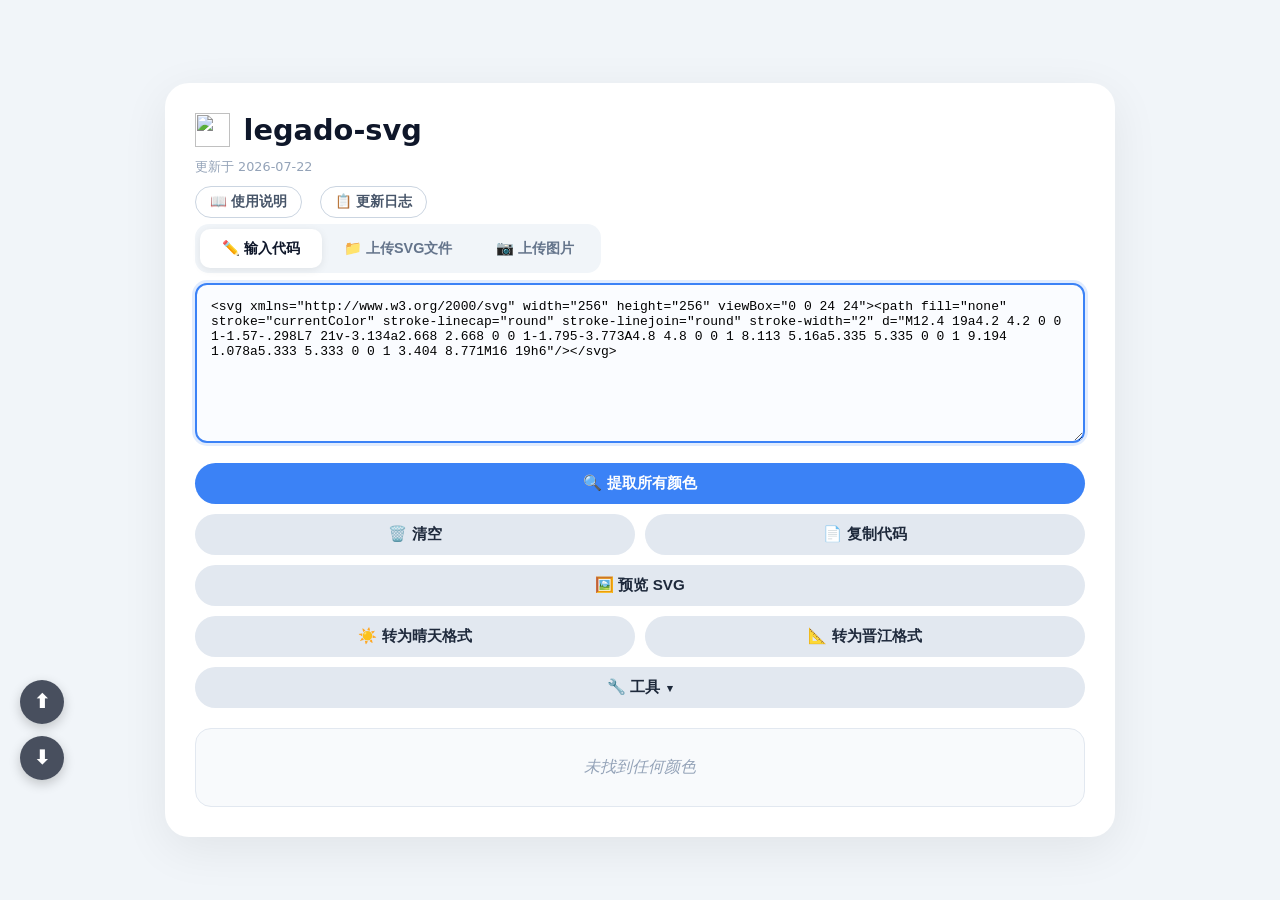
==== index.html @ d41d9b2b "Add files via upload" ====
<!DOCTYPE html>
<html lang="zh">
<head>
    <meta charset="UTF-8">
    <meta name="viewport" content="width=device-width, initial-scale=1.0, viewport-fit=cover">
    <title>legado-svg</title>
    <link rel="icon" type="image/svg+xml" href="https://legado-svg.heartthrob.cn/images/legado-svg.svg">
    <link rel="stylesheet" href="style.css">
</head>
<body>
    <div id="toast-container"></div>

    <!-- 使用说明弹窗 -->
    <div class="help-modal-overlay" id="helpModalOverlay">
        <div class="help-modal" id="helpModal">
            <div class="help-modal-header">
                <h2>📖 手机浏览器使用说明</h2>
                <button class="help-modal-close" id="helpModalClose">&times;</button>
            </div>
            <div class="help-modal-body">
                <div class="help-section">
                    <h3>📥 如何输入内容</h3>
                    <p>你可以通过顶部标签切换输入方式：<strong>"粘贴代码"</strong>、<strong>"上传SVG文件"</strong> 或 <strong>"上传图片"</strong>。</p>
                    <p>在手机上，点击上传区域即可从相册或文件管理器选择文件；支持从其他应用拖拽文件到浏览器（部分浏览器支持）。</p>
                    <div class="help-tip">💡 上传图片后会自动生成带"数量"文字的SVG气泡，并立即打开预览调整。</div>
                </div>
                <hr class="help-divider">
                <div class="help-section">
                    <h3>🎨 提取与替换颜色</h3>
                    <p>点击 <strong>"🔍 提取所有颜色"</strong> 会列出代码中所有的十六进制颜色值。</p>
                    <p><strong>勾选</strong> 你想要修改的颜色（可多选），在下方输入新颜色值（例如 <span class="help-shortcut">#ff0000</span> 或留空表示删除），然后点击 <strong>"⚡ 替换"</strong> 即可。</p>
                    <p>顶部工具栏支持 <strong>全选/取消全选</strong> 以及 <strong>复制颜色列表</strong>。</p>
                </div>
                <hr class="help-divider">
                <div class="help-section">
                    <h3>🎈 气泡预览与导出</h3>
                    <p>点击 <strong>"🎈 气泡预览"</strong> 或格式转换按钮打开实时预览面板，你可以调整以下参数：</p>
                    <p>• 文字位置（X/Y坐标）和字号大小</p>
                    <p>• 字体颜色、字体名称、文本内容</p>
                    <p>• 描边粗细、描边颜色、描边透明度、填充颜色、填充透明度</p>
                    <p>• 画布背景颜色</p>
                    <p>调整满意后点击 <strong>"📋 导出气泡格式"</strong> 即可导出或复制最终的SVG代码。</p>
                    <div class="help-tip">💡 推荐使用 <strong>"📐 转为晋江格式"</strong> 快速生成居中文字的阅读量气泡，<strong>"☀️ 转为晴天格式"</strong> 可自动将颜色替换为变量。</div>
                </div>
                <hr class="help-divider">
                <div class="help-section">
                    <h3>📝 气泡预览参数填写说明</h3>
                    <p>• <strong>X / Y 坐标</strong>：数值，定义文字在画面中的位置。</p>
                    <p>• <strong>字体大小</strong>：数值，字号越大文字越大。</p>
                    <p>• <strong>字体颜色</strong>：支持 <span class="help-shortcut">#十六进制</span> 颜色值（如 <span class="help-shortcut">#ff0000</span>），也可填写变量名（如 <span class="help-shortcut">字</span> 或 <span class="help-shortcut">$fontcolor</span>）。预览时若填非颜色值会自动使用黑色。</p>
                    <p>• <strong>字体族</strong>：字体名称，如 <span class="help-shortcut">Arial</span>、<span class="help-shortcut">Roboto Condensed</span>，可填写多个作为备用。</p>
                    <p>• <strong>字体粗细</strong>：<br>
                    <span style="padding-left:24px;">一、基础规则：支持纯数字，无单位，范围 <span class="help-shortcut">100</span> ~ <span class="help-shortcut">900</span>，只允许整百递增；禁止小数、非整百、加单位。<br>
                    <span style="padding-left:24px;">二、数字与关键字对照：<span class="help-shortcut">100</span>=thin(极细)、<span class="help-shortcut">200</span>=extra-light、<span class="help-shortcut">300</span>=light(细体)、<span class="help-shortcut">400</span>=normal(默认常规)、<span class="help-shortcut">500</span>=medium(中等)、<span class="help-shortcut">600</span>=semi-bold(半粗)、<span class="help-shortcut">700</span>=bold(粗体)、<span class="help-shortcut">800</span>=extra-bold(超粗)、<span class="help-shortcut">900</span>=black(黑体)。<br>
                    <span style="padding-left:24px;">三、动态关键字：<span class="help-shortcut">lighter</span>(更细)、<span class="help-shortcut">bolder</span>(更粗)，不能和数字混用。<br>
                    <span style="padding-left:24px;">四、实际效果取决于字体文件，老旧字体大多只有400、700两档，其余数值会自动就近兼容。</p>
                    <p>• <strong>描边粗细</strong>：数值，控制气泡轮廓线条的宽度。</p>
                    <p>• <strong>描边颜色</strong>：支持 <span class="help-shortcut">#十六进制</span> 颜色值，也可填写变量名。预览时若填非颜色值会自动使用黑色。晴天模式导出时自动替换为变量。</p>
                    <p>• <strong>描边透明度 / 填充透明度</strong>：<span class="help-shortcut">0 ~ 1</span> 之间的数值，<span class="help-shortcut">0</span> 为完全透明，<span class="help-shortcut">1</span> 为不透明。</p>
                    <p>• <strong>填充颜色</strong>：气泡底色，支持十六进制颜色或变量（如 <span class="help-shortcut">$tccolor</span>）。在晴天模式下，每个形状区域现在都有独立的颜色和透明度输入框，并可设置多个区域共享 <span class="help-shortcut">$tccolor</span> 变量。</p>
                    <p>• <strong>文本内容</strong>：预览时显示的文字，导出时晴天格式会替换为 <span class="help-shortcut">$displayText</span>，晋江格式固定为 <span class="help-shortcut">数量</span>。</p>
                    <p>• <strong>画布背景</strong>：整体背景色，可填颜色值或 <span class="help-shortcut">transparent</span>。</p>
                    <p>• <strong>描边旋转 / 文字旋转</strong>：数值（-360 ~ 360），以度为单位。</p>
                    <div class="help-tip">💡 晴天模式导出时，会首先弹出 <strong>$tccolor 选择弹窗</strong>，您必须勾选至少一个形状区域作为 $tccolor 变量（预览图会用斜线标记选中区域），确认后才会进入变量保留确认。</div>
                </div>
                <hr class="help-divider">
                <div class="help-section">
                    <h3>🛠️ 工具区</h3>
                    <p>• <strong>🖼️ 预览SVG</strong>：在新窗口中查看SVG渲染效果。</p>
                    <p>• <strong>🔧 工具</strong>：展开后可访问在线SVG转换服务，支持自定义链接。</p>
                </div>
                <hr class="help-divider">
                <div class="help-section">
                    <h3>⌨️ 快捷键（外接键盘时）</h3>
                    <p>• <span class="help-shortcut">Esc</span> 关闭所有弹窗和面板</p>
                    <p>• <span class="help-shortcut">Ctrl + Enter</span> 快速提取颜色</p>
                </div>
                <hr class="help-divider">
                <div class="help-section">
                    <h3>⚠️ 注意事项</h3>
                    <p>• 本工具是<strong>纯静态网页，无法保存数据</strong>，刷新或关闭页面后内容会丢失，请及时导出代码。</p>
                    <p>• <strong>SVG预览</strong>仅支持纯SVG代码，不支持直接预览阅读格式的气泡（如需预览请点击格式转换按钮）。</p>
                    <p>• 默认图片转SVG工具生成的代码通常较大，会导致气泡文件体积膨胀，可自行替换更优的转换服务。</p>
                    <p>• 上传的图片最好<strong>提前处理</strong>（如去除背景、裁剪多余空白），能有效减小最终代码。</p>
                    <p>• 生成代码的大小主要取决于<strong>图片像素尺寸、压缩等级、是否透明</strong>等因素。</p>
                    <div class="help-warning">
                        📌 <strong>精简技巧（按优先级）</strong><br>
                        ① 裁剪画布多余空白，缩小宽高<br>
                        ② 导出为PNG-8高压缩格式（适合卡通图标）<br>
                        ③ 避免透明通道，使用不透明图片<br>
                        ④ 导出时清空图片元数据<br>
                        ⑤ 纯色、色块类图案压缩效率更高
                    </div>
                </div>
                <div class="help-tip" style="margin-top:12px;">📱 本工具针对手机触摸操作优化，所有按钮都适合手指点击，弹窗可通过点击遮罩或关闭按钮退出。</div>
            </div>
        </div>
    </div>

    <!-- 更新日志弹窗 -->
    <div class="help-modal-overlay" id="changelogModalOverlay">
        <div class="help-modal" id="changelogModal">
            <div class="help-modal-header">
                <h2>📋 更新日志</h2>
                <button class="help-modal-close" id="changelogModalClose">&times;</button>
            </div>
            <div class="help-modal-body">
                <div class="help-section">
                    <h3>2026-07-22 (v2.1)</h3>
                    <p>• 修复气泡预览图自适应问题：无论原始气泡尺寸多大，都会完整缩放显示在预览框内，不再出现只显示1/4的情况</p>
                    <p>• 优化预览框 CSS（overflow 改为 hidden），配合 JS 强制设置 SVG 宽高100%及 preserveAspectRatio 属性</p>
                </div>
                <hr class="help-divider">
                <div class="help-section">
                    <h3>2026-07-14 (v2.0)</h3>
                    <p>• 晴天模式重构：每个形状区域拥有独立的填充颜色和透明度控件（分两行排列，支持滚动）</p>
                    <p>• 新增 <strong>$tccolor 选择弹窗</strong>：导出时需至少选择一个形状作为 $tccolor 变量，勾选后预览图会显示智能斜线标记（深色填充用白线，浅色填充用黑线）</p>
                    <p>• 导出流程优化：先选择 $tccolor，再确认是否保留变量，最后进入导出选项</p>
                    <p>• 填充颜色区域增加滚动限制（超过300px可滚动），$tccolor选择弹窗同理</p>
                    <p>• 晋江格式文字固定为"数量"，导出不再询问</p>
                    <p>• 变量标注灰色小字固定显示变量名，不随颜色变化</p>
                    <p>• 移除独立的"保留修改"按钮，功能完全整合进导出按钮</p>
                </div>
                <hr class="help-divider">
                <div class="help-section">
                    <h3>2026-07-13</h3>
                    <p>• 气泡预览新增描边颜色控件，支持取色器选色与实时预览</p>
                    <p>• 全新自定义取色器，含饱和度/明度大方块、色相条、实时颜色显示与复制、预设常用色</p>
                    <p>• 工具下拉栏内新增独立取色器按钮，随时取色复制</p>
                    <p>• 气泡控件按类别分组并添加小标题</p>
                    <p>• 新增独立形状填充颜色控件</p>
                    <p>• 晴天模式增加保留修改选项</p>
                </div>
                <hr class="help-divider">
                <div class="help-section">
                    <h3>2026-07-12</h3>
                    <p>• 新增颜色预览和取色器，支持快速选色</p>
                    <p>• 气泡预览输入栏统一宽度，预览图 sticky 定位</p>
                    <p>• 新增"转为晴天格式"，自动替换颜色变量并居中文字</p>
                    <p>• "转为阅读格式"更名为"转为晋江格式"</p>
                    <p>• 格式转换不再覆盖输入框，避免误操作</p>
                    <p>• 字体粗细控件在晴天模式下可见，透明度输入栏添加提示</p>
                    <p>• 使用说明更新，补充字体粗细等参数要求</p>
                    <p>• 默认 SVG 更换为简洁气泡图标</p>
                    <p>• 界面新增更新日志按钮及更新时间显示</p>
                    <p>• 修复使用说明按钮点击后蓝色方块残留</p>
                    <p>• 新增描边旋转和文字旋转控件，支持动态预览</p>
                    <p>• 新增"📌 固定"按钮，解决键盘弹出时预览图跟随滚动问题</p>
                    <p>• 预览图固定后右上角显示关闭按钮，点击即可解除固定</p>
                </div>
                <hr class="help-divider">
                <div class="help-section">
                    <h3>2026-07-11</h3>
                    <p>• 项目初始化，实现核心功能：代码输入、文件上传、颜色提取与替换</p>
                    <p>• 气泡预览与导出（复制代码、TXT、SVG）</p>
                    <p>• 工具区（图片转SVG、SVG压缩）</p>
                    <p>• 抽屉弹窗拖拽优化及关闭动画</p>
                    <p>• 按钮布局调整为清晰行列结构</p>
                </div>
            </div>
        </div>
    </div>

    <!-- SVG预览弹窗 -->
    <div class="modal-overlay fullscreen" id="svgModal">
        <div class="modal-content">
            <div style="display:flex;justify-content:space-between;align-items:center;padding:16px 20px 12px;">
                <h2 style="margin:0;">🔍 SVG 预览</h2>
                <button id="closeModalBtn" style="background:none;border:none;font-size:1.8rem;cursor:pointer;color:#94a3b8;">&times;</button>
            </div>
            <div class="modal-body" id="modalBody" style="min-height:400px;border:1px solid #e2e8f0;border-radius:12px;overflow:hidden;"></div>
        </div>
    </div>

    <!-- 图片转SVG / SVG压缩 共用弹窗 -->
    <div class="modal-overlay drawer" id="toSvgModal">
        <div class="modal-content" id="drawerContent">
            <div class="drawer-handle" id="drawerHandle"></div>
            <div class="modal-body" id="toSvgModalBody">
                <iframe src="" loading="lazy"></iframe>
                <div class="loading-overlay" id="toSvgLoading">
                    <div class="loading-spinner"></div>
                    <div>⏳ 正在加载工具...</div>
                </div>
            </div>
        </div>
    </div>

    <!-- 导出气泡格式弹窗 -->
    <div class="export-modal-overlay" id="exportModalOverlay">
        <div class="export-modal" id="exportModal">
            <div class="export-modal-header">
                <h3>📦 导出气泡格式</h3>
                <button class="export-modal-close" id="exportModalClose">&times;</button>
            </div>
            <div class="export-modal-body">
                <button class="export-option-btn" id="exportCopyCodeBtn">
                    <span class="option-icon">📋</span>
                    <span class="option-info"><span class="option-title">复制代码</span><span class="option-desc">将SVG代码复制到剪贴板</span></span>
                </button>
                <button class="export-option-btn" id="exportTxtBtn">
                    <span class="option-icon">📄</span>
                    <span class="option-info"><span class="option-title">导出 TXT 文件</span><span class="option-desc">下载为 .txt 文本文件</span></span>
                </button>
                <button class="export-option-btn" id="exportSvgBtn">
                    <span class="option-icon">🎨</span>
                    <span class="option-info"><span class="option-title">导出 SVG 文件</span><span class="option-desc">下载为 .svg 矢量图文件</span></span>
                </button>
            </div>
        </div>
    </div>

    <!-- 保留修改确认弹窗 -->
    <div class="help-modal-overlay" id="keepModifiedModalOverlay">
        <div class="help-modal" id="keepModifiedModal">
            <div class="help-modal-header">
                <h2>⚠️ 保留修改确认</h2>
                <button class="help-modal-close" id="keepModifiedModalClose">&times;</button>
            </div>
            <div class="help-modal-body">
                <p style="margin-bottom:12px;">以下变量将被写入实际值（若取消则继续使用变量名）：</p>
                <div id="keepModifiedTable"></div>
                <div style="display:flex; justify-content:flex-end; gap:10px; margin-top:16px;">
                    <button id="keepModifiedConfirmBtn" class="btn-apply" style="padding:8px 20px;">确认保留</button>
                    <button id="keepModifiedCancelBtn" class="cp-btn-close" style="padding:8px 20px; background:#f1f5f9; color:#475569;">取消（使用变量）</button>
                </div>
            </div>
        </div>
    </div>

    <!-- 主容器 -->
    <div class="container">
        <h1>
            <img src="https://legado-svg.heartthrob.cn/images/legado-svg.svg" style="width:1.2em; height:1.2em; vertical-align:middle; margin-right:4px;" alt="">legado-svg
            <span class="update-time">更新于 2026-07-22</span>
            <button class="help-btn" id="helpBtn">📖 使用说明</button>
            <button class="help-btn" id="changelogBtn">📋 更新日志</button>
        </h1>

        <div class="input-tabs" id="inputTabs">
            <button class="input-tab active" id="codeTabBtn" data-mode="code">✏️ 输入代码</button>
            <button class="input-tab" id="uploadTabBtn" data-mode="upload">📁 上传SVG文件</button>
            <button class="input-tab" id="imageTabBtn" data-mode="image">📷 上传图片</button>
        </div>

        <textarea id="codeInput" placeholder="在此粘贴你的代码……"></textarea>

        <div id="uploadZone" class="upload-zone hidden">
            <span class="upload-icon">📤</span>
            <span class="upload-label">点击选择或拖拽 SVG 文件到此处</span>
            <span class="upload-hint">支持 .svg / .txt / .html / .xml 等文本文件</span>
            <span class="upload-loading">⏳ 正在读取文件…</span>
            <input type="file" id="fileInput" accept=".svg,.txt,.html,.htm,.xml,.css,.js,text/*,image/svg+xml">
        </div>

        <div id="imageUploadZone" class="upload-zone hidden">
            <span class="upload-icon">🖼️</span>
            <span class="upload-label">点击选择或拖拽图片到此处</span>
            <span class="upload-hint">支持 JPG、PNG、GIF、WebP 等常见格式</span>
            <span class="upload-loading">⏳ 正在处理图片…</span>
            <input type="file" id="imageFileInput" accept="image/*">
        </div>

        <div class="actions">
            <div class="actions-row extract-row"><button id="extractBtn" class="primary">🔍 提取所有颜色</button></div>
            <div class="actions-row">
                <button id="clearBtn" class="secondary" style="flex:1;">🗑️ 清空</button>
                <button id="copyCodeBtn" class="secondary" style="flex:1;">📄 复制代码</button>
            </div>
            <div class="actions-row"><button id="previewSvgBtn" class="secondary" style="flex:1;">🖼️ 预览 SVG</button></div>
            <div class="actions-row">
                <button id="sunnyFormatBtn" class="secondary" style="flex:1;">☀️ 转为晴天格式</button>
                <button id="convertReadingBtn" class="secondary" style="flex:1;">📐 转为晋江格式</button>
            </div>
            <div class="actions-row tool-full-row">
                <div class="btn-group tool-btn-group" id="toolGroup">
                    <button id="toolToggleBtn" class="secondary tool-toggle-btn">🔧 工具 <span class="arrow">▾</span></button>
                    <div class="picker-row"><button id="colorPickerToolBtn" class="secondary" style="width:100%;">🎨 取色器</button></div>
                    <div class="sub-row" id="subRow">
                        <button id="toSvgBtn" class="secondary">🔄 图片转 SVG</button>
                        <button id="customLinkBtn" class="secondary">🔗 自定义链接</button>
                    </div>
                    <div class="sub-row bubble-sub-row" id="bubbleSubRow">
                        <button id="bubbleIconBtn" class="secondary">🎈 气泡图标</button>
                        <button id="bubbleIconCustomLinkBtn" class="secondary">🔗 自定义链接</button>
                    </div>
                    <div class="sub-row compress-sub-row" id="compressSubRow">
                        <button id="compressBtn" class="secondary">🗜️ SVG 压缩</button>
                        <button id="compressCustomLinkBtn" class="secondary">🔗 自定义链接</button>
                    </div>
                </div>
            </div>
        </div>

        <div id="resultContainer">
            <div id="statsAndTools" class="hidden">
                <div class="stats">共 <span id="colorCount">0</span> 个颜色（去重）</div>
                <div class="toolbar">
                    <div class="toolbar-row"><button id="selectAllBtn">✅ 全选</button><button id="deselectAllBtn">⬜ 取消全选</button></div>
                    <div class="toolbar-row"><button id="copyColorBtn">📋 复制颜色</button><span id="selectedCount">已选 0 个</span></div>
                </div>
            </div>
            <div id="resultDisplay"><div class="empty-state">等待提取…</div></div>
            <div id="replaceArea" class="hidden">
                <div class="replace-area">
                    <label>替换为：<span class="color-preview" id="replaceColorPreview"></span><input type="color" id="replaceColorPicker" class="color-picker" style="display:none;"><input type="text" id="replaceInput" placeholder="#000000 或 空" style="width:110px;"></label>
                    <button id="replaceBtn">⚡ 替换选中的颜色</button><span id="replaceStatus"></span>
                </div>
            </div>
        </div>

        <div id="bubbleSection" class="hidden">
            <div class="bubble-header">
                <h2 id="bubbleTitle">
                    <span id="bubbleTitleText">🎈 气泡预览</span>
                    <button id="pinPreviewBtn" style="font-size:0.75rem; padding:2px 10px; border-radius:14px; border:1px solid #cbd5e1; background:#f8fafc; color:#475569; cursor:pointer; transition:all 0.2s; margin-left:8px;">📌 固定</button>
                </h2>
                <button id="closeBubbleBtn" style="background:none;border:none;font-size:1.5rem;cursor:pointer;color:#94a3b8;">&times;</button>
            </div>
            <div class="bubble-preview-container">
                <!-- 移除了内联的 overflow: visible，改用 CSS 控制 -->
                <!-- 确认此处无 style="overflow:visible" -->
<div class="preview-box" id="bubblePreviewBox">
    <button id="closePinBtn" class="close-pin-btn" title="解除固定">✕</button>
</div>
                <div class="bubble-controls" id="bubbleControls">
                    <div class="control-section-title">📍 文字位置</div>
                    <div class="control-row"><label>X 坐标</label><input type="number" id="textX" value="550" step="1" style="width:160px;"></div>
                    <div class="control-row"><label>Y 坐标</label><input type="number" id="textY" value="630" step="1" style="width:160px;"></div>

                    <div class="control-section-title">🔤 文字样式</div>
                    <div class="control-row"><label>字体大小</label><input type="number" id="textSize" value="400" step="1" min="1" style="width:160px;"></div>
                    <div class="control-row">
                        <label>字体颜色</label>
                        <span class="color-preview" id="textFillPreview"></span>
                        <input type="color" id="textFillPicker" class="color-picker" style="display:none;">
                        <input type="text" id="textFill" value="字" placeholder="字" style="width:130px;">
                    </div>
                    <div class="control-row"><label>字体族</label><input type="text" id="textFont" value="Roboto Condensed" placeholder="字体名称" style="width:160px;"></div>
                    <div class="control-row"><label>字体粗细</label><input type="text" id="textWeight" value="bold" placeholder="bold / 700 / normal" style="width:160px;"></div>

                    <div class="control-section-title">💬 文本内容</div>
                    <div class="control-row"><label>文本内容</label><input type="text" id="textContent" value="927" placeholder="预览文本" style="width:160px;"></div>

                    <div class="control-section-title">🎨 填充颜色</div>
                    <div id="fillPerShapeContainer"></div>

                    <div class="control-section-title">✏️ 描边样式</div>
                    <div class="control-row"><label>描边粗细</label><input type="number" id="strokeWidth" value="6" step="0.5" min="0" style="width:160px;"></div>
                    <div class="control-row">
                        <label>描边颜色</label>
                        <span class="color-preview" id="strokeColorPreview"></span>
                        <input type="color" id="strokeColorPicker" class="color-picker" style="display:none;">
                        <input type="text" id="strokeColorInput" value="#000000" placeholder="#000000" style="width:130px;">
                    </div>
                    <div class="control-row"><label>描边透明度</label><input type="number" id="strokeOpacity" value="1" step="0.1" min="0" max="1" placeholder="0~1" style="width:160px;"></div>

                    <div class="control-section-title sunny-only" style="display:none;">🎨 晴天填充</div>
                    <div class="control-row sunny-only" style="display:none;">
                        <label>填充颜色</label>
                        <span class="color-preview" id="fillColorPreview"></span>
                        <input type="color" id="fillColorPicker" class="color-picker" style="display:none;">
                        <input type="text" id="fillColorInput" value="#ffffff" placeholder="#ffffff" style="width:130px;">
                    </div>
                    <div class="control-row"><label>填充透明度</label><input type="number" id="fillOpacity" value="1" step="0.1" min="0" max="1" placeholder="0~1" style="width:160px;"></div>

                    <div class="control-section-title">🔄 旋转</div>
                    <div class="control-row"><label>描边旋转</label><input type="number" id="rotateAngle" value="0" step="0.5" placeholder="-360~360" style="width:160px;"></div>
                    <div class="control-row"><label>文字旋转</label><input type="number" id="textRotateAngle" value="0" step="0.5" placeholder="-360~360" style="width:160px;"></div>

                    <div class="control-section-title">🖼️ 画布背景</div>
                    <div class="control-row">
                        <label>画布背景</label>
                        <span class="color-preview" id="bgColorPreview"></span>
                        <input type="color" id="bgColorPicker" class="color-picker" style="display:none;">
                        <input type="text" id="bgColor" value="transparent" placeholder="transparent / #ffffff" style="width:130px;">
                        <button id="applyBgColorBtn" class="btn-apply" style="padding:6px 14px; font-size:0.85rem;">应用</button>
                    </div>

                    <div class="control-row" id="keepModifiedRow" style="display:none;">
                        <button id="keepModifiedBtn" class="btn-apply" style="padding:6px 14px; font-size:0.85rem; margin-left:0;">保留修改</button>
                    </div>

                    <div class="bubble-actions">
                        <button id="applyBubbleBtn" class="btn-apply">⟳ 更新预览</button>
                        <button id="exportBubbleBtn" class="btn-export">📋 导出气泡格式</button>
                    </div>
                </div>
            </div>
            <div class="bubble-code-output" id="bubbleCodeOutput"></div>
        </div>
    </div>

    <!-- 回到顶端 / 到底端 悬浮按钮 -->
    <div id="float-buttons">
        <button id="btn-to-top" title="回到顶端">⬆</button>
        <button id="btn-to-bottom" title="到底端">⬇</button>
    </div>

    <script src="script.js"></script>
</body>
</html>
---- style.css ----
* { box-sizing: border-box; margin: 0; -webkit-tap-highlight-color: transparent; }
body { font-family: system-ui, -apple-system, sans-serif; background: #f1f5f9; min-height: 100vh; min-height: 100dvh; display: flex; justify-content: center; align-items: center; padding: 20px; padding-bottom: env(safe-area-inset-bottom, 20px); overflow-x: hidden; }
.container { max-width: 950px; width: 100%; background: white; border-radius: 24px; padding: 30px; box-shadow: 0 12px 48px rgba(0,0,0,0.07); }
h1 { font-size: 1.8rem; color: #0f172a; display: flex; align-items: center; gap: 10px; flex-wrap: wrap; margin-top: 0; margin-bottom: 6px; position: relative; }
.update-time { font-size: 0.8rem; color: #94a3b8; font-weight: normal; flex-basis: 100%; margin-top: 2px; order: 1; }
.help-btn { display: inline-flex; align-items: center; gap: 5px; padding: 6px 14px; font-size: 0.85rem; font-weight: 600; border: 1.5px solid #cbd5e1; border-radius: 20px; cursor: pointer; background: white; color: #475569; transition: all 0.2s; white-space: nowrap; order: 2; margin-left: 0; }
.help-btn:last-of-type { margin-left: 8px; }
.help-btn:hover { background: #f1f5f9; border-color: #3b82f6; color: #3b82f6; }
button:focus, button:focus-visible, button:active { outline: none !important; box-shadow: none !important; }
.input-tabs { display: flex; gap: 0; margin-bottom: 0; background: #f1f5f9; border-radius: 14px; padding: 5px; width: fit-content; flex-wrap: wrap; }
.input-tab { padding: 10px 22px; font-size: 0.9rem; font-weight: 600; border: none; border-radius: 10px; cursor: pointer; background: transparent; color: #64748b; transition: all 0.25s; white-space: nowrap; display: flex; align-items: center; gap: 7px; }
.input-tab.active { background: white; color: #0f172a; box-shadow: 0 2px 8px rgba(0,0,0,0.08); }
.input-tab:hover:not(.active) { color: #475569; background: rgba(255,255,255,0.5); }
textarea { width: 100%; height: 160px; padding: 14px; font-family: 'Courier New', monospace; font-size: 13px; border: 2px solid #e2e8f0; border-radius: 12px; resize: vertical; background: #fafcff; transition: border-color 0.2s, opacity 0.25s; margin-top: 10px; }
textarea:focus { border-color: #3b82f6; outline: none; box-shadow: 0 0 0 3px rgba(59,130,246,0.15); }
textarea.hidden { display: none; }
textarea.drag-over { border-color: #3b82f6 !important; border-style: dashed !important; background: #eff6ff !important; }
.upload-zone { width: 100%; min-height: 160px; border: 2px dashed #cbd5e1; border-radius: 14px; display: flex; flex-direction: column; align-items: center; justify-content: center; gap: 10px; cursor: pointer; background: #fafcff; transition: all 0.25s; padding: 30px 20px; margin-top: 10px; text-align: center; user-select: none; position: relative; overflow: hidden; }
.upload-zone.hidden { display: none; }
.upload-zone:hover { border-color: #3b82f6; background: #f8faff; }
.upload-zone.drag-over { border-color: #3b82f6 !important; border-style: solid !important; background: #eff6ff !important; transform: scale(1.01); }
.upload-zone .upload-icon { font-size: 3rem; pointer-events: none; transition: transform 0.3s; }
.upload-zone.drag-over .upload-icon { transform: translateY(-6px); }
.upload-zone .upload-label { font-weight: 600; color: #475569; font-size: 1rem; }
.upload-zone .upload-hint { font-size: 0.8rem; color: #94a3b8; }
.upload-zone .upload-loading { display: none; font-size: 0.9rem; color: #3b82f6; font-weight: 500; }
.upload-zone.loading .upload-icon, .upload-zone.loading .upload-label, .upload-zone.loading .upload-hint { display: none; }
.upload-zone.loading .upload-loading { display: block; animation: pulse 1.2s ease-in-out infinite; }
@keyframes pulse { 0%, 100% { opacity: 1; } 50% { opacity: 0.4; } }
.upload-zone input[type="file"] { position: absolute; opacity: 0; width: 100%; height: 100%; top: 0; left: 0; cursor: pointer; }
.actions { display: flex; flex-direction: column; gap: 10px; margin: 16px 0 20px; }
.actions-row { display: flex; align-items: center; gap: 10px; flex-wrap: wrap; }
.actions-row.extract-row { flex-direction: column; align-items: stretch; }
.actions-row.extract-row .btn-group { width: 100%; justify-content: flex-end; margin-top: 10px; }
.actions-row .btn-group { display: flex; gap: 10px; flex: 0 0 auto; align-items: center; }
.actions-row .btn-group button { width: 120px; flex-shrink: 0; }
.btn-group.stacked { flex-direction: column; width: 100%; margin-left: 0; align-items: stretch; }
.btn-group.stacked>button { width: 100% !important; flex: none; }
.btn-group .sub-row, .btn-group .link-row { display: none; }
.btn-group.stacked .sub-row { display: flex; gap: 10px; width: 100%; justify-content: center; }
.btn-group.stacked .sub-row button { flex: 1; min-width: 0; width: auto !important; }
.btn-group.stacked .link-row { display: block; text-align: center; font-size: 0.75rem; color: #94a3b8; padding: 4px 0 0; }
.btn-group .picker-row { display: none; }
.btn-group.stacked .picker-row { display: flex; gap: 10px; width: 100%; justify-content: center; }
.btn-group.stacked .picker-row button { flex: 1; min-width: 0; width: auto !important; }
.link-status { font-size: 0.75rem; color: #94a3b8; max-width: 300px; overflow: hidden; text-overflow: ellipsis; white-space: nowrap; display: inline-block; }
.tool-toggle-btn .arrow { display: inline-block; transition: transform 0.3s ease; font-size: 0.7rem; margin-left: 2px; }
.tool-toggle-btn.open .arrow { transform: rotate(180deg); }
.actions button { padding: 10px 0; font-size: 0.95rem; font-weight: 600; border: none; border-radius: 30px; cursor: pointer; transition: background 0.15s, transform 0.1s; white-space: nowrap; text-align: center; background: #e2e8f0; color: #1e293b; }
.actions button:hover { transform: scale(1.02); }
.actions button.primary { background: #3b82f6; color: white; }
.actions button.primary:hover { background: #2563eb; }
.actions button.secondary { background: #e2e8f0; color: #1e293b; }
.actions button.secondary:hover { background: #cbd5e1; }
#resultContainer { margin-top: 6px; border: 1px solid #e2e8f0; border-radius: 16px; padding: 16px; background: #f8fafc; }
#statsAndTools { display: flex; flex-wrap: wrap; align-items: center; justify-content: space-between; gap: 10px 20px; margin-bottom: 12px; }
#statsAndTools.hidden { display: none; }
.stats { font-size: 0.95rem; color: #475569; }
.stats span { font-weight: 700; color: #0f172a; }
.toolbar { display: flex; flex-direction: column; align-items: stretch; gap: 8px; flex: 1; }
.toolbar-row { display: flex; align-items: center; gap: 12px; flex-wrap: wrap; justify-content: center; }
.toolbar-row:first-child button { flex: 1; min-width: 80px; max-width: 180px; }
.toolbar-row:last-child { justify-content: center; }
.toolbar-row:last-child button { min-width: 140px; flex: 1; max-width: 280px; }
#selectedCount { font-size: 0.9rem; color: #475569; white-space: nowrap; margin-left: 4px; }
.toolbar button { padding: 6px 16px; font-size: 0.85rem; border: 1px solid #cbd5e1; border-radius: 30px; background: white; cursor: pointer; font-weight: 500; color: #1e293b; transition: background 0.1s; white-space: nowrap; }
.toolbar button:hover { background: #f1f5f9; }
.color-grid { display: grid; grid-template-columns: 1fr 1fr; gap: 6px 16px; max-height: 200px; overflow-y: auto; padding: 8px 6px; border: 1px solid #e2e8f0; border-radius: 12px; background: white; }
.color-item { display: inline-flex; align-items: center; padding: 2px 6px 2px 2px; border-radius: 20px; gap: 6px; font-size: 0.9rem; user-select: none; }
.color-item input[type="checkbox"] { width: 15px; height: 15px; accent-color: #3b82f6; cursor: pointer; margin: 0; flex-shrink: 0; }
.color-swatch { display: inline-block; width: 1.2rem; height: 1.2rem; border-radius: 6px; border: 1px solid #d1d5db; flex-shrink: 0; }
.color-label { font-family: 'Courier New', monospace; font-weight: 500; word-break: break-all; }
.empty-state { color: #94a3b8; font-style: italic; padding: 12px 0; text-align: center; }
#replaceArea { margin-top: 16px; padding-top: 14px; border-top: 1px dashed #d1d5db; }
#replaceArea.hidden { display: none; }
.replace-area { display: flex; flex-wrap: wrap; align-items: center; gap: 12px 20px; }
.replace-area label { font-weight: 500; color: #0f172a; display: flex; align-items: center; gap: 8px; flex-wrap: wrap; }
.replace-area input { padding: 8px 14px; border: 1.5px solid #d1d5db; border-radius: 30px; font-family: 'Courier New', monospace; font-size: 0.95rem; width: 160px; background: white; transition: border-color 0.2s; }
.replace-area input:focus { border-color: #3b82f6; outline: none; box-shadow: 0 0 0 3px rgba(59,130,246,0.15); }
.replace-area button { padding: 8px 26px; background: #0f172a; color: white; border: none; border-radius: 30px; font-weight: 600; cursor: pointer; transition: background 0.15s; }
.replace-area button:hover { background: #1e293b; }
.replace-area button:disabled { opacity: 0.4; cursor: not-allowed; }
#replaceStatus { font-size: 0.85rem; color: #64748b; }
#bubbleSection { margin-top: 24px; border-top: 2px solid #e2e8f0; padding-top: 16px; }
#bubbleSection.hidden { display: none; }
.bubble-header { display: flex; justify-content: space-between; align-items: center; margin-bottom: 12px; }
.bubble-header h2 { font-size: 1.2rem; color: #0f172a; margin: 0; }
.bubble-preview-container { display: flex; flex-wrap: wrap; gap: 24px; align-items: flex-start; }

/* ---------- 预览框核心修复 ---------- */
.preview-box {
    width: 200px;
    height: 200px;
    border: 2px solid #e2e8f0;
    border-radius: 16px;
    background-color: #ffffff;
    background-image: linear-gradient(45deg, #e5e7eb 25%, transparent 25%), linear-gradient(-45deg, #e5e7eb 25%, transparent 25%), linear-gradient(45deg, transparent 75%, #e5e7eb 75%), linear-gradient(-45deg, transparent 75%, #e5e7eb 75%);
    background-size: 20px 20px;
    background-position: 0 0, 0 10px, 10px -10px, -10px 0px;
    display: flex;
    align-items: center;
    justify-content: center;
    overflow: hidden;          /* 裁剪超出的部分 */
    flex-shrink: 0;
    position: sticky;          /* 保持原有粘性定位 */
    top: 10px;
    z-index: 5;
}

/* 强制内部 SVG 完整显示且保持比例 */
.preview-box svg {
    display: block;
    width: 100% !important;
    height: 100% !important;
    max-width: 100%;
    max-height: 100%;
    /* 如果 SVG 没有 viewBox，下面的规则配合 JS 补全的 viewBox 可完美缩放 */
}

/* 关闭按钮：移到预览框内部右上角，避免被 overflow 裁剪 */
.close-pin-btn {
    position: absolute;
    top: 4px;
    right: 4px;
    width: 22px;
    height: 22px;
    border-radius: 50%;
    background: rgba(0,0,0,0.55);
    color: white;
    border: none;
    font-size: 14px;
    font-weight: bold;
    display: none;              /* 默认隐藏，固定时显示 */
    align-items: center;
    justify-content: center;
    cursor: pointer;
    z-index: 110;
    line-height: 1;
    transition: background 0.2s;
}
.close-pin-btn:hover { background: rgba(0,0,0,0.8); }

/* ---------- 其他控件保持不变 ---------- */
.bubble-controls { flex: 1; min-width: 220px; display: flex; flex-direction: column; gap: 12px; }
.control-row { display: flex; align-items: center; gap: 8px; flex-wrap: wrap; }
.control-row label { font-weight: 500; color: #475569; width: 70px; font-size: 0.9rem; }
.control-row input { padding: 6px 12px; border: 1.5px solid #d1d5db; border-radius: 20px; font-family: 'Courier New', monospace; font-size: 0.9rem; width: 100px; background: white; transition: border-color 0.2s; }
.control-row input:focus { border-color: #3b82f6; outline: none; box-shadow: 0 0 0 3px rgba(59,130,246,0.15); }
.bubble-actions { display: flex; gap: 10px; margin-top: 8px; flex-wrap: wrap; }
.bubble-actions button { padding: 8px 20px; border-radius: 30px; font-weight: 600; font-size: 0.9rem; border: none; cursor: pointer; transition: background 0.2s, transform 0.1s; }
.bubble-actions button:hover { transform: scale(1.02); }
.btn-export { background: #0f172a; color: white; }
.btn-export:hover { background: #1e293b; }
.btn-apply { background: #3b82f6; color: white; border: 1px solid #2563eb; border-radius: 30px; }
.btn-apply:hover { background: #2563eb; border-color: #1d4ed8; }
.bubble-code-output { margin-top: 12px; background: #f1f5f9; border-radius: 12px; padding: 12px; font-family: 'Courier New', monospace; font-size: 0.8rem; white-space: pre-wrap; word-break: break-all; max-height: 120px; overflow-y: auto; border: 1px solid #e2e8f0; color: #0f172a; display: none; }
.bubble-code-output.show { display: block; }

/* Toast 通知 */
#toast-container { position: fixed; top: 24px; right: 24px; z-index: 9999; display: flex; flex-direction: column; gap: 10px; max-width: 360px; pointer-events: none; }
.toast { background: #0f172a; color: white; padding: 14px 20px; border-radius: 16px; font-size: 0.95rem; font-weight: 500; box-shadow: 0 8px 24px rgba(0,0,0,0.15); animation: slideIn 0.3s ease-out; pointer-events: auto; display: flex; align-items: center; gap: 10px; }
.toast.success { background: #16a34a; }
.toast.error { background: #dc2626; }
.toast .toast-icon { font-size: 1.2rem; }
@keyframes slideIn { from { opacity: 0; transform: translateX(40px); } to { opacity: 1; transform: translateX(0); } }
.toast-out { animation: slideOut 0.25s ease-in forwards; }
@keyframes slideOut { from { opacity: 1; transform: translateX(0); } to { opacity: 0; transform: translateX(40px); } }

/* 模态弹窗相关 */
.modal-overlay { position: fixed; top: 0; left: 0; width: 100%; height: 100%; background: rgba(0,0,0,0); display: none; justify-content: center; align-items: flex-end; z-index: 10000; transition: background 0.3s; }
.modal-overlay.active { display: flex; background: rgba(0,0,0,0.5); }
.modal-overlay.fullscreen { align-items: center; }
.modal-overlay.fullscreen .modal-content { height: auto; max-height: 92vh; width: 1000px; max-width: 92vw; border-radius: 24px; transform: scale(0.95); transition: transform 0.3s; }
.modal-overlay.fullscreen.active .modal-content { transform: scale(1); }
.modal-overlay.drawer .modal-content { width: 100%; max-width: 100%; border-radius: 24px 24px 0 0; padding-bottom: env(safe-area-inset-bottom, 0px); transform: translateY(100%); transition: transform 0.35s cubic-bezier(0.32,0.72,0,1), height 0.35s; will-change: transform, height; touch-action: none; overflow: hidden; display: flex; flex-direction: column; background: white; box-shadow: 0 -8px 40px rgba(0,0,0,0.15); }
.modal-overlay.drawer.active .modal-content { transform: translateY(0); }
.modal-overlay.drawer.closing .modal-content { transition: transform 0.3s cubic-bezier(0.55,0,1,0.45); transform: translateY(100%); }
.modal-overlay.drawer.closing { transition: background 0.3s; background: rgba(0,0,0,0); }
.drawer-handle { width: 80px; height: 8px; border-radius: 99px; background: #94a3b8; margin: 16px auto 12px; flex-shrink: 0; cursor: grab; touch-action: none; user-select: none; }
.modal-body { flex: 1; min-height: 0; position: relative; overflow: hidden; background: #f8fafc; }
.modal-body iframe { position: absolute; top:0; left:0; width:100%; height:100%; border:none; background:white; }
.loading-overlay { position: absolute; top:0; left:0; width:100%; height:100%; display: flex; justify-content: center; align-items: center; background: #f8fafc; z-index:20; flex-direction: column; gap:16px; transition: opacity 0.5s; }
.loading-overlay.hidden { opacity: 0; pointer-events: none; }
.loading-spinner { width:44px; height:44px; border:4px solid #e2e8f0; border-top-color:#3b82f6; border-radius:50%; animation: spin 0.8s linear infinite; }
@keyframes spin { to { transform: rotate(360deg); } }

/* 帮助弹窗 */
.help-modal-overlay { position: fixed; top:0; left:0; width:100%; height:100%; background: rgba(0,0,0,0); display: none; justify-content: center; align-items: center; z-index: 10001; transition: background 0.3s; }
.help-modal-overlay.active { display: flex; background: rgba(0,0,0,0.55); }
.help-modal { background: white; border-radius:20px; width:680px; max-width:92vw; max-height:85vh; overflow-y:auto; box-shadow:0 20px 60px rgba(0,0,0,0.2); transform:scale(0.9); transition: transform 0.3s cubic-bezier(0.32,0.72,0,1); padding:0; }
.help-modal-overlay.active .help-modal { transform: scale(1); }
.help-modal-header { display: flex; justify-content: space-between; align-items: center; padding:20px 24px 16px; border-bottom:1px solid #e2e8f0; position:sticky; top:0; background:white; border-radius:20px 20px 0 0; z-index:2; }
.help-modal-header h2 { font-size:1.3rem; color:#0f172a; margin:0; display:flex; align-items:center; gap:8px; }
.help-modal-close { width:36px; height:36px; border-radius:50%; border:none; background:#f1f5f9; font-size:1.2rem; cursor:pointer; color:#64748b; display:flex; align-items:center; justify-content:center; transition:all 0.2s; flex-shrink:0; }
.help-modal-close:hover { background:#e2e8f0; color:#0f172a; }
.help-modal-body { padding:20px 24px 24px; }
.help-section { margin-bottom:20px; }
.help-section:last-child { margin-bottom:0; }
.help-section h3 { font-size:1rem; color:#1e293b; margin:0 0 8px; display:flex; align-items:center; gap:6px; }
.help-section p { font-size:0.9rem; color:#475569; line-height:1.6; margin:0 0 6px; padding-left:24px; }
.help-section .help-tip { background:#fefce8; border-left:3px solid #facc15; padding:8px 14px; border-radius:0 8px 8px 0; font-size:0.85rem; color:#854d0e; margin:8px 0 0 24px; line-height:1.5; }
.help-section .help-shortcut { display:inline-block; background:#f1f5f9; padding:2px 8px; border-radius:4px; font-family:'Courier New',monospace; font-size:0.8rem; color:#475569; border:1px solid #e2e8f0; margin:0 2px; }
.help-divider { border:none; border-top:1px dashed #e2e8f0; margin:16px 0; }
.help-warning { background:#fff7ed; border-left:3px solid #f97316; padding:10px 14px; border-radius:0 8px 8px 0; font-size:0.85rem; color:#9a3412; margin:10px 0 0 24px; line-height:1.5; }

/* 导出弹窗 */
.export-modal-overlay { position: fixed; top:0; left:0; width:100%; height:100%; background:rgba(0,0,0,0); display:none; justify-content:center; align-items:center; z-index:10002; transition: background 0.3s; }
.export-modal-overlay.active { display:flex; background:rgba(0,0,0,0.55); }
.export-modal { background:white; border-radius:20px; width:440px; max-width:92vw; box-shadow:0 20px 60px rgba(0,0,0,0.2); transform:scale(0.9); transition: transform 0.3s cubic-bezier(0.32,0.72,0,1); padding:0; overflow:hidden; }
.export-modal-overlay.active .export-modal { transform:scale(1); }
.export-modal-header { display:flex; justify-content:space-between; align-items:center; padding:18px 22px 14px; border-bottom:1px solid #e2e8f0; }
.export-modal-header h3 { font-size:1.1rem; color:#0f172a; margin:0; display:flex; align-items:center; gap:8px; }
.export-modal-close { width:34px; height:34px; border-radius:50%; border:none; background:#f1f5f9; font-size:1.1rem; cursor:pointer; color:#64748b; display:flex; align-items:center; justify-content:center; transition:all 0.2s; flex-shrink:0; }
.export-modal-close:hover { background:#e2e8f0; color:#0f172a; }
.export-modal-body { padding:20px 22px 24px; display:flex; flex-direction:column; gap:12px; }
.export-option-btn { display:flex; align-items:center; gap:14px; width:100%; padding:16px 20px; border:2px solid #e2e8f0; border-radius:14px; background:white; cursor:pointer; font-size:1rem; font-weight:600; color:#1e293b; transition:all 0.2s; text-align:left; font-family:inherit; }
.export-option-btn:hover { border-color:#3b82f6; background:#f8faff; transform:translateY(-1px); box-shadow:0 4px 12px rgba(59,130,246,0.1); }
.export-option-btn:active { transform:scale(0.98); }
.export-option-btn .option-icon { font-size:1.6rem; flex-shrink:0; width:44px; height:44px; display:flex; align-items:center; justify-content:center; background:#f1f5f9; border-radius:12px; }
.export-option-btn .option-info { display:flex; flex-direction:column; gap:2px; }
.export-option-btn .option-title { font-size:0.95rem; font-weight:700; color:#0f172a; }
.export-option-btn .option-desc { font-size:0.78rem; color:#94a3b8; font-weight:400; }

/* 工具区子行 */
.btn-group.stacked .compress-sub-row { display:flex; gap:10px; width:100%; justify-content:center; }
.btn-group.stacked .compress-sub-row button { flex:1; min-width:0; width:auto !important; }
.btn-group.stacked .compress-link-row { display:block; text-align:center; font-size:0.75rem; color:#94a3b8; padding:4px 0 0; }
.btn-group.stacked .bubble-sub-row { display: flex; gap: 10px; width: 100%; justify-content: center; }
.btn-group.stacked .bubble-sub-row button { flex: 1; min-width: 0; width: auto !important; }
.btn-group.stacked .bubble-link-row { display: block; text-align: center; font-size: 0.75rem; color: #94a3b8; padding: 4px 0 0; }

/* 颜色预览 */
.color-preview { display:inline-block; width:24px; height:24px; border-radius:50%; border:1px solid #cbd5e1; background-color:#ffffff; flex-shrink:0; vertical-align:middle; margin:0 2px; cursor:pointer; transition: box-shadow 0.15s; }
.color-preview:hover { box-shadow:0 0 0 2px rgba(59,130,246,0.3); }
.color-picker { width:24px; height:24px; border:none; padding:0; cursor:pointer; background:none; flex-shrink:0; vertical-align:middle; }
.actions-row.tool-full-row { flex-direction:column; align-items:stretch; }
.tool-btn-group { width:100%; display:flex; flex-direction:column; gap:10px; }
.tool-btn-group > button { width:100% !important; }
.btn-group.stacked.tool-btn-group > button { width:100% !important; }

/* 取色器 */
.color-picker-panel { position: fixed; top: 50%; left: 50%; transform: translate(-50%, -50%) scale(0.9); background: white; border-radius: 20px; box-shadow: 0 20px 60px rgba(0,0,0,0.3); padding: 20px; z-index: 10010; width: 320px; max-width: 90vw; display: none; flex-direction: column; gap: 16px; touch-action: none; }
.color-picker-panel.active { display: flex; transform: translate(-50%, -50%) scale(1); transition: transform 0.2s ease; }
.color-picker-overlay { position: fixed; top:0; left:0; right:0; bottom:0; background: rgba(0,0,0,0.4); z-index: 10009; display: none; }
.color-picker-overlay.active { display: block; }
.cp-sv-box { width: 100%; height: 200px; border-radius: 12px; position: relative; cursor: crosshair; touch-action: none; overflow: hidden; border: 1px solid #e2e8f0; }
.cp-sv-box canvas { display: block; width: 100%; height: 100%; }
.cp-sv-cursor { position: absolute; width: 18px; height: 18px; border: 2px solid white; border-radius: 50%; box-shadow: 0 0 4px rgba(0,0,0,0.3); pointer-events: none; transform: translate(-50%, -50%); }
.cp-hue-bar { width: 100%; height: 24px; border-radius: 12px; background: linear-gradient(to right, #f00, #ff0, #0f0, #0ff, #00f, #f0f, #f00); position: relative; cursor: pointer; touch-action: none; border: 1px solid #e2e8f0; }
.cp-hue-thumb { position: absolute; top: -4px; width: 20px; height: 32px; background: white; border: 2px solid #0f172a; border-radius: 6px; pointer-events: none; transform: translateX(-50%); box-shadow: 0 2px 6px rgba(0,0,0,0.15); }
.cp-current-color { display: flex; align-items: center; gap: 10px; }
.cp-current-color input { flex: 1; padding: 8px 12px; border: 1.5px solid #d1d5db; border-radius: 8px; font-family: 'Courier New', monospace; font-size: 1rem; background: #f8fafc; color: #0f172a; text-align: center; min-width: 0; }
.cp-copy-btn { padding: 8px 18px; background: #0f172a; color: white; border: none; border-radius: 8px; font-weight: 600; cursor: pointer; transition: background 0.2s; white-space: nowrap; flex-shrink: 0; }
.cp-copy-btn:hover { background: #1e293b; }
.cp-presets { display: flex; gap: 10px; flex-wrap: wrap; justify-content: center; }
.cp-preset-swatch { width: 32px; height: 32px; border-radius: 50%; border: 2px solid #e2e8f0; cursor: pointer; transition: transform 0.1s, border-color 0.2s; }
.cp-preset-swatch:hover { transform: scale(1.15); border-color: #0f172a; }
.cp-actions { display: flex; justify-content: flex-end; gap: 10px; }
.cp-actions button { padding: 8px 20px; border-radius: 20px; font-weight: 600; font-size: 0.9rem; border: none; cursor: pointer; }
.cp-btn-close { background: #f1f5f9; color: #475569; }
.cp-btn-close:hover { background: #e2e8f0; }

/* 控件标题 */
.control-section-title { font-size: 0.85rem; font-weight: 700; color: #475569; margin-top: 12px; margin-bottom: 2px; padding-left: 4px; letter-spacing: 0.3px; }
.control-section-title:first-child { margin-top: 0; }

/* 变量输入框样式 */
.variable-input { border-color: #f59e0b !important; border-style: dashed !important; background-color: #fffbeb !important; }
.variable-label { font-size: 0.7rem; color: #94a3b8; margin-top: -8px; margin-bottom: 8px; margin-left: 78px; display: block; }

/* 保留修改弹窗表格 */
#keepModifiedTable { width: 100%; }
#keepModifiedTable .kv-row { display: flex; justify-content: space-between; padding: 8px 12px; border-bottom: 1px solid #e2e8f0; font-size: 0.9rem; }
#keepModifiedTable .kv-row:last-child { border-bottom: none; }
.kv-var { font-family: 'Courier New', monospace; color: #b45309; background: #fef3c7; padding: 2px 8px; border-radius: 4px; font-weight: 600; }
.kv-val { font-family: 'Courier New', monospace; color: #0f172a; }

/* 移动端适配 */
@media (max-width: 740px) {
    .input-tabs { width:100%; border-radius:12px; padding:4px; }
    .input-tab { flex:1; justify-content:center; padding:10px 12px; font-size:0.85rem; }
    .bubble-preview-container { flex-direction:column; align-items:center; }
    .preview-box { width:160px; height:160px; }
    .actions-row .btn-group { width:100%; margin-left:0; justify-content:stretch; }
    .actions-row .btn-group button { flex:1; }
    .help-modal { max-height:90vh; border-radius:16px; }
    .help-modal-header { padding:16px 18px 12px; }
    .help-modal-body { padding:16px 18px 20px; }
    .export-modal { border-radius:16px; }
    .export-modal-header { padding:14px 16px 10px; }
    .export-modal-body { padding:16px 16px 20px; gap:10px; }
    .export-option-btn { padding:14px 16px; }
    .export-option-btn .option-icon { width:38px; height:38px; font-size:1.4rem; border-radius:10px; }
}

/* 悬浮按钮 */
#float-buttons {
    position: fixed;
    left: 20px;
    bottom: 120px;
    z-index: 9999;
    display: flex;
    flex-direction: column;
    gap: 12px;
}
#float-buttons button {
    width: 44px;
    height: 44px;
    border-radius: 50%;
    border: none;
    background: rgba(15, 23, 42, 0.75);
    color: white;
    font-size: 1.2rem;
    font-weight: bold;
    cursor: pointer;
    backdrop-filter: blur(6px);
    box-shadow: 0 4px 12px rgba(0,0,0,0.2);
    transition: all 0.2s ease;
    display: flex;
    align-items: center;
    justify-content: center;
    line-height: 1;
}
#float-buttons button:hover {
    background: rgba(15, 23, 42, 0.9);
    transform: scale(1.1);
    box-shadow: 0 6px 16px rgba(0,0,0,0.3);
}
#float-buttons button.highlight {
    background: #3b82f6;
    color: white;
    box-shadow: 0 0 14px rgba(59,130,246,0.5);
    transform: scale(1.05);
}
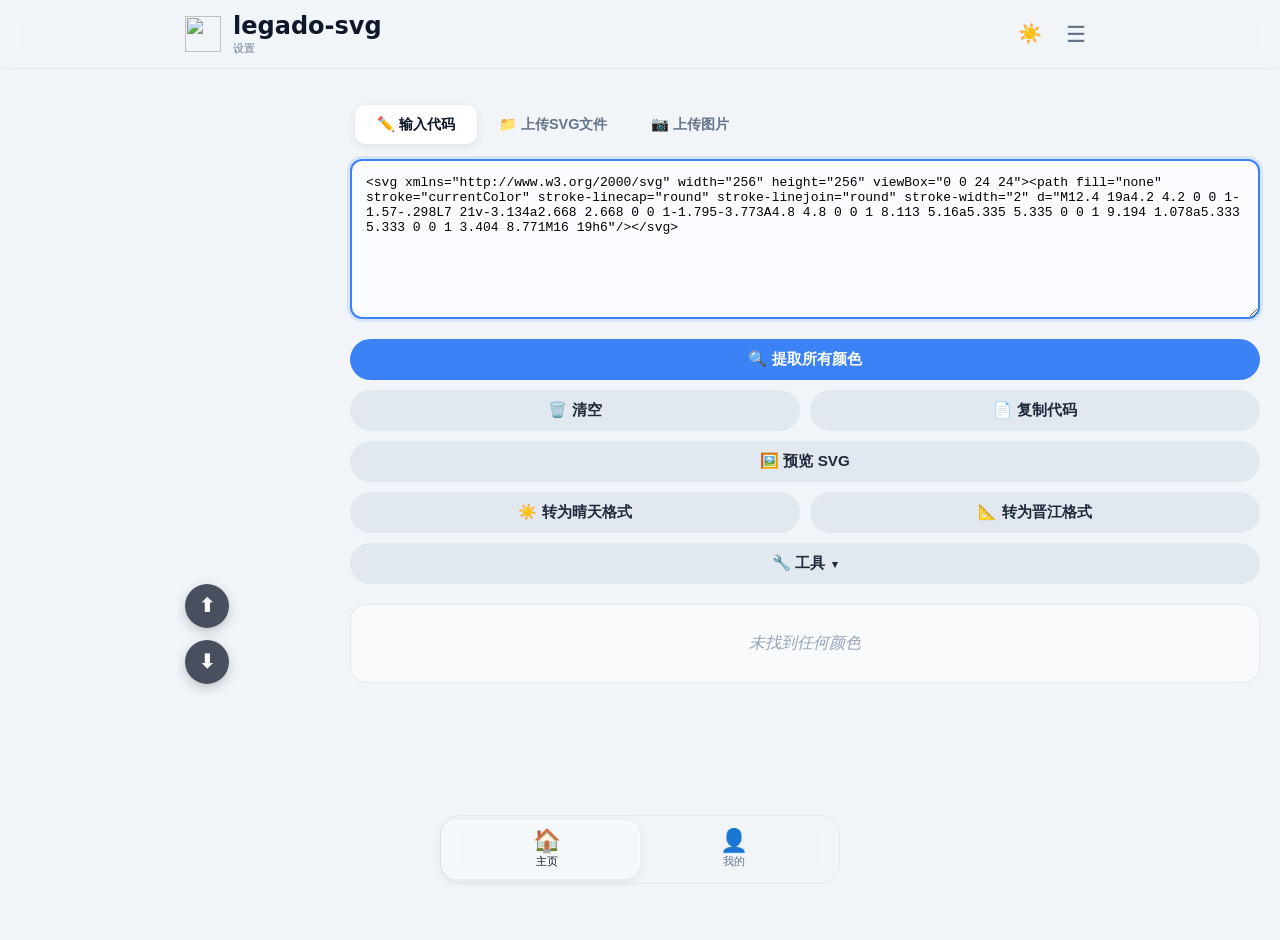
==== commit 41145887: "Add files via upload" ====
--- a/index.html
+++ b/index.html
@@ -3,12 +3,316 @@
 <head>
     <meta charset="UTF-8">
     <meta name="viewport" content="width=device-width, initial-scale=1.0, viewport-fit=cover">
-    <title>legado-svg</title>
+    <title>legado-svg · 设置</title>
     <link rel="icon" type="image/svg+xml" href="https://legado-svg.heartthrob.cn/images/legado-svg.svg">
-    <link rel="stylesheet" href="style.css">
+    <style>
+        :root {
+            --bg: #f1f5f9;
+            --surface: #ffffff;
+            --text: #0f172a;
+            --text-secondary: #64748b;
+            --border: #e2e8f0;
+            --primary: #3b82f6;
+            --primary-hover: #2563eb;
+            --toggle-bg: #cbd5e1;
+            --bottom-nav-height: 72px;
+            --modal-radius: 24px;
+        }
+        .dark-mode {
+            --bg: #0f172a;
+            --surface: #1e293b;
+            --text: #e2e8f0;
+            --text-secondary: #94a3b8;
+            --border: #334155;
+            --toggle-bg: #475569;
+        }
+
+        * { box-sizing: border-box; margin: 0; -webkit-tap-highlight-color: transparent; }
+        body {
+            font-family: system-ui, -apple-system, sans-serif;
+            background: var(--bg); color: var(--text);
+            min-height: 100vh; padding-top: 80px;
+            padding-bottom: calc(var(--bottom-nav-height) + 24px);
+            transition: background 0.3s, color 0.3s;
+        }
+
+        .top-nav {
+            position: fixed; top: 0; left: 0; right: 0; z-index: 1100;
+            background: rgba(255,255,255,0.85); backdrop-filter: blur(10px);
+            -webkit-backdrop-filter: blur(10px); border-bottom: 1px solid var(--border);
+            transition: all 0.3s;
+        }
+        .dark-mode .top-nav { background: rgba(15,23,42,0.85); }
+        .nav-inner { max-width:950px; margin:0 auto; padding:12px 20px; display:flex; align-items:center; justify-content:space-between; }
+        .nav-brand { display:flex; align-items:center; gap:12px; }
+        .nav-logo { width:36px; height:36px; }
+        .nav-title { display:flex; flex-direction:column; }
+        .nav-title-text { font-size:1.5rem; font-weight:800; color:var(--text); line-height:1.2; }
+        .nav-update { font-size:0.7rem; color:var(--text-secondary); }
+        .nav-actions { display:flex; align-items:center; gap:8px; }
+        .theme-toggle-btn {
+            width:38px; height:38px; border-radius:10px; border:none; background:transparent;
+            cursor:pointer; font-size:1.2rem; color:var(--text-secondary); transition:background 0.2s;
+        }
+        .theme-icon-dark { display:none; }
+        .dark-mode .theme-icon-light { display:none; }
+        .dark-mode .theme-icon-dark { display:inline; }
+        .nav-menu { position:static; }
+        .nav-menu-btn {
+            list-style:none; width:38px; height:38px; border-radius:10px; display:flex;
+            align-items:center; justify-content:center; cursor:pointer; background:transparent;
+            border:none; color:var(--text-secondary); font-size:1.4rem;
+        }
+        .nav-dropdown {
+            position:absolute; left:0; right:0; top:100%; background:rgba(255,255,255,0.92);
+            backdrop-filter:blur(12px); border:1px solid var(--border); border-top:none;
+            border-radius:0 0 14px 14px; box-shadow:0 8px 24px rgba(0,0,0,0.08);
+            padding:8px 20px; display:none; flex-direction:column; z-index:100;
+        }
+        .dark-mode .nav-dropdown { background:rgba(15,23,42,0.92); }
+        .nav-menu[open] .nav-dropdown { display:flex; }
+        .nav-dropdown button {
+            display:flex; align-items:center; width:100%; padding:10px 0; border:none;
+            background:transparent; font-size:0.95rem; font-weight:500; color:var(--text);
+            cursor:pointer; text-align:left; font-family:inherit; transition:background 0.15s; gap:8px;
+        }
+        .nav-dropdown button:hover { background:rgba(0,0,0,0.04); border-radius:8px; padding-left:8px; }
+
+        .main-content { max-width:950px; margin:0 auto; padding:24px 20px 40px; }
+        .view { display:none; }
+        .view.active { display:block; }
+
+        /* 主页 iframe 容器 */
+        #viewHome {
+            width: 100vw;
+            height: calc(100vh - 80px - var(--bottom-nav-height) - 24px);
+            margin: -24px -20px 0 -20px;
+            max-width: 100vw;
+            position: relative;
+        }
+        #homeIframe {
+            width: 100%;
+            height: 100%;
+            border: none;
+            display: block;
+        }
+
+        .bottom-nav {
+            position:fixed; bottom:16px; left:50%; transform:translateX(-50%);
+            width:calc(100% - 32px); max-width:400px;
+            background:var(--surface); backdrop-filter:blur(20px);
+            -webkit-backdrop-filter:blur(20px);
+            border:1px solid var(--border); border-radius:20px;
+            padding:8px 12px; display:flex; justify-content:space-around;
+            align-items:center; box-shadow:0 8px 24px rgba(0,0,0,0.06);
+            z-index:900; transition:all 0.3s; user-select:none; touch-action:none;
+        }
+        .bottom-nav-item {
+            flex:1; display:flex; flex-direction:column; align-items:center;
+            gap:2px; padding:6px 0; border-radius:16px;
+            color:var(--text-secondary); font-size:0.7rem; font-weight:500;
+            cursor:pointer; transition:color 0.2s, background 0.2s;
+            border:none; background:transparent; position:relative; z-index:1;
+        }
+        .bottom-nav-item .icon { font-size:1.4rem; line-height:1; transition:transform 0.2s; }
+        .bottom-nav-item.active { color:var(--text); }
+
+        .slide-indicator {
+            position:absolute; top:4px; bottom:4px; left:0; width:50%;
+            background:rgba(255,255,255,0.3); backdrop-filter:blur(16px);
+            -webkit-backdrop-filter:blur(16px); border-radius:16px;
+            transition:transform 0.4s cubic-bezier(0.2,0.9,0.4,1), width 0.4s cubic-bezier(0.2,0.9,0.4,1);
+            box-shadow:0 2px 10px rgba(0,0,0,0.08), inset 0 1px 0 rgba(255,255,255,0.5);
+            border:1px solid rgba(255,255,255,0.3); pointer-events:none; z-index:0;
+        }
+        .dark-mode .slide-indicator {
+            background:rgba(255,255,255,0.12); border-color:rgba(255,255,255,0.08);
+            box-shadow:0 2px 10px rgba(0,0,0,0.3);
+        }
+
+        .bottom-nav.mode-slide {
+            backdrop-filter:blur(24px); -webkit-backdrop-filter:blur(24px);
+            background:rgba(255,255,255,0.35); border-radius:24px;
+        }
+        .dark-mode .bottom-nav.mode-slide { background:rgba(15,23,42,0.45); }
+
+        .bottom-nav.mode-slide .slide-indicator {
+            background:rgba(255,255,255,0.25); backdrop-filter:blur(22px);
+            -webkit-backdrop-filter:blur(22px);
+            border:1px solid rgba(255,255,255,0.5);
+            box-shadow:0 4px 12px rgba(0,0,0,0.1), inset 0 1px 0 rgba(255,255,255,0.6);
+            border-radius:24px;
+        }
+        .dark-mode .bottom-nav.mode-slide .slide-indicator {
+            background:rgba(255,255,255,0.15); border-color:rgba(255,255,255,0.2);
+            box-shadow:0 4px 12px rgba(0,0,0,0.3), inset 0 1px 0 rgba(255,255,255,0.2);
+        }
+
+        #editModal .modal-sheet {
+            display:flex; flex-direction:column; overflow:hidden;
+        }
+        #editModal .modal-sheet #editModalContent {
+            flex:1; overflow-y:auto;
+        }
+        #editModal .modal-sheet .modal-footer {
+            flex-shrink:0;
+        }
+
+        .profile-card {
+            display:flex; align-items:center; gap:16px;
+            background:var(--surface); border:1px solid var(--border); border-radius:20px;
+            padding:20px; margin-bottom:24px;
+        }
+        .profile-avatar { width:56px; height:56px; border-radius:50%; background:linear-gradient(135deg,#3b82f6,#8b5cf6); display:flex; align-items:center; justify-content:center; font-size:2rem; color:white; }
+        .profile-info { flex:1; }
+        .profile-name { font-size:1.2rem; font-weight:700; margin-bottom:2px; }
+        .profile-bio { font-size:0.85rem; color:var(--text-secondary); }
+        .settings-list { background:var(--surface); border:1px solid var(--border); border-radius:20px; overflow:hidden; }
+        .settings-item { display:flex; align-items:center; justify-content:space-between; padding:14px 20px; border-bottom:1px solid var(--border); cursor:pointer; font-size:0.95rem; font-weight:500; }
+        .settings-item:last-child { border-bottom:none; }
+        .settings-item .item-left { display:flex; align-items:center; gap:10px; }
+        .settings-item .item-icon { font-size:1.3rem; }
+
+        .back-btn { width:40px; height:40px; border-radius:12px; border:1px solid var(--border); background:var(--surface); font-size:1.3rem; cursor:pointer; color:var(--text); display:flex; align-items:center; justify-content:center; transition:all 0.2s; }
+        .back-btn:hover { background:var(--bg); border-color:var(--primary); }
+        .appearance-header { display:flex; align-items:center; gap:12px; margin-bottom:20px; }
+        .appearance-header h2 { font-size:1.2rem; font-weight:700; }
+
+        .entry-btn { display:flex; align-items:center; justify-content:space-between; background:var(--surface); border:1px solid var(--border); border-radius:16px; padding:16px 20px; margin-bottom:12px; cursor:pointer; }
+        .entry-btn:hover { background:var(--bg); }
+        .entry-info { display:flex; flex-direction:column; gap:4px; }
+        .entry-title { font-size:1rem; font-weight:600; }
+        .entry-desc { font-size:0.85rem; color:var(--text-secondary); }
+
+        .tab-switch { display:flex; background:var(--surface); border:1px solid var(--border); border-radius:12px; padding:4px; margin-bottom:20px; }
+        .tab-switch button { flex:1; padding:8px 0; border:none; border-radius:10px; font-size:0.9rem; font-weight:500; background:transparent; color:var(--text-secondary); cursor:pointer; transition:all 0.2s; }
+        .tab-switch button.active { background:var(--primary); color:white; }
+
+        .config-card { background:var(--surface); border:1px solid var(--border); border-radius:20px; padding:20px; margin-bottom:16px; transition:border-color 0.2s; }
+        .config-card.active-card { border-color:var(--primary); box-shadow:0 0 0 2px rgba(59,130,246,0.15); }
+        .config-card-header { display:flex; justify-content:space-between; align-items:center; margin-bottom:8px; }
+        .config-card-title { font-size:1rem; font-weight:700; }
+        .status-badge { font-size:0.75rem; padding:4px 10px; border-radius:20px; background:#dcfce7; color:#166534; }
+        .status-badge.inactive { background:#f1f5f9; color:#64748b; }
+        .dark-mode .status-badge.inactive { background:#334155; color:#94a3b8; }
+        .config-summary { font-size:0.85rem; color:var(--text-secondary); margin-bottom:14px; }
+        .card-actions { display:flex; gap:10px; flex-wrap:wrap; }
+        .card-actions button { flex:1; min-width:60px; padding:10px 0; border-radius:10px; font-weight:600; font-size:0.85rem; border:1px solid var(--border); background:var(--surface); color:var(--text); cursor:pointer; transition:all 0.15s; }
+        .card-actions button.primary { background:var(--primary); color:white; border-color:var(--primary); }
+        .card-actions button.applied { background:#dcfce7; color:#166534; border-color:#bbf7d0; }
+        .dark-mode .card-actions button.applied { background:#064e3b; color:#86efac; border-color:#065f46; }
+        .card-actions button:hover { opacity:0.85; }
+
+        .add-config-btn { width:100%; padding:14px; border:2px dashed var(--border); border-radius:16px; background:transparent; color:var(--text-secondary); font-size:0.95rem; font-weight:500; cursor:pointer; transition:all 0.2s; }
+        .add-config-btn:hover { border-color:var(--primary); color:var(--primary); }
+
+        .custom-section-title { font-size:0.9rem; font-weight:600; color:var(--text-secondary); margin:20px 0 12px 0; padding-top:16px; border-top:1px solid var(--border); display:flex; align-items:center; gap:8px; }
+        .custom-section-title .badge-count { background:var(--border); color:var(--text-secondary); font-size:0.7rem; padding:0 8px; border-radius:12px; font-weight:500; }
+
+        .modal-overlay { position:fixed; top:0; left:0; right:0; bottom:0; background:rgba(0,0,0,0.4); z-index:1200; display:flex; align-items:center; justify-content:center; opacity:0; pointer-events:none; transition:opacity 0.2s; }
+        .modal-overlay.active { opacity:1; pointer-events:auto; }
+        .modal-sheet { background:var(--surface); width:90%; max-width:480px; border-radius:24px; padding:24px 20px 20px; max-height:80vh; overflow-y:auto; box-shadow:0 20px 60px rgba(0,0,0,0.3); margin:0 16px; position:relative; }
+        .modal-header { margin-bottom:20px; }
+        .modal-header h3 { font-size:1.3rem; font-weight:700; }
+        .modal-header .subtitle { font-size:0.9rem; color:var(--text-secondary); margin-top:2px; }
+        .modal-divider { height:1px; background:var(--border); margin:16px 0; }
+        .modal-list { display:flex; flex-direction:column; gap:10px; }
+        .modal-list button { display:flex; align-items:center; width:100%; padding:14px 20px; border:1px solid var(--border); border-radius:14px; background:var(--surface); color:var(--text); font-size:0.95rem; font-weight:500; cursor:pointer; transition:background 0.15s; }
+        .modal-list button:hover { background:var(--bg); }
+        .modal-close-btn { background:none; border:none; font-size:1.5rem; cursor:pointer; position:absolute; right:20px; top:20px; color:var(--text-secondary); }
+
+        .setting-item { display:flex; align-items:center; justify-content:space-between; padding:14px 0; border-bottom:1px solid var(--border); cursor:pointer; }
+        .setting-item .label { font-size:0.95rem; font-weight:500; }
+        .setting-item .value { display:flex; align-items:center; gap:8px; font-size:0.9rem; color:var(--text-secondary); }
+        .color-swatch-sm { width:22px; height:22px; border-radius:5px; border:1px solid var(--border); flex-shrink:0; }
+        .toggle-sm { position:relative; width:44px; height:24px; background:var(--toggle-bg); border-radius:12px; cursor:pointer; transition:background 0.2s; flex-shrink:0; }
+        .toggle-sm.active { background:var(--primary); }
+        .toggle-sm::after { content:''; position:absolute; top:2px; left:2px; width:20px; height:20px; background:white; border-radius:50%; transition:transform 0.2s; }
+        .toggle-sm.active::after { transform:translateX(20px); }
+        .modal-footer { display:flex; gap:12px; margin-top:24px; }
+        .modal-footer button { flex:1; padding:12px 0; border:none; border-radius:12px; font-weight:600; cursor:pointer; background:var(--surface); color:var(--text); border:1px solid var(--border); }
+        .modal-footer button.primary { background:var(--primary); color:white; border-color:var(--primary); }
+        .option-grid { display:grid; grid-template-columns:repeat(auto-fill, minmax(100px,1fr)); gap:8px; margin:12px 0; }
+        .option-card { padding:10px 6px; border-radius:12px; border:1px solid var(--border); text-align:center; cursor:pointer; font-size:0.8rem; transition:all 0.15s; }
+        .option-card.active { border-color:var(--primary); background:rgba(59,130,246,0.1); }
+        .option-card:hover { border-color:var(--primary); }
+        .option-icon { font-size:1.2rem; display:block; margin-bottom:2px; }
+
+        .toast { position:fixed; bottom:100px; left:50%; transform:translateX(-50%); background:var(--surface); border:1px solid var(--border); border-radius:14px; padding:12px 24px; box-shadow:0 8px 30px rgba(0,0,0,0.15); font-size:0.9rem; font-weight:500; z-index:1300; opacity:0; transition:opacity 0.25s; pointer-events:none; max-width:90%; }
+        .toast.show { opacity:1; }
+
+        /* 帮助弹窗与更新日志弹窗 */
+        .help-modal-overlay {
+            position: fixed; top:0; left:0; width:100%; height:100%;
+            background: rgba(0,0,0,0.55); z-index: 1201; display: none;
+            justify-content: center; align-items: center;
+        }
+        .help-modal-overlay.active { display: flex; }
+        .help-modal {
+            background: var(--surface); border-radius:20px;
+            width:680px; max-width:92vw; max-height:85vh; overflow-y:auto;
+            box-shadow:0 20px 60px rgba(0,0,0,0.2);
+            transform:scale(0.9); transition: transform 0.3s cubic-bezier(0.32,0.72,0,1);
+            padding:0;
+        }
+        .help-modal-overlay.active .help-modal { transform: scale(1); }
+        .help-modal-header {
+            display: flex; justify-content: space-between; align-items: center;
+            padding:20px 24px 16px; border-bottom:1px solid var(--border);
+            position:sticky; top:0; background: var(--surface);
+            border-radius:20px 20px 0 0; z-index:2;
+        }
+        .help-modal-header h2 { font-size:1.3rem; color: var(--text); margin:0; display:flex; align-items:center; gap:8px; }
+        .help-modal-close {
+            width:36px; height:36px; border-radius:50%; border:none;
+            background: var(--bg); font-size:1.2rem; cursor:pointer;
+            color: var(--text-secondary); display:flex; align-items:center;
+            justify-content:center; transition:all 0.2s; flex-shrink:0;
+        }
+        .help-modal-close:hover { background: var(--border); color: var(--text); }
+        .help-modal-body { padding:20px 24px 24px; }
+        .help-section { margin-bottom:20px; }
+        .help-section:last-child { margin-bottom:0; }
+        .help-section h3 { font-size:1rem; color: var(--text); margin:0 0 8px; display:flex; align-items:center; gap:6px; }
+        .help-section p { font-size:0.9rem; color: var(--text-secondary); line-height:1.6; margin:0 0 6px; padding-left:24px; }
+        .help-tip { background:#fefce8; border-left:3px solid #facc15; padding:8px 14px; border-radius:0 8px 8px 0; font-size:0.85rem; color:#854d0e; margin:8px 0 0 24px; line-height:1.5; }
+        .help-shortcut { display:inline-block; background:#f1f5f9; padding:2px 8px; border-radius:4px; font-family:'Courier New',monospace; font-size:0.8rem; color:#475569; border:1px solid #e2e8f0; margin:0 2px; }
+        .help-divider { border:none; border-top:1px dashed var(--border); margin:16px 0; }
+        .help-warning { background:#fff7ed; border-left:3px solid #f97316; padding:10px 14px; border-radius:0 8px 8px 0; font-size:0.85rem; color:#9a3412; margin:10px 0 0 24px; line-height:1.5; }
+
+        @media (max-width:480px) {
+            .nav-title-text { font-size:1.2rem; }
+            .config-card { padding:16px; }
+            .card-actions button { font-size:0.75rem; padding:8px 0; min-width:50px; }
+        }
+    </style>
 </head>
 <body>
-    <div id="toast-container"></div>
+
+    <nav class="top-nav" id="topNav">
+        <div class="nav-inner">
+            <div class="nav-brand">
+                <img src="https://legado-svg.heartthrob.cn/images/legado-svg.svg" class="nav-logo" alt="">
+                <div class="nav-title">
+                    <span class="nav-title-text">legado-svg</span>
+                    <span class="nav-update">设置</span>
+                </div>
+            </div>
+            <div class="nav-actions">
+                <button id="themeToggleBtn" class="theme-toggle-btn" aria-label="切换深色模式">
+                    <span class="theme-icon-light">☀️</span>
+                    <span class="theme-icon-dark">🌙</span>
+                </button>
+                <details class="nav-menu">
+                    <summary class="nav-menu-btn" aria-label="菜单">☰</summary>
+                    <div class="nav-dropdown">
+                        <button id="helpBtn">📖 使用说明</button>
+                        <button id="changelogBtn">📋 更新日志</button>
+                    </div>
+                </details>
+            </div>
+        </div>
+    </nav>
 
     <!-- 使用说明弹窗 -->
     <div class="help-modal-overlay" id="helpModalOverlay">
@@ -109,6 +413,10 @@
                     <h3>2026-07-22 (v2.1)</h3>
                     <p>• 修复气泡预览图自适应问题：无论原始气泡尺寸多大，都会完整缩放显示在预览框内，不再出现只显示1/4的情况</p>
                     <p>• 优化预览框 CSS（overflow 改为 hidden），配合 JS 强制设置 SVG 宽高100%及 preserveAspectRatio 属性</p>
+                    <p>• 新增顶部固定导航栏，右侧下拉菜单收纳“使用说明”和“更新日志”入口</p>
+                    <p>• 移除页面外层圆弧卡片，布局更简洁</p>
+                    <p>• 新增日夜切换按钮，支持深色/浅色主题，偏好自动保存</p>
+                    <p>• 下拉面板改为全宽延伸，视觉更统一</p>
                 </div>
                 <hr class="help-divider">
                 <div class="help-section">
@@ -117,9 +425,9 @@
                     <p>• 新增 <strong>$tccolor 选择弹窗</strong>：导出时需至少选择一个形状作为 $tccolor 变量，勾选后预览图会显示智能斜线标记（深色填充用白线，浅色填充用黑线）</p>
                     <p>• 导出流程优化：先选择 $tccolor，再确认是否保留变量，最后进入导出选项</p>
                     <p>• 填充颜色区域增加滚动限制（超过300px可滚动），$tccolor选择弹窗同理</p>
-                    <p>• 晋江格式文字固定为"数量"，导出不再询问</p>
+                    <p>• 晋江格式文字固定为“数量”，导出不再询问</p>
                     <p>• 变量标注灰色小字固定显示变量名，不随颜色变化</p>
-                    <p>• 移除独立的"保留修改"按钮，功能完全整合进导出按钮</p>
+                    <p>• 移除独立的“保留修改”按钮，功能完全整合进导出按钮</p>
                 </div>
                 <hr class="help-divider">
                 <div class="help-section">
@@ -136,8 +444,8 @@
                     <h3>2026-07-12</h3>
                     <p>• 新增颜色预览和取色器，支持快速选色</p>
                     <p>• 气泡预览输入栏统一宽度，预览图 sticky 定位</p>
-                    <p>• 新增"转为晴天格式"，自动替换颜色变量并居中文字</p>
-                    <p>• "转为阅读格式"更名为"转为晋江格式"</p>
+                    <p>• 新增“转为晴天格式”，自动替换颜色变量并居中文字</p>
+                    <p>• “转为阅读格式”更名为“转为晋江格式”</p>
                     <p>• 格式转换不再覆盖输入框，避免误操作</p>
                     <p>• 字体粗细控件在晴天模式下可见，透明度输入栏添加提示</p>
                     <p>• 使用说明更新，补充字体粗细等参数要求</p>
@@ -145,7 +453,7 @@
                     <p>• 界面新增更新日志按钮及更新时间显示</p>
                     <p>• 修复使用说明按钮点击后蓝色方块残留</p>
                     <p>• 新增描边旋转和文字旋转控件，支持动态预览</p>
-                    <p>• 新增"📌 固定"按钮，解决键盘弹出时预览图跟随滚动问题</p>
+                    <p>• 新增“📌 固定”按钮，解决键盘弹出时预览图跟随滚动问题</p>
                     <p>• 预览图固定后右上角显示关闭按钮，点击即可解除固定</p>
                 </div>
                 <hr class="help-divider">
@@ -161,242 +469,924 @@
         </div>
     </div>
 
-    <!-- SVG预览弹窗 -->
-    <div class="modal-overlay fullscreen" id="svgModal">
-        <div class="modal-content">
-            <div style="display:flex;justify-content:space-between;align-items:center;padding:16px 20px 12px;">
-                <h2 style="margin:0;">🔍 SVG 预览</h2>
-                <button id="closeModalBtn" style="background:none;border:none;font-size:1.8rem;cursor:pointer;color:#94a3b8;">&times;</button>
-            </div>
-            <div class="modal-body" id="modalBody" style="min-height:400px;border:1px solid #e2e8f0;border-radius:12px;overflow:hidden;"></div>
+    <div class="main-content" id="viewContainer">
+        <div class="view active" id="viewHome">
+            <iframe id="homeIframe" src="app.html" allow="clipboard-write"></iframe>
+        </div>
+
+        <div class="view" id="viewProfile">
+            <div class="profile-card">
+                <div class="profile-avatar">😊</div>
+                <div class="profile-info">
+                    <div class="profile-name">legado 用户</div>
+                    <div class="profile-bio">自定义你的阅读气泡与导航栏</div>
+                </div>
+            </div>
+            <div class="settings-list">
+                <div class="settings-item" id="openAppearanceBtn">
+                    <div class="item-left">
+                        <span class="item-icon">🎨</span>
+                        <span>外观设置</span>
+                    </div>
+                    <span style="color:var(--text-secondary);">›</span>
+                </div>
+            </div>
+        </div>
+        <div class="view" id="viewAppearance">
+            <div class="appearance-header">
+                <button class="back-btn" id="backFromAppearance">←</button>
+                <h2>外观设置</h2>
+            </div>
+            <div class="entry-btn" id="topBarEntry">
+                <div class="entry-info">
+                    <span class="entry-title">🔝 顶部操作栏</span>
+                    <span class="entry-desc">自定义导航栏日间/夜间及更多样式</span>
+                </div>
+                <span style="color:var(--text-secondary);">›</span>
+            </div>
+            <div class="entry-btn" id="bottomBarEntry">
+                <div class="entry-info">
+                    <span class="entry-title">🔽 底部操作栏</span>
+                    <span class="entry-desc">自定义底部导航栏样式</span>
+                </div>
+                <span style="color:var(--text-secondary);">›</span>
+            </div>
+        </div>
+
+        <div class="view" id="viewTopBarSettings">
+            <div class="appearance-header">
+                <button class="back-btn" id="backFromTopBar">←</button>
+                <h2>顶部操作栏</h2>
+            </div>
+            <div class="tab-switch" id="topTabSwitch">
+                <button data-mode="day" class="active">☀️ 日间主题</button>
+                <button data-mode="night">🌙 夜间模式</button>
+            </div>
+            <div id="topActiveModeCard"></div>
+            <button class="add-config-btn" id="topAddConfigBtn">＋ 添加配置</button>
+        </div>
+
+        <div class="view" id="viewBottomBarSettings">
+            <div class="appearance-header">
+                <button class="back-btn" id="backFromBottomBar">←</button>
+                <h2>底部操作栏</h2>
+            </div>
+            <div class="tab-switch" id="bottomTabSwitch">
+                <button data-mode="day" class="active">☀️ 日间主题</button>
+                <button data-mode="night">🌙 夜间模式</button>
+            </div>
+            <div id="bottomActiveModeCard"></div>
+            <button class="add-config-btn" id="bottomAddConfigBtn">＋ 添加配置</button>
         </div>
     </div>
 
-    <!-- 图片转SVG / SVG压缩 共用弹窗 -->
-    <div class="modal-overlay drawer" id="toSvgModal">
-        <div class="modal-content" id="drawerContent">
-            <div class="drawer-handle" id="drawerHandle"></div>
-            <div class="modal-body" id="toSvgModalBody">
-                <iframe src="" loading="lazy"></iframe>
-                <div class="loading-overlay" id="toSvgLoading">
-                    <div class="loading-spinner"></div>
-                    <div>⏳ 正在加载工具...</div>
-                </div>
+    <!-- 底部导航栏（含滑块） -->
+    <div class="bottom-nav" id="bottomNav">
+        <div class="slide-indicator" id="slideIndicator"></div>
+        <button class="bottom-nav-item active" data-view="home"><span class="icon">🏠</span><span>主页</span></button>
+        <button class="bottom-nav-item" data-view="profile"><span class="icon">👤</span><span>我的</span></button>
+    </div>
+
+    <div class="modal-overlay" id="addConfigModal">
+        <div class="modal-sheet">
+            <div class="modal-header">
+                <h3>添加配置</h3>
+                <button class="modal-close-btn" id="closeAddModalBtn">&times;</button>
+            </div>
+            <div class="modal-list">
+                <button id="manualConfigBtn">✋ 手动配置</button>
+                <button id="importConfigBtn">📥 导入</button>
+                <input type="file" id="importFileInput" style="display:none;" accept=".json">
             </div>
         </div>
     </div>
 
-    <!-- 导出气泡格式弹窗 -->
-    <div class="export-modal-overlay" id="exportModalOverlay">
-        <div class="export-modal" id="exportModal">
-            <div class="export-modal-header">
-                <h3>📦 导出气泡格式</h3>
-                <button class="export-modal-close" id="exportModalClose">&times;</button>
-            </div>
-            <div class="export-modal-body">
-                <button class="export-option-btn" id="exportCopyCodeBtn">
-                    <span class="option-icon">📋</span>
-                    <span class="option-info"><span class="option-title">复制代码</span><span class="option-desc">将SVG代码复制到剪贴板</span></span>
-                </button>
-                <button class="export-option-btn" id="exportTxtBtn">
-                    <span class="option-icon">📄</span>
-                    <span class="option-info"><span class="option-title">导出 TXT 文件</span><span class="option-desc">下载为 .txt 文本文件</span></span>
-                </button>
-                <button class="export-option-btn" id="exportSvgBtn">
-                    <span class="option-icon">🎨</span>
-                    <span class="option-info"><span class="option-title">导出 SVG 文件</span><span class="option-desc">下载为 .svg 矢量图文件</span></span>
-                </button>
+    <div class="modal-overlay" id="editModal">
+        <div class="modal-sheet">
+            <div class="modal-header">
+                <h3>编辑</h3>
+                <div class="subtitle" id="editModalSubtitle">自定义配置</div>
+                <div class="modal-divider"></div>
+            </div>
+            <div id="editModalContent"></div>
+            <div class="modal-footer">
+                <button id="editModalCancel">取消</button>
+                <button class="primary" id="editModalApply">确定</button>
             </div>
         </div>
     </div>
 
-    <!-- 保留修改确认弹窗 -->
-    <div class="help-modal-overlay" id="keepModifiedModalOverlay">
-        <div class="help-modal" id="keepModifiedModal">
-            <div class="help-modal-header">
-                <h2>⚠️ 保留修改确认</h2>
-                <button class="help-modal-close" id="keepModifiedModalClose">&times;</button>
-            </div>
-            <div class="help-modal-body">
-                <p style="margin-bottom:12px;">以下变量将被写入实际值（若取消则继续使用变量名）：</p>
-                <div id="keepModifiedTable"></div>
-                <div style="display:flex; justify-content:flex-end; gap:10px; margin-top:16px;">
-                    <button id="keepModifiedConfirmBtn" class="btn-apply" style="padding:8px 20px;">确认保留</button>
-                    <button id="keepModifiedCancelBtn" class="cp-btn-close" style="padding:8px 20px; background:#f1f5f9; color:#475569;">取消（使用变量）</button>
-                </div>
-            </div>
+    <div class="modal-overlay" id="moreModal">
+        <div class="modal-sheet">
+            <div class="modal-header">
+                <h3 id="moreModalTitle">更多操作</h3>
+                <button class="modal-close-btn" id="closeMoreModalBtn">&times;</button>
+            </div>
+            <div class="modal-list" id="moreModalList"></div>
         </div>
     </div>
 
-    <!-- 主容器 -->
-    <div class="container">
-        <h1>
-            <img src="https://legado-svg.heartthrob.cn/images/legado-svg.svg" style="width:1.2em; height:1.2em; vertical-align:middle; margin-right:4px;" alt="">legado-svg
-            <span class="update-time">更新于 2026-07-22</span>
-            <button class="help-btn" id="helpBtn">📖 使用说明</button>
-            <button class="help-btn" id="changelogBtn">📋 更新日志</button>
-        </h1>
-
-        <div class="input-tabs" id="inputTabs">
-            <button class="input-tab active" id="codeTabBtn" data-mode="code">✏️ 输入代码</button>
-            <button class="input-tab" id="uploadTabBtn" data-mode="upload">📁 上传SVG文件</button>
-            <button class="input-tab" id="imageTabBtn" data-mode="image">📷 上传图片</button>
-        </div>
-
-        <textarea id="codeInput" placeholder="在此粘贴你的代码……"></textarea>
-
-        <div id="uploadZone" class="upload-zone hidden">
-            <span class="upload-icon">📤</span>
-            <span class="upload-label">点击选择或拖拽 SVG 文件到此处</span>
-            <span class="upload-hint">支持 .svg / .txt / .html / .xml 等文本文件</span>
-            <span class="upload-loading">⏳ 正在读取文件…</span>
-            <input type="file" id="fileInput" accept=".svg,.txt,.html,.htm,.xml,.css,.js,text/*,image/svg+xml">
-        </div>
-
-        <div id="imageUploadZone" class="upload-zone hidden">
-            <span class="upload-icon">🖼️</span>
-            <span class="upload-label">点击选择或拖拽图片到此处</span>
-            <span class="upload-hint">支持 JPG、PNG、GIF、WebP 等常见格式</span>
-            <span class="upload-loading">⏳ 正在处理图片…</span>
-            <input type="file" id="imageFileInput" accept="image/*">
-        </div>
-
-        <div class="actions">
-            <div class="actions-row extract-row"><button id="extractBtn" class="primary">🔍 提取所有颜色</button></div>
-            <div class="actions-row">
-                <button id="clearBtn" class="secondary" style="flex:1;">🗑️ 清空</button>
-                <button id="copyCodeBtn" class="secondary" style="flex:1;">📄 复制代码</button>
-            </div>
-            <div class="actions-row"><button id="previewSvgBtn" class="secondary" style="flex:1;">🖼️ 预览 SVG</button></div>
-            <div class="actions-row">
-                <button id="sunnyFormatBtn" class="secondary" style="flex:1;">☀️ 转为晴天格式</button>
-                <button id="convertReadingBtn" class="secondary" style="flex:1;">📐 转为晋江格式</button>
-            </div>
-            <div class="actions-row tool-full-row">
-                <div class="btn-group tool-btn-group" id="toolGroup">
-                    <button id="toolToggleBtn" class="secondary tool-toggle-btn">🔧 工具 <span class="arrow">▾</span></button>
-                    <div class="picker-row"><button id="colorPickerToolBtn" class="secondary" style="width:100%;">🎨 取色器</button></div>
-                    <div class="sub-row" id="subRow">
-                        <button id="toSvgBtn" class="secondary">🔄 图片转 SVG</button>
-                        <button id="customLinkBtn" class="secondary">🔗 自定义链接</button>
-                    </div>
-                    <div class="sub-row bubble-sub-row" id="bubbleSubRow">
-                        <button id="bubbleIconBtn" class="secondary">🎈 气泡图标</button>
-                        <button id="bubbleIconCustomLinkBtn" class="secondary">🔗 自定义链接</button>
-                    </div>
-                    <div class="sub-row compress-sub-row" id="compressSubRow">
-                        <button id="compressBtn" class="secondary">🗜️ SVG 压缩</button>
-                        <button id="compressCustomLinkBtn" class="secondary">🔗 自定义链接</button>
-                    </div>
-                </div>
-            </div>
-        </div>
-
-        <div id="resultContainer">
-            <div id="statsAndTools" class="hidden">
-                <div class="stats">共 <span id="colorCount">0</span> 个颜色（去重）</div>
-                <div class="toolbar">
-                    <div class="toolbar-row"><button id="selectAllBtn">✅ 全选</button><button id="deselectAllBtn">⬜ 取消全选</button></div>
-                    <div class="toolbar-row"><button id="copyColorBtn">📋 复制颜色</button><span id="selectedCount">已选 0 个</span></div>
-                </div>
-            </div>
-            <div id="resultDisplay"><div class="empty-state">等待提取…</div></div>
-            <div id="replaceArea" class="hidden">
-                <div class="replace-area">
-                    <label>替换为：<span class="color-preview" id="replaceColorPreview"></span><input type="color" id="replaceColorPicker" class="color-picker" style="display:none;"><input type="text" id="replaceInput" placeholder="#000000 或 空" style="width:110px;"></label>
-                    <button id="replaceBtn">⚡ 替换选中的颜色</button><span id="replaceStatus"></span>
-                </div>
-            </div>
-        </div>
-
-        <div id="bubbleSection" class="hidden">
-            <div class="bubble-header">
-                <h2 id="bubbleTitle">
-                    <span id="bubbleTitleText">🎈 气泡预览</span>
-                    <button id="pinPreviewBtn" style="font-size:0.75rem; padding:2px 10px; border-radius:14px; border:1px solid #cbd5e1; background:#f8fafc; color:#475569; cursor:pointer; transition:all 0.2s; margin-left:8px;">📌 固定</button>
-                </h2>
-                <button id="closeBubbleBtn" style="background:none;border:none;font-size:1.5rem;cursor:pointer;color:#94a3b8;">&times;</button>
-            </div>
-            <div class="bubble-preview-container">
-                <!-- 移除了内联的 overflow: visible，改用 CSS 控制 -->
-                <!-- 确认此处无 style="overflow:visible" -->
-<div class="preview-box" id="bubblePreviewBox">
-    <button id="closePinBtn" class="close-pin-btn" title="解除固定">✕</button>
-</div>
-                <div class="bubble-controls" id="bubbleControls">
-                    <div class="control-section-title">📍 文字位置</div>
-                    <div class="control-row"><label>X 坐标</label><input type="number" id="textX" value="550" step="1" style="width:160px;"></div>
-                    <div class="control-row"><label>Y 坐标</label><input type="number" id="textY" value="630" step="1" style="width:160px;"></div>
-
-                    <div class="control-section-title">🔤 文字样式</div>
-                    <div class="control-row"><label>字体大小</label><input type="number" id="textSize" value="400" step="1" min="1" style="width:160px;"></div>
-                    <div class="control-row">
-                        <label>字体颜色</label>
-                        <span class="color-preview" id="textFillPreview"></span>
-                        <input type="color" id="textFillPicker" class="color-picker" style="display:none;">
-                        <input type="text" id="textFill" value="字" placeholder="字" style="width:130px;">
-                    </div>
-                    <div class="control-row"><label>字体族</label><input type="text" id="textFont" value="Roboto Condensed" placeholder="字体名称" style="width:160px;"></div>
-                    <div class="control-row"><label>字体粗细</label><input type="text" id="textWeight" value="bold" placeholder="bold / 700 / normal" style="width:160px;"></div>
-
-                    <div class="control-section-title">💬 文本内容</div>
-                    <div class="control-row"><label>文本内容</label><input type="text" id="textContent" value="927" placeholder="预览文本" style="width:160px;"></div>
-
-                    <div class="control-section-title">🎨 填充颜色</div>
-                    <div id="fillPerShapeContainer"></div>
-
-                    <div class="control-section-title">✏️ 描边样式</div>
-                    <div class="control-row"><label>描边粗细</label><input type="number" id="strokeWidth" value="6" step="0.5" min="0" style="width:160px;"></div>
-                    <div class="control-row">
-                        <label>描边颜色</label>
-                        <span class="color-preview" id="strokeColorPreview"></span>
-                        <input type="color" id="strokeColorPicker" class="color-picker" style="display:none;">
-                        <input type="text" id="strokeColorInput" value="#000000" placeholder="#000000" style="width:130px;">
-                    </div>
-                    <div class="control-row"><label>描边透明度</label><input type="number" id="strokeOpacity" value="1" step="0.1" min="0" max="1" placeholder="0~1" style="width:160px;"></div>
-
-                    <div class="control-section-title sunny-only" style="display:none;">🎨 晴天填充</div>
-                    <div class="control-row sunny-only" style="display:none;">
-                        <label>填充颜色</label>
-                        <span class="color-preview" id="fillColorPreview"></span>
-                        <input type="color" id="fillColorPicker" class="color-picker" style="display:none;">
-                        <input type="text" id="fillColorInput" value="#ffffff" placeholder="#ffffff" style="width:130px;">
-                    </div>
-                    <div class="control-row"><label>填充透明度</label><input type="number" id="fillOpacity" value="1" step="0.1" min="0" max="1" placeholder="0~1" style="width:160px;"></div>
-
-                    <div class="control-section-title">🔄 旋转</div>
-                    <div class="control-row"><label>描边旋转</label><input type="number" id="rotateAngle" value="0" step="0.5" placeholder="-360~360" style="width:160px;"></div>
-                    <div class="control-row"><label>文字旋转</label><input type="number" id="textRotateAngle" value="0" step="0.5" placeholder="-360~360" style="width:160px;"></div>
-
-                    <div class="control-section-title">🖼️ 画布背景</div>
-                    <div class="control-row">
-                        <label>画布背景</label>
-                        <span class="color-preview" id="bgColorPreview"></span>
-                        <input type="color" id="bgColorPicker" class="color-picker" style="display:none;">
-                        <input type="text" id="bgColor" value="transparent" placeholder="transparent / #ffffff" style="width:130px;">
-                        <button id="applyBgColorBtn" class="btn-apply" style="padding:6px 14px; font-size:0.85rem;">应用</button>
-                    </div>
-
-                    <div class="control-row" id="keepModifiedRow" style="display:none;">
-                        <button id="keepModifiedBtn" class="btn-apply" style="padding:6px 14px; font-size:0.85rem; margin-left:0;">保留修改</button>
-                    </div>
-
-                    <div class="bubble-actions">
-                        <button id="applyBubbleBtn" class="btn-apply">⟳ 更新预览</button>
-                        <button id="exportBubbleBtn" class="btn-export">📋 导出气泡格式</button>
-                    </div>
-                </div>
-            </div>
-            <div class="bubble-code-output" id="bubbleCodeOutput"></div>
+    <div class="modal-overlay" id="subPickerModal">
+        <div class="modal-sheet">
+            <div class="modal-header">
+                <h3 id="subPickerTitle">选择</h3>
+            </div>
+            <div id="subPickerContent"></div>
+            <div class="modal-footer">
+                <button id="subPickerCancel">取消</button>
+                <button class="primary" id="subPickerApply">确定</button>
+            </div>
         </div>
     </div>
 
-    <!-- 回到顶端 / 到底端 悬浮按钮 -->
-    <div id="float-buttons">
-        <button id="btn-to-top" title="回到顶端">⬆</button>
-        <button id="btn-to-bottom" title="到底端">⬇</button>
-    </div>
-
-    <script src="script.js"></script>
+    <div id="toast" class="toast"></div>
+
+    <script>
+        (function() {
+            // ---------- 主题切换 ----------
+            var themeBtn = document.getElementById('themeToggleBtn');
+            var DARK_KEY = 'legado-svg-dark-mode';
+
+            function applyDark(d) { document.body.classList.toggle('dark-mode', d); }
+            var savedDark = localStorage.getItem(DARK_KEY);
+            if (savedDark === 'true') applyDark(true);
+            else if (savedDark === null && window.matchMedia && window.matchMedia('(prefers-color-scheme: dark)').matches) applyDark(true);
+            
+            themeBtn.addEventListener('click', function() {
+                var isDark = document.body.classList.toggle('dark-mode');
+                localStorage.setItem(DARK_KEY, isDark);
+                // 同步 iframe 深色模式
+                var iframe = document.getElementById('homeIframe');
+                if (iframe && iframe.contentWindow) {
+                    iframe.contentWindow.postMessage({ type: 'darkMode', isDark: isDark }, '*');
+                }
+            });
+
+            // ---------- 预设数据 ----------
+            var texturePresets = [
+                { name: '磨砂', icon: '🌫️', blur: true, blurAmt: 8, opac: 0.8, bg: 'transparent', txt: '#0f172a', bdr: '#e2e8f0' },
+                { name: '高透玻璃', icon: '🪟', blur: true, blurAmt: 12, opac: 0.5, bg: 'transparent', txt: '#0f172a', bdr: '#cbd5e1' },
+                { name: '弥散渐变', icon: '🌈', blur: true, blurAmt: 10, opac: 0.7, bg: 'transparent', txt: '#1e293b', bdr: '#dbeafe' },
+                { name: '纯透明', icon: '💎', blur: false, blurAmt: 0, opac: 0, bg: 'transparent', txt: '#0f172a', bdr: 'transparent' },
+                { name: '新拟态', icon: '🪨', blur: false, blurAmt: 0, opac: 1, bg: '#f1f5f9', txt: '#0f172a', bdr: '#e2e8f0' },
+                { name: '金属拉丝', icon: '🔩', blur: false, blurAmt: 0, opac: 1, bg: '#e2e8f0', txt: '#0f172a', bdr: '#94a3b8' },
+                { name: '水晶琉璃', icon: '🔮', blur: true, blurAmt: 14, opac: 0.4, bg: 'transparent', txt: '#0f172a', bdr: '#bae6fd' },
+                { name: '霓虹光效', icon: '💡', blur: true, blurAmt: 6, opac: 0.7, bg: 'transparent', txt: '#0f172a', bdr: '#3b82f6', shadow: 0.4 },
+                { name: '流光渐变', icon: '🌊', blur: true, blurAmt: 8, opac: 0.6, bg: 'transparent', txt: '#0f172a', bdr: '#7dd3fc' },
+                { name: '哑光杂色', icon: '📎', blur: false, blurAmt: 0, opac: 1, bg: '#f8fafc', txt: '#0f172a', bdr: '#e2e8f0' },
+                { name: '皮革纹理', icon: '🧵', blur: false, blurAmt: 0, opac: 1, bg: '#d4c5b9', txt: '#2d1c15', bdr: '#a89b8c' }
+            ];
+            var topLayoutPresets = [
+                { name: '默认', icon: '📏', borderRadius: 0, shadow: 0 },
+                { name: '悬浮岛屿', icon: '🏝️', borderRadius: 16, shadow: 0.3 },
+                { name: '胶囊按钮', icon: '💊', borderRadius: 30, shadow: 0.15 }
+            ];
+            var bottomLayoutPresets = [
+                { name: '常规等分', icon: '📐', borderRadius: 0, shadow: 0, style: 'full' },
+                { name: '悬浮胶囊', icon: '💊', borderRadius: 20, shadow: 0.2, style: 'capsule' },
+                { name: '滑动吸附', icon: '📌', borderRadius: 24, shadow: 0.1, style: 'sticky' }
+            ];
+            var slideAnimPresets = [
+                { name: '平滑', icon: '〰️', transition: 'transform 0.4s cubic-bezier(0.2,0.9,0.4,1), width 0.4s cubic-bezier(0.2,0.9,0.4,1)' },
+                { name: '弹性', icon: '🐇', transition: 'transform 0.35s cubic-bezier(0.34,1.56,0.64,1), width 0.35s cubic-bezier(0.34,1.56,0.64,1)' },
+                { name: '线性', icon: '➖', transition: 'transform 0.3s linear, width 0.3s linear' },
+                { name: '缓入缓出', icon: '🔄', transition: 'transform 0.35s ease-in-out, width 0.35s ease-in-out' },
+                { name: '快速', icon: '⚡', transition: 'transform 0.2s ease, width 0.2s ease' }
+            ];
+
+            function defaultSettings(barType) {
+                return {
+                    blurEnabled: true,
+                    blurAmount: 8,
+                    opacity: 0.85,
+                    bgColor: 'transparent',
+                    textColor: '#0f172a',
+                    borderColor: '#e2e8f0',
+                    borderRadius: 0,
+                    shadowOpacity: 0,
+                    _textureName: '磨砂',
+                    _layoutName: barType === 'bottom' ? '悬浮胶囊' : '默认',
+                    _slideAnimation: '平滑'
+                };
+            }
+
+            // ---------- 存储结构 ----------
+            var STORAGE_KEY = 'legado-svg-nav-settings-v9';
+            var defaultData = function() {
+                return {
+                    top: {
+                        currentTab: 'day',
+                        day: { settings: defaultSettings('top'), customConfigs: [], activeConfigId: 'day', customCounter: 0 },
+                        night: { settings: defaultSettings('top'), customConfigs: [], activeConfigId: 'night', customCounter: 0 }
+                    },
+                    bottom: {
+                        currentTab: 'day',
+                        day: { settings: defaultSettings('bottom'), customConfigs: [], activeConfigId: 'day', customCounter: 0 },
+                        night: { settings: defaultSettings('bottom'), customConfigs: [], activeConfigId: 'night', customCounter: 0 }
+                    }
+                };
+            };
+
+            var data = JSON.parse(localStorage.getItem(STORAGE_KEY));
+            if (!data || !data.top || !data.top.day || !data.top.day.customConfigs) {
+                data = defaultData();
+            }
+            if (!data.top.currentTab) data.top.currentTab = 'day';
+            if (!data.bottom.currentTab) data.bottom.currentTab = 'day';
+
+            function saveData() { localStorage.setItem(STORAGE_KEY, JSON.stringify(data)); }
+            function getBarData(barType) { return barType === 'top' ? data.top : data.bottom; }
+            function getCurrentThemeData(barType) {
+                var bar = getBarData(barType);
+                var tab = bar.currentTab || 'day';
+                return tab === 'day' ? bar.day : bar.night;
+            }
+            function getConfigById(barType, configId) {
+                var theme = getCurrentThemeData(barType);
+                if (configId === 'day' || configId === 'night') return theme.settings;
+                var found = theme.customConfigs.find(function(c) { return c.id === configId; });
+                return found ? found.settings : null;
+            }
+            function getConfigName(barType, configId) {
+                if (configId === 'day') return '日间主题';
+                if (configId === 'night') return '夜间模式';
+                var theme = getCurrentThemeData(barType);
+                var found = theme.customConfigs.find(function(c) { return c.id === configId; });
+                return found ? found.name : configId;
+            }
+            function getConfigFull(barType, configId) {
+                var theme = getCurrentThemeData(barType);
+                if (configId === 'day') return { id: 'day', name: '日间主题', settings: theme.settings, isDefault: true };
+                if (configId === 'night') return { id: 'night', name: '夜间模式', settings: theme.settings, isDefault: true };
+                var found = theme.customConfigs.find(function(c) { return c.id === configId; });
+                return found ? { id: found.id, name: found.name, settings: found.settings, isDefault: false } : null;
+            }
+
+            // ---------- 应用顶部样式 ----------
+            function applyTopSettings(settings) {
+                var nav = document.getElementById('topNav');
+                if (!nav || !settings) return;
+                if (settings.bgColor === 'transparent') nav.style.backgroundColor = 'transparent';
+                else {
+                    var hex = settings.bgColor;
+                    var r = parseInt(hex.slice(1,3),16), g = parseInt(hex.slice(3,5),16), b = parseInt(hex.slice(5,7),16);
+                    nav.style.backgroundColor = 'rgba('+r+','+g+','+b+','+settings.opacity+')';
+                }
+                nav.style.backdropFilter = settings.blurEnabled ? 'blur('+settings.blurAmount+'px)' : 'none';
+                nav.style.webkitBackdropFilter = nav.style.backdropFilter;
+                nav.style.borderBottomColor = settings.borderColor;
+                nav.style.borderRadius = settings.borderRadius + 'px';
+                nav.style.boxShadow = settings.shadowOpacity > 0 ? '0 4px 12px rgba(0,0,0,'+(settings.shadowOpacity*0.2)+')' : 'none';
+                var txt = document.querySelector('.nav-title-text');
+                if (txt) txt.style.color = settings.textColor;
+            }
+
+            // ---------- 底部滑块交互 ----------
+            var sliderEnabled = false;
+            var sliderEl = document.getElementById('slideIndicator');
+            var bottomNav = document.getElementById('bottomNav');
+            var isDragging = false, dragStartX = 0, activeIndex = 0;
+
+            function updateSliderPosition() {
+                if (!sliderEl) return;
+                var items = bottomNav.querySelectorAll('.bottom-nav-item');
+                var activeIdx = 0;
+                items.forEach(function(item, i) { if (item.classList.contains('active')) activeIdx = i; });
+                activeIndex = activeIdx;
+                var activeItem = items[activeIdx];
+                if (!activeItem) return;
+                var navRect = bottomNav.getBoundingClientRect();
+                var itemRect = activeItem.getBoundingClientRect();
+                var offsetX = itemRect.left - navRect.left;
+                var width = itemRect.width;
+                var sliderWidth = width - 4;
+                sliderEl.style.width = sliderWidth + 'px';
+                var leftPos = offsetX + (width - sliderWidth) / 2;
+                sliderEl.style.transform = 'translateX(' + leftPos + 'px)';
+            }
+
+            function setActiveIndex(index) {
+                var items = bottomNav.querySelectorAll('.bottom-nav-item');
+                items.forEach(function(item, i) {
+                    if (i === index) item.classList.add('active');
+                    else item.classList.remove('active');
+                });
+                if (items[index]) switchView(items[index].dataset.view);
+                updateSliderPosition();
+            }
+
+            function enableSlider(enable) {
+                if (enable === sliderEnabled) return;
+                sliderEnabled = enable;
+                if (enable) {
+                    bottomNav.classList.add('mode-slide');
+                    sliderEl.style.display = 'block';
+                    updateSliderPosition();
+                    bottomNav.addEventListener('touchstart', onTouchStart, { passive: false });
+                    bottomNav.addEventListener('touchmove', onTouchMove, { passive: false });
+                    bottomNav.addEventListener('touchend', onTouchEnd);
+                    bottomNav.addEventListener('mousedown', onMouseDown);
+                } else {
+                    bottomNav.classList.remove('mode-slide');
+                    sliderEl.style.display = 'none';
+                    bottomNav.removeEventListener('touchstart', onTouchStart);
+                    bottomNav.removeEventListener('touchmove', onTouchMove);
+                    bottomNav.removeEventListener('touchend', onTouchEnd);
+                    bottomNav.removeEventListener('mousedown', onMouseDown);
+                    document.removeEventListener('mousemove', onMouseMove);
+                    document.removeEventListener('mouseup', onMouseUp);
+                }
+            }
+
+            function onTouchStart(e) { if (!sliderEnabled) return; dragStartX = e.touches[0].clientX; isDragging = true; }
+            function onTouchMove(e) {
+                if (!isDragging || !sliderEnabled) return;
+                e.preventDefault();
+                var deltaX = e.touches[0].clientX - dragStartX;
+                var navWidth = bottomNav.getBoundingClientRect().width;
+                var percent = deltaX / navWidth;
+                percent = Math.max(-1, Math.min(1, percent));
+                var targetIdx = percent < -0.3 ? 0 : (percent > 0.3 ? 1 : activeIndex);
+                if (targetIdx !== activeIndex) { setActiveIndex(targetIdx); dragStartX = e.touches[0].clientX; }
+            }
+            function onTouchEnd() { isDragging = false; }
+
+            var mouseDown = false, mouseStartX = 0;
+            function onMouseDown(e) {
+                if (!sliderEnabled) return;
+                mouseDown = true; mouseStartX = e.clientX;
+                document.addEventListener('mousemove', onMouseMove);
+                document.addEventListener('mouseup', onMouseUp);
+                e.preventDefault();
+            }
+            function onMouseMove(e) {
+                if (!mouseDown || !sliderEnabled) return;
+                var deltaX = e.clientX - mouseStartX;
+                var navWidth = bottomNav.getBoundingClientRect().width;
+                var percent = deltaX / navWidth;
+                percent = Math.max(-1, Math.min(1, percent));
+                var targetIdx = percent < -0.3 ? 0 : (percent > 0.3 ? 1 : activeIndex);
+                if (targetIdx !== activeIndex) { setActiveIndex(targetIdx); mouseStartX = e.clientX; }
+            }
+            function onMouseUp() { mouseDown = false; document.removeEventListener('mousemove', onMouseMove); document.removeEventListener('mouseup', onMouseUp); }
+            function handleResize() { if (sliderEnabled) updateSliderPosition(); }
+
+            // ---------- 应用底部设置 ----------
+            function applyBottomSettings(settings) {
+                var bar = document.getElementById('bottomNav');
+                if (!bar || !settings) return;
+
+                bar.style.bottom = '16px';
+                var layout = bottomLayoutPresets.find(function(l) { return l.name === settings._layoutName; });
+                if (layout && layout.style === 'full') {
+                    bar.style.left = '0'; bar.style.transform = 'none';
+                    bar.style.width = '100%'; bar.style.maxWidth = '100%';
+                    bar.style.borderRadius = '0px';
+                    enableSlider(false);
+                } else {
+                    bar.style.left = '50%'; bar.style.transform = 'translateX(-50%)';
+                    bar.style.width = 'calc(100% - 32px)'; bar.style.maxWidth = '400px';
+                    if (layout && layout.style === 'sticky') {
+                        bar.style.borderRadius = '24px';
+                        enableSlider(true);
+                    } else {
+                        bar.style.borderRadius = '20px';
+                        enableSlider(false);
+                    }
+                }
+
+                if (layout && layout.style === 'sticky') {
+                    if (settings.bgColor === 'transparent') bar.style.backgroundColor = '';
+                    else {
+                        var hex = settings.bgColor;
+                        var r = parseInt(hex.slice(1,3),16), g = parseInt(hex.slice(3,5),16), b = parseInt(hex.slice(5,7),16);
+                        bar.style.backgroundColor = 'rgba('+r+','+g+','+b+','+settings.opacity+')';
+                    }
+                } else {
+                    if (settings.bgColor === 'transparent') bar.style.backgroundColor = 'transparent';
+                    else {
+                        var hex = settings.bgColor;
+                        var r = parseInt(hex.slice(1,3),16), g = parseInt(hex.slice(3,5),16), b = parseInt(hex.slice(5,7),16);
+                        bar.style.backgroundColor = 'rgba('+r+','+g+','+b+','+settings.opacity+')';
+                    }
+                }
+
+                bar.style.backdropFilter = settings.blurEnabled ? 'blur('+settings.blurAmount+'px)' : 'none';
+                bar.style.webkitBackdropFilter = bar.style.backdropFilter;
+                bar.style.borderColor = settings.borderColor;
+                bar.style.boxShadow = settings.shadowOpacity > 0 ? '0 8px 24px rgba(0,0,0,'+(settings.shadowOpacity*0.3)+')' : 'none';
+                bar.style.bottom = '16px';
+
+                if (settings._slideAnimation && sliderEl) {
+                    var animPreset = slideAnimPresets.find(function(a) { return a.name === settings._slideAnimation; });
+                    if (animPreset) sliderEl.style.transition = animPreset.transition;
+                }
+            }
+
+            // ---------- 视图切换 ----------
+            var views = {
+                home: document.getElementById('viewHome'),
+                profile: document.getElementById('viewProfile'),
+                appearance: document.getElementById('viewAppearance'),
+                topBar: document.getElementById('viewTopBarSettings'),
+                bottomBar: document.getElementById('viewBottomBarSettings')
+            };
+
+            function switchView(name) {
+                Object.keys(views).forEach(function(k) { views[k].classList.remove('active'); });
+                views[name].classList.add('active');
+                if (name === 'home' || name === 'profile') {
+                    var items = bottomNav.querySelectorAll('.bottom-nav-item');
+                    items.forEach(function(item) {
+                        if (item.dataset.view === name) item.classList.add('active');
+                        else item.classList.remove('active');
+                    });
+                    if (sliderEnabled) updateSliderPosition();
+                }
+                bottomNav.style.display = 'flex';
+            }
+
+            bottomNav.addEventListener('click', function(e) {
+                var item = e.target.closest('.bottom-nav-item');
+                if (!item) return;
+                var view = item.dataset.view;
+                if (view) {
+                    var items = bottomNav.querySelectorAll('.bottom-nav-item');
+                    items.forEach(function(it, i) {
+                        if (it === item) { it.classList.add('active'); activeIndex = i; }
+                        else it.classList.remove('active');
+                    });
+                    switchView(view);
+                    if (sliderEnabled) updateSliderPosition();
+                }
+            });
+
+            document.getElementById('openAppearanceBtn').addEventListener('click', function() { switchView('appearance'); });
+            document.getElementById('backFromAppearance').addEventListener('click', function() { switchView('profile'); });
+            document.getElementById('topBarEntry').addEventListener('click', function() { switchView('topBar'); renderActiveModeCard('top'); });
+            document.getElementById('bottomBarEntry').addEventListener('click', function() { switchView('bottomBar'); renderActiveModeCard('bottom'); });
+            document.getElementById('backFromTopBar').addEventListener('click', function() { switchView('appearance'); });
+            document.getElementById('backFromBottomBar').addEventListener('click', function() { switchView('appearance'); });
+
+            var toastEl = document.getElementById('toast');
+            var toastTimer = null;
+            function showToast(msg) {
+                toastEl.textContent = msg; toastEl.classList.add('show');
+                clearTimeout(toastTimer);
+                toastTimer = setTimeout(function() { toastEl.classList.remove('show'); }, 2000);
+            }
+
+            // ---------- 渲染配置卡片 ----------
+            function renderActiveModeCard(barType) {
+                var containerId = barType === 'top' ? 'topActiveModeCard' : 'bottomActiveModeCard';
+                var container = document.getElementById(containerId);
+                if (!container) return;
+
+                var bar = getBarData(barType);
+                var currentTab = bar.currentTab || 'day';
+                var theme = currentTab === 'day' ? bar.day : bar.night;
+                var activeId = theme.activeConfigId || currentTab;
+                var presetSettings = theme.settings;
+                var presetName = (currentTab === 'day') ? '日间主题' : '夜间模式';
+                var isPresetActive = (activeId === currentTab);
+
+                var layoutPresets = barType === 'top' ? topLayoutPresets : bottomLayoutPresets;
+                var presetLayoutName = presetSettings._layoutName || (barType === 'bottom' ? '悬浮胶囊' : '默认');
+
+                var html = '<div class="config-card '+(isPresetActive?'active-card':'')+'">';
+                html += '<div class="config-card-header"><span class="config-card-title">'+presetName+' <span style="font-size:0.7rem;font-weight:400;color:var(--text-secondary);">(预设)</span></span>';
+                html += '<span class="status-badge '+(isPresetActive?'':'inactive')+'">'+(isPresetActive?'已应用':'未应用')+'</span></div>';
+                html += '<div class="config-summary">'+presetSettings._textureName+' / '+presetLayoutName+'</div>';
+                html += '<div class="card-actions"><button class="apply-btn primary '+(isPresetActive?'applied':'')+'" data-bar="'+barType+'" data-id="'+currentTab+'">'+(isPresetActive?'已应用':'应用')+'</button>';
+                html += '<button class="more-btn" data-bar="'+barType+'" data-id="'+currentTab+'">更多</button></div></div>';
+
+                var customs = theme.customConfigs || [];
+                if (customs.length > 0) {
+                    html += '<div class="custom-section-title">📁 自定义配置 <span class="badge-count">'+customs.length+'</span></div>';
+                    customs.forEach(function(cfg) {
+                        var isActive = (activeId === cfg.id);
+                        var cfgSettings = cfg.settings || {};
+                        var cfgLayoutName = cfgSettings._layoutName || (barType === 'bottom' ? '悬浮胶囊' : '默认');
+                        html += '<div class="config-card '+(isActive?'active-card':'')+'">';
+                        html += '<div class="config-card-header"><span class="config-card-title">'+escapeHtml(cfg.name)+'</span>';
+                        html += '<span class="status-badge '+(isActive?'':'inactive')+'">'+(isActive?'已应用':'未应用')+'</span></div>';
+                        html += '<div class="config-summary">'+(cfgSettings._textureName||'磨砂')+' / '+cfgLayoutName+'</div>';
+                        html += '<div class="card-actions"><button class="apply-btn primary '+(isActive?'applied':'')+'" data-bar="'+barType+'" data-id="'+cfg.id+'">'+(isActive?'已应用':'应用')+'</button>';
+                        html += '<button class="edit-btn" data-bar="'+barType+'" data-id="'+cfg.id+'">编辑</button>';
+                        html += '<button class="more-btn" data-bar="'+barType+'" data-id="'+cfg.id+'">更多</button></div></div>';
+                    });
+                } else {
+                    html += '<div style="text-align:center;padding:20px 0;color:var(--text-secondary);font-size:0.9rem;">暂无自定义配置，点击下方「添加配置」创建</div>';
+                }
+                container.innerHTML = html;
+
+                container.querySelectorAll('.apply-btn').forEach(function(btn) {
+                    btn.addEventListener('click', function(e) {
+                        e.stopPropagation();
+                        var bar = this.dataset.bar, id = this.dataset.id;
+                        var theme = getCurrentThemeData(bar);
+                        theme.activeConfigId = id;
+                        var settings = getConfigById(bar, id);
+                        if (settings) {
+                            if (bar === 'top') applyTopSettings(settings);
+                            else applyBottomSettings(settings);
+                            saveData();
+                            renderActiveModeCard(bar);
+                            showToast('已应用「'+getConfigName(bar, id)+'」');
+                        }
+                    });
+                });
+                container.querySelectorAll('.edit-btn').forEach(function(btn) {
+                    btn.addEventListener('click', function(e) {
+                        e.stopPropagation();
+                        openEditModal(this.dataset.bar, this.dataset.id);
+                    });
+                });
+                container.querySelectorAll('.more-btn').forEach(function(btn) {
+                    btn.addEventListener('click', function(e) {
+                        e.stopPropagation();
+                        openMoreModal(this.dataset.bar, this.dataset.id);
+                    });
+                });
+            }
+
+            function escapeHtml(str) {
+                if (!str) return '';
+                return str.replace(/[&<>"]/g, function(m) {
+                    if (m === '&') return '&amp;';
+                    if (m === '<') return '&lt;';
+                    if (m === '>') return '&gt;';
+                    if (m === '"') return '&quot;';
+                    return m;
+                });
+            }
+
+            // ---------- Tab 切换 ----------
+            document.getElementById('topTabSwitch').addEventListener('click', function(e) {
+                if (e.target.tagName !== 'BUTTON') return;
+                document.querySelectorAll('#topTabSwitch button').forEach(b => b.classList.remove('active'));
+                e.target.classList.add('active');
+                data.top.currentTab = e.target.dataset.mode;
+                saveData();
+                var theme = getCurrentThemeData('top');
+                var settings = getConfigById('top', theme.activeConfigId || data.top.currentTab);
+                if (settings) applyTopSettings(settings);
+                renderActiveModeCard('top');
+            });
+            document.getElementById('bottomTabSwitch').addEventListener('click', function(e) {
+                if (e.target.tagName !== 'BUTTON') return;
+                document.querySelectorAll('#bottomTabSwitch button').forEach(b => b.classList.remove('active'));
+                e.target.classList.add('active');
+                data.bottom.currentTab = e.target.dataset.mode;
+                saveData();
+                var theme = getCurrentThemeData('bottom');
+                var settings = getConfigById('bottom', theme.activeConfigId || data.bottom.currentTab);
+                if (settings) applyBottomSettings(settings);
+                renderActiveModeCard('bottom');
+            });
+
+            // ---------- 添加配置 ----------
+            var pendingBarType = null;
+            window.manualAddConfig = function() {
+                if (!pendingBarType) { showToast('请先选择操作栏'); return; }
+                var theme = getCurrentThemeData(pendingBarType);
+                var counter = theme.customCounter || 0, name;
+                do { counter++; name = '自定义'+counter; }
+                while (theme.customConfigs.some(c => c.name === name) || name === '日间主题' || name === '夜间模式');
+                theme.customCounter = counter;
+                var newSettings = defaultSettings(pendingBarType);
+                var newId = 'custom_'+Date.now();
+                theme.customConfigs.push({ id: newId, name: name, settings: newSettings });
+                theme.activeConfigId = newId;
+                saveData();
+                renderActiveModeCard(pendingBarType);
+                document.getElementById('addConfigModal').classList.remove('active');
+                pendingBarType = null;
+                showToast('已添加「'+name+'」');
+            };
+            window.importConfig = function() { document.getElementById('importFileInput').click(); };
+
+            var addConfigModal = document.getElementById('addConfigModal');
+            document.getElementById('topAddConfigBtn').addEventListener('click', function() { pendingBarType = 'top'; addConfigModal.classList.add('active'); });
+            document.getElementById('bottomAddConfigBtn').addEventListener('click', function() { pendingBarType = 'bottom'; addConfigModal.classList.add('active'); });
+            document.getElementById('closeAddModalBtn').addEventListener('click', function() { addConfigModal.classList.remove('active'); pendingBarType = null; });
+            addConfigModal.addEventListener('click', function(e) { if (e.target === addConfigModal) { addConfigModal.classList.remove('active'); pendingBarType = null; } });
+            document.getElementById('manualConfigBtn').addEventListener('click', window.manualAddConfig);
+            // 绑定导入按钮
+            document.getElementById('importConfigBtn').addEventListener('click', window.importConfig);
+
+            document.getElementById('importFileInput').addEventListener('change', function(e) {
+                var file = e.target.files[0];
+                if (!file) return;
+                var reader = new FileReader();
+                reader.onload = function(event) {
+                    try {
+                        var imported = JSON.parse(event.target.result);
+                        if (!imported.settings || !imported.name) throw new Error('无效格式');
+                        if (!pendingBarType) { showToast('请先选择操作栏'); return; }
+                        var theme = getCurrentThemeData(pendingBarType);
+                        var importedName = imported.name, suffix = 1;
+                        while (theme.customConfigs.some(c => c.name === importedName) || importedName === '日间主题' || importedName === '夜间模式') {
+                            importedName = imported.name + ' ('+suffix+')'; suffix++;
+                        }
+                        var newId = 'custom_'+Date.now();
+                        theme.customConfigs.push({ id: newId, name: importedName, settings: imported.settings });
+                        theme.activeConfigId = newId;
+                        saveData();
+                        renderActiveModeCard(pendingBarType);
+                        addConfigModal.classList.remove('active');
+                        pendingBarType = null;
+                        showToast('已导入「'+importedName+'」');
+                    } catch (err) { alert('导入失败：文件格式不正确'); }
+                };
+                reader.readAsText(file);
+                e.target.value = '';
+            });
+
+            // ---------- 更多弹窗 ----------
+            var moreModal = document.getElementById('moreModal');
+            function openMoreModal(barType, configId) {
+                var name = getConfigName(barType, configId);
+                document.getElementById('moreModalTitle').textContent = name + ' · 更多操作';
+                var list = document.getElementById('moreModalList');
+                list.innerHTML = '';
+                var exportBtn = document.createElement('button');
+                exportBtn.textContent = '📤 导出配置';
+                exportBtn.addEventListener('click', function() {
+                    var settings = getConfigById(barType, configId);
+                    if (!settings) { showToast('配置不存在'); return; }
+                    var exportData = { name: getConfigName(barType, configId), settings: settings, barType: barType, exportedAt: new Date().toISOString() };
+                    var blob = new Blob([JSON.stringify(exportData, null, 2)], { type: 'application/json' });
+                    var url = URL.createObjectURL(blob);
+                    var a = document.createElement('a'); a.href = url; a.download = 'config-'+barType+'-'+configId+'.json'; a.click();
+                    URL.revokeObjectURL(url);
+                    moreModal.classList.remove('active');
+                    showToast('已导出');
+                });
+                list.appendChild(exportBtn);
+                if (configId !== 'day' && configId !== 'night') {
+                    var copyBtn = document.createElement('button');
+                    copyBtn.textContent = '📋 复制为预设';
+                    copyBtn.addEventListener('click', function() {
+                        var settings = getConfigById(barType, configId);
+                        if (!settings) return;
+                        var theme = getCurrentThemeData(barType);
+                        var newId = 'custom_'+Date.now();
+                        var newName = getConfigName(barType, configId) + ' (副本)', suffix = 1;
+                        while (theme.customConfigs.some(c => c.name === newName)) { newName = getConfigName(barType, configId) + ' (副本'+suffix+')'; suffix++; }
+                        theme.customConfigs.push({ id: newId, name: newName, settings: JSON.parse(JSON.stringify(settings)) });
+                        theme.activeConfigId = newId;
+                        saveData();
+                        renderActiveModeCard(barType);
+                        moreModal.classList.remove('active');
+                        showToast('已复制为「'+newName+'」');
+                    });
+                    list.appendChild(copyBtn);
+                    var deleteBtn = document.createElement('button');
+                    deleteBtn.textContent = '🗑️ 删除配置';
+                    deleteBtn.style.color = '#dc2626';
+                    deleteBtn.addEventListener('click', function() {
+                        if (confirm('确定要删除配置「'+getConfigName(barType, configId)+'」吗？')) {
+                            var theme = getCurrentThemeData(barType);
+                            theme.customConfigs = theme.customConfigs.filter(c => c.id !== configId);
+                            if (theme.activeConfigId === configId) {
+                                theme.activeConfigId = barType === 'top' ? data.top.currentTab : data.bottom.currentTab;
+                            }
+                            saveData();
+                            renderActiveModeCard(barType);
+                            moreModal.classList.remove('active');
+                            showToast('已删除');
+                        }
+                    });
+                    list.appendChild(deleteBtn);
+                }
+                moreModal.classList.add('active');
+            }
+            document.getElementById('closeMoreModalBtn').addEventListener('click', function() { moreModal.classList.remove('active'); });
+            moreModal.addEventListener('click', function(e) { if (e.target === moreModal) moreModal.classList.remove('active'); });
+
+            // ---------- 编辑弹窗 ----------
+            var currentEditBarType, editTempSettings, editCurrentId;
+            var editModal = document.getElementById('editModal');
+
+            function openEditModal(barType, configId) {
+                var full = getConfigFull(barType, configId);
+                if (!full) { showToast('配置不存在'); return; }
+                currentEditBarType = barType;
+                editCurrentId = configId;
+                editTempSettings = JSON.parse(JSON.stringify(full.settings));
+                document.getElementById('editModalSubtitle').textContent = full.name + (full.isDefault ? ' (预设)' : '');
+                renderEditModalContent(barType);
+                editModal.classList.add('active');
+            }
+
+            function renderEditModalContent(barType) {
+                var s = editTempSettings;
+                var layoutPresets = barType === 'top' ? topLayoutPresets : bottomLayoutPresets;
+                var content = document.getElementById('editModalContent');
+                var isCustom = (editCurrentId !== 'day' && editCurrentId !== 'night');
+                var nameHtml = '';
+                if (isCustom) {
+                    var theme = getCurrentThemeData(currentEditBarType);
+                    var found = theme.customConfigs.find(c => c.id === editCurrentId);
+                    var currentName = found ? found.name : '自定义';
+                    nameHtml = '<div class="setting-item" id="editNameItem"><span class="label">✏️ 名称</span><span class="value">'+escapeHtml(currentName)+' ›</span></div>';
+                }
+                content.innerHTML = nameHtml +
+                    '<div class="setting-item" id="editTextureItem"><span class="label">背景质感</span><span class="value">'+s._textureName+' ›</span></div>' +
+                    '<div class="setting-item" id="editLayoutItem"><span class="label">布局样式</span><span class="value">'+(s._layoutName || (barType==='bottom'?'悬浮胶囊':'默认'))+' ›</span></div>' +
+                    (barType === 'bottom' ? '<div class="setting-item" id="editSlideAnimItem"><span class="label">滑块动画</span><span class="value">'+(s._slideAnimation||'平滑')+' ›</span></div>' : '') +
+                    '<div class="setting-item" id="editBlurItem"><span class="label">启用磨砂</span><span class="value"><div class="toggle-sm '+(s.blurEnabled?'active':'')+'" id="editBlurToggle"></div></span></div>' +
+                    '<div class="setting-item" id="editBlurAmountItem"><span class="label">模糊强度</span><span class="value">'+s.blurAmount+'px</span></div>' +
+                    '<div class="setting-item" id="editOpacityItem"><span class="label">不透明度</span><span class="value">'+Math.round(s.opacity*100)+'%</span></div>' +
+                    '<div class="setting-item" id="editRadiusItem"><span class="label">圆角大小</span><span class="value">'+s.borderRadius+'px</span></div>' +
+                    '<div class="setting-item" id="editShadowItem"><span class="label">阴影透明度</span><span class="value">'+s.shadowOpacity+'</span></div>' +
+                    '<div class="setting-item" id="editBgColorItem"><span class="label">背景颜色</span><span class="value"><span class="color-swatch-sm" style="background:'+(s.bgColor==='transparent'?'transparent':s.bgColor)+'; border:'+(s.bgColor==='transparent'?'2px dashed #cbd5e1':'1px solid var(--border)')+';"></span> '+(s.bgColor==='transparent'?'透明':s.bgColor)+'</span></div>' +
+                    '<div class="setting-item" id="editTextColorItem"><span class="label">文字颜色</span><span class="value"><span class="color-swatch-sm" style="background:'+s.textColor+';"></span> '+s.textColor+'</span></div>' +
+                    '<div class="setting-item" id="editBorderColorItem"><span class="label">边框颜色</span><span class="value"><span class="color-swatch-sm" style="background:'+s.borderColor+';"></span> '+s.borderColor+'</span></div>';
+
+                function bind(id, fn) { var el = document.getElementById(id); if (el) el.addEventListener('click', fn); }
+
+                if (isCustom) bind('editNameItem', function() {
+                    var theme = getCurrentThemeData(currentEditBarType);
+                    var found = theme.customConfigs.find(c => c.id === editCurrentId);
+                    if (!found) return;
+                    var newName = prompt('输入新名称：', found.name);
+                    if (newName !== null && newName.trim() !== '') {
+                        newName = newName.trim();
+                        if (theme.customConfigs.some(c => c.id !== editCurrentId && c.name === newName) || newName === '日间主题' || newName === '夜间模式') {
+                            alert('名称已被使用'); return;
+                        }
+                        found.name = newName;
+                        saveData();
+                        renderActiveModeCard(currentEditBarType);
+                        openEditModal(currentEditBarType, editCurrentId);
+                        showToast('已重命名');
+                    }
+                });
+
+                bind('editTextureItem', function() {
+                    openSubPicker('背景质感', texturePresets, s._textureName, function(p) {
+                        s._textureName = p.name; s.blurEnabled = p.blur; s.blurAmount = p.blurAmt;
+                        s.opacity = p.opac; s.bgColor = p.bg; s.textColor = p.txt; s.borderColor = p.bdr;
+                        if (p.shadow !== undefined) s.shadowOpacity = p.shadow;
+                        renderEditModalContent(barType);
+                        if (barType === 'top') applyTopSettings(s); else applyBottomSettings(s);
+                    });
+                });
+                bind('editLayoutItem', function() {
+                    openSubPicker('布局样式', layoutPresets, s._layoutName || (barType==='bottom'?'悬浮胶囊':'默认'), function(p) {
+                        s._layoutName = p.name;
+                        if (p.borderRadius !== undefined) s.borderRadius = p.borderRadius;
+                        if (p.shadow !== undefined) s.shadowOpacity = p.shadow;
+                        renderEditModalContent(barType);
+                        if (barType === 'top') applyTopSettings(s); else applyBottomSettings(s);
+                    });
+                });
+                if (barType === 'bottom') {
+                    bind('editSlideAnimItem', function() {
+                        openSubPicker('滑块动画', slideAnimPresets, s._slideAnimation || '平滑', function(p) {
+                            s._slideAnimation = p.name;
+                            renderEditModalContent(barType);
+                            applyBottomSettings(s);
+                        });
+                    });
+                }
+                document.getElementById('editBlurToggle').addEventListener('click', function(e) {
+                    e.stopPropagation();
+                    s.blurEnabled = !s.blurEnabled;
+                    renderEditModalContent(barType);
+                    if (barType === 'top') applyTopSettings(s); else applyBottomSettings(s);
+                });
+
+                function promptNum(title, cur, min, max, cb) {
+                    var val = prompt(title, String(cur));
+                    if (val === null) return;
+                    var num = parseFloat(val);
+                    if (!isNaN(num) && num >= min && num <= max) { cb(num); renderEditModalContent(barType); if (barType==='top') applyTopSettings(s); else applyBottomSettings(s); }
+                    else alert('请输入 '+min+' ~ '+max+' 之间的数值');
+                }
+                bind('editBlurAmountItem', function() { promptNum('模糊强度 (0-20)', s.blurAmount, 0, 20, v => s.blurAmount = v); });
+                bind('editOpacityItem', function() { promptNum('不透明度 (0-1)', s.opacity, 0, 1, v => s.opacity = v); });
+                bind('editRadiusItem', function() { promptNum('圆角 (0-30)', s.borderRadius, 0, 30, v => s.borderRadius = v); });
+                bind('editShadowItem', function() { promptNum('阴影透明度 (0-1)', s.shadowOpacity, 0, 1, v => s.shadowOpacity = v); });
+
+                function pickColor(cur, cb) {
+                    var inp = document.createElement('input');
+                    inp.type = 'color'; inp.value = cur === 'transparent' ? '#ffffff' : cur;
+                    inp.style.position = 'fixed'; inp.style.opacity = '0'; inp.style.pointerEvents = 'none';
+                    document.body.appendChild(inp);
+                    inp.addEventListener('input', function(e) { cb(e.target.value); renderEditModalContent(barType); if (barType==='top') applyTopSettings(s); else applyBottomSettings(s); });
+                    inp.click(); setTimeout(() => inp.remove(), 100);
+                }
+                bind('editBgColorItem', function() { pickColor(s.bgColor === 'transparent' ? '#ffffff' : s.bgColor, v => s.bgColor = v); });
+                bind('editTextColorItem', function() { pickColor(s.textColor, v => s.textColor = v); });
+                bind('editBorderColorItem', function() { pickColor(s.borderColor, v => s.borderColor = v); });
+            }
+
+            document.getElementById('editModalCancel').addEventListener('click', function() {
+                editModal.classList.remove('active');
+                var theme = getCurrentThemeData(currentEditBarType);
+                var settings = getConfigById(currentEditBarType, theme.activeConfigId || currentEditBarType);
+                if (settings) { if (currentEditBarType === 'top') applyTopSettings(settings); else applyBottomSettings(settings); }
+            });
+            document.getElementById('editModalApply').addEventListener('click', function() {
+                if (!editCurrentId || !currentEditBarType) return;
+                var theme = getCurrentThemeData(currentEditBarType);
+                var settings = JSON.parse(JSON.stringify(editTempSettings));
+                if (editCurrentId === 'day' || editCurrentId === 'night') {
+                    theme.settings = settings;
+                } else {
+                    var cfg = theme.customConfigs.find(c => c.id === editCurrentId);
+                    if (cfg) cfg.settings = settings;
+                }
+                if (theme.activeConfigId === editCurrentId) {
+                    if (currentEditBarType === 'top') applyTopSettings(settings); else applyBottomSettings(settings);
+                }
+                saveData();
+                renderActiveModeCard(currentEditBarType);
+                editModal.classList.remove('active');
+                showToast('已保存配置');
+            });
+
+            // ---------- 子选择器 ----------
+            var subPickerModal = document.getElementById('subPickerModal');
+            var subPickerCallback = null;
+            function openSubPicker(title, options, currentName, callback) {
+                document.getElementById('subPickerTitle').textContent = title;
+                subPickerCallback = callback;
+                var content = document.getElementById('subPickerContent');
+                content.innerHTML = '';
+                var grid = document.createElement('div');
+                grid.className = 'option-grid';
+                options.forEach(function(opt) {
+                    var card = document.createElement('div');
+                    card.className = 'option-card'+(opt.name === currentName ? ' active' : '');
+                    card.innerHTML = '<span class="option-icon">'+(opt.icon||'')+'</span><span>'+opt.name+'</span>';
+                    card.addEventListener('click', function() {
+                        subPickerModal.classList.remove('active');
+                        if (subPickerCallback) subPickerCallback(opt);
+                        subPickerCallback = null;
+                    });
+                    grid.appendChild(card);
+                });
+                content.appendChild(grid);
+                subPickerModal.classList.add('active');
+            }
+            document.getElementById('subPickerCancel').addEventListener('click', function() { subPickerModal.classList.remove('active'); subPickerCallback = null; });
+            document.getElementById('subPickerApply').addEventListener('click', function() { subPickerModal.classList.remove('active'); subPickerCallback = null; });
+
+            // ---------- 使用说明 / 更新日志弹窗 ----------
+            var helpModalOverlay = document.getElementById('helpModalOverlay');
+            var helpModalClose = document.getElementById('helpModalClose');
+            var changelogModalOverlay = document.getElementById('changelogModalOverlay');
+            var changelogModalClose = document.getElementById('changelogModalClose');
+
+            document.getElementById('helpBtn').addEventListener('click', function() {
+                helpModalOverlay.classList.add('active');
+            });
+            document.getElementById('changelogBtn').addEventListener('click', function() {
+                changelogModalOverlay.classList.add('active');
+            });
+
+            helpModalClose.addEventListener('click', function() {
+                helpModalOverlay.classList.remove('active');
+            });
+            changelogModalClose.addEventListener('click', function() {
+                changelogModalOverlay.classList.remove('active');
+            });
+
+            helpModalOverlay.addEventListener('click', function(e) {
+                if (e.target === helpModalOverlay) helpModalOverlay.classList.remove('active');
+            });
+            changelogModalOverlay.addEventListener('click', function(e) {
+                if (e.target === changelogModalOverlay) changelogModalOverlay.classList.remove('active');
+            });
+
+            // ---------- 初始化 ----------
+            var topTab = document.querySelector('#topTabSwitch button[data-mode="'+(data.top.currentTab||'day')+'"]');
+            if (topTab) { document.querySelectorAll('#topTabSwitch button').forEach(b => b.classList.remove('active')); topTab.classList.add('active'); }
+            var bottomTab = document.querySelector('#bottomTabSwitch button[data-mode="'+(data.bottom.currentTab||'day')+'"]');
+            if (bottomTab) { document.querySelectorAll('#bottomTabSwitch button').forEach(b => b.classList.remove('active')); bottomTab.classList.add('active'); }
+
+            var topTheme = getCurrentThemeData('top');
+            applyTopSettings(getConfigById('top', topTheme.activeConfigId || data.top.currentTab));
+            var bottomTheme = getCurrentThemeData('bottom');
+            applyBottomSettings(getConfigById('bottom', bottomTheme.activeConfigId || data.bottom.currentTab));
+
+            renderActiveModeCard('top');
+            renderActiveModeCard('bottom');
+            window.addEventListener('resize', handleResize);
+            switchView('home');
+
+            // 初始化时同步深色模式给 iframe
+            var iframe = document.getElementById('homeIframe');
+            if (iframe && iframe.contentWindow) {
+                iframe.contentWindow.postMessage({ type: 'darkMode', isDark: document.body.classList.contains('dark-mode') }, '*');
+            }
+
+            console.log('✅ 完整版 index.html 已加载，日夜间同步 & 导入按钮正常');
+        })();
+    </script>
 </body>
 </html>
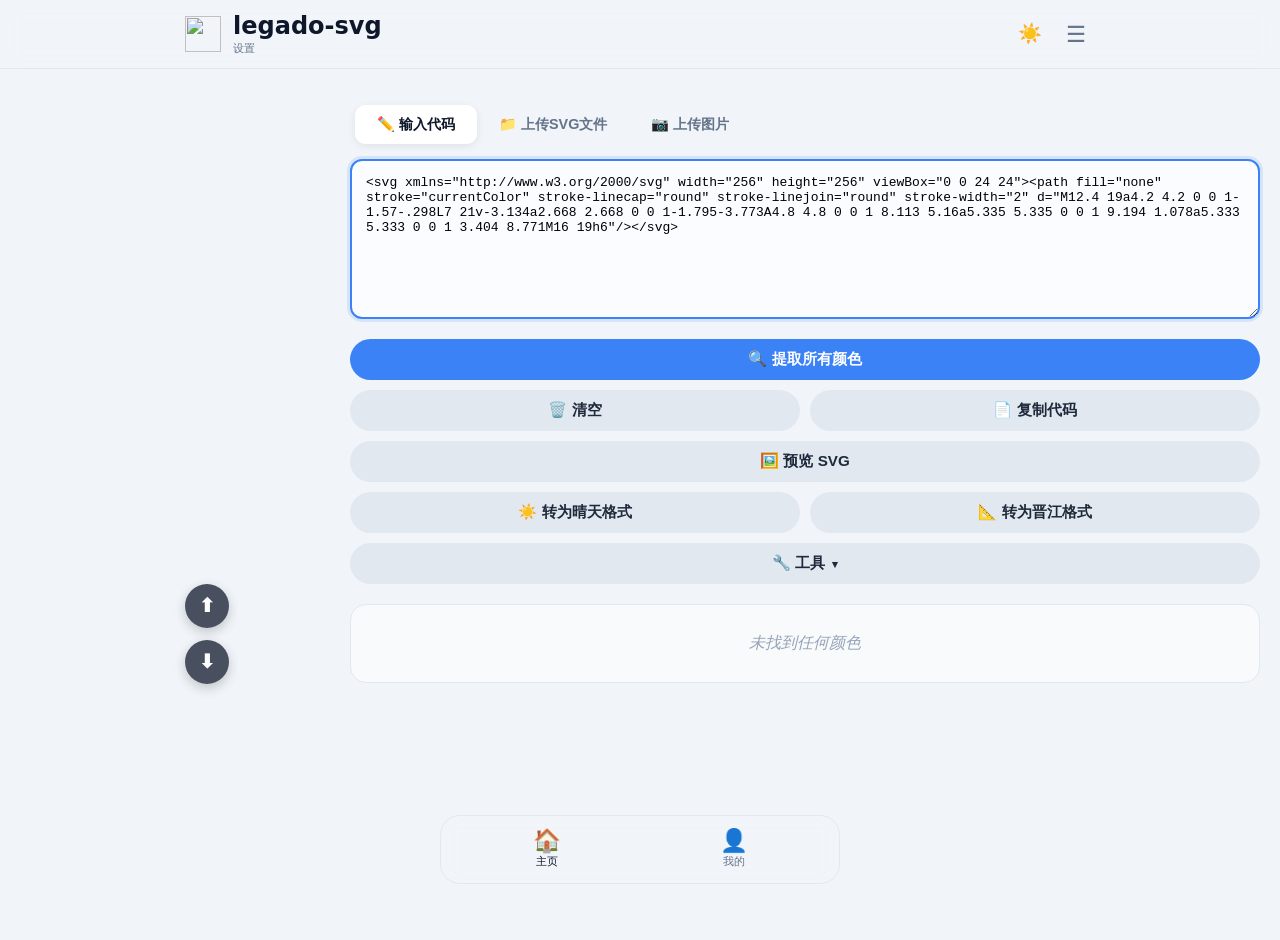
==== commit 938ffdba: "Add files via upload" ====
--- a/index.html
+++ b/index.html
@@ -82,7 +82,6 @@
         .view { display:none; }
         .view.active { display:block; }
 
-        /* 主页 iframe 容器 */
         #viewHome {
             width: 100vw;
             height: calc(100vh - 80px - var(--bottom-nav-height) - 24px);
@@ -118,6 +117,7 @@
         .bottom-nav-item.active { color:var(--text); }
 
         .slide-indicator {
+            display: none;
             position:absolute; top:4px; bottom:4px; left:0; width:50%;
             background:rgba(255,255,255,0.3); backdrop-filter:blur(16px);
             -webkit-backdrop-filter:blur(16px); border-radius:16px;
@@ -137,6 +137,7 @@
         .dark-mode .bottom-nav.mode-slide { background:rgba(15,23,42,0.45); }
 
         .bottom-nav.mode-slide .slide-indicator {
+            display: block;
             background:rgba(255,255,255,0.25); backdrop-filter:blur(22px);
             -webkit-backdrop-filter:blur(22px);
             border:1px solid rgba(255,255,255,0.5);
@@ -241,7 +242,6 @@
         .toast { position:fixed; bottom:100px; left:50%; transform:translateX(-50%); background:var(--surface); border:1px solid var(--border); border-radius:14px; padding:12px 24px; box-shadow:0 8px 30px rgba(0,0,0,0.15); font-size:0.9rem; font-weight:500; z-index:1300; opacity:0; transition:opacity 0.25s; pointer-events:none; max-width:90%; }
         .toast.show { opacity:1; }
 
-        /* 帮助弹窗与更新日志弹窗 */
         .help-modal-overlay {
             position: fixed; top:0; left:0; width:100%; height:100%;
             background: rgba(0,0,0,0.55); z-index: 1201; display: none;
@@ -615,7 +615,6 @@
             themeBtn.addEventListener('click', function() {
                 var isDark = document.body.classList.toggle('dark-mode');
                 localStorage.setItem(DARK_KEY, isDark);
-                // 同步 iframe 深色模式
                 var iframe = document.getElementById('homeIframe');
                 if (iframe && iframe.contentWindow) {
                     iframe.contentWindow.postMessage({ type: 'darkMode', isDark: isDark }, '*');
@@ -687,12 +686,37 @@
                 };
             };
 
+            // 数据清洗
+            function sanitizeSettings(barType, settings) {
+                if (!settings._layoutName || !bottomLayoutPresets.some(p => p.name === settings._layoutName)) {
+                    settings._layoutName = barType === 'bottom' ? '悬浮胶囊' : '默认';
+                }
+                if (!settings._textureName || !texturePresets.some(p => p.name === settings._textureName)) {
+                    settings._textureName = '磨砂';
+                }
+                if (barType === 'bottom' && !settings._slideAnimation) {
+                    settings._slideAnimation = '平滑';
+                }
+            }
+
+            function sanitizeAllData() {
+                ['day', 'night'].forEach(tab => {
+                    sanitizeSettings('top', data.top[tab].settings);
+                    sanitizeSettings('bottom', data.bottom[tab].settings);
+                    (data.top[tab].customConfigs || []).forEach(c => sanitizeSettings('top', c.settings));
+                    (data.bottom[tab].customConfigs || []).forEach(c => sanitizeSettings('bottom', c.settings));
+                });
+            }
+
             var data = JSON.parse(localStorage.getItem(STORAGE_KEY));
             if (!data || !data.top || !data.top.day || !data.top.day.customConfigs) {
                 data = defaultData();
             }
             if (!data.top.currentTab) data.top.currentTab = 'day';
             if (!data.bottom.currentTab) data.bottom.currentTab = 'day';
+
+            sanitizeAllData();
+            saveData();
 
             function saveData() { localStorage.setItem(STORAGE_KEY, JSON.stringify(data)); }
             function getBarData(barType) { return barType === 'top' ? data.top : data.bottom; }
@@ -757,6 +781,7 @@
                 if (!activeItem) return;
                 var navRect = bottomNav.getBoundingClientRect();
                 var itemRect = activeItem.getBoundingClientRect();
+                if (navRect.width === 0 || itemRect.width === 0) return;
                 var offsetX = itemRect.left - navRect.left;
                 var width = itemRect.width;
                 var sliderWidth = width - 4;
@@ -780,15 +805,25 @@
                 sliderEnabled = enable;
                 if (enable) {
                     bottomNav.classList.add('mode-slide');
-                    sliderEl.style.display = 'block';
-                    updateSliderPosition();
+                    if (!window._sliderResizeObserver) {
+                        window._sliderResizeObserver = new ResizeObserver(() => {
+                            if (sliderEnabled) updateSliderPosition();
+                        });
+                        window._sliderResizeObserver.observe(bottomNav);
+                    }
+                    requestAnimationFrame(() => {
+                        requestAnimationFrame(() => updateSliderPosition());
+                    });
                     bottomNav.addEventListener('touchstart', onTouchStart, { passive: false });
                     bottomNav.addEventListener('touchmove', onTouchMove, { passive: false });
                     bottomNav.addEventListener('touchend', onTouchEnd);
                     bottomNav.addEventListener('mousedown', onMouseDown);
                 } else {
                     bottomNav.classList.remove('mode-slide');
-                    sliderEl.style.display = 'none';
+                    if (window._sliderResizeObserver) {
+                        window._sliderResizeObserver.disconnect();
+                        window._sliderResizeObserver = null;
+                    }
                     bottomNav.removeEventListener('touchstart', onTouchStart);
                     bottomNav.removeEventListener('touchmove', onTouchMove);
                     bottomNav.removeEventListener('touchend', onTouchEnd);
@@ -936,7 +971,7 @@
                 toastTimer = setTimeout(function() { toastEl.classList.remove('show'); }, 2000);
             }
 
-            // ---------- 渲染配置卡片 ----------
+            // ---------- 渲染配置卡片（保持原逻辑） ----------
             function renderActiveModeCard(barType) {
                 var containerId = barType === 'top' ? 'topActiveModeCard' : 'bottomActiveModeCard';
                 var container = document.getElementById(containerId);
@@ -1072,7 +1107,6 @@
             document.getElementById('closeAddModalBtn').addEventListener('click', function() { addConfigModal.classList.remove('active'); pendingBarType = null; });
             addConfigModal.addEventListener('click', function(e) { if (e.target === addConfigModal) { addConfigModal.classList.remove('active'); pendingBarType = null; } });
             document.getElementById('manualConfigBtn').addEventListener('click', window.manualAddConfig);
-            // 绑定导入按钮
             document.getElementById('importConfigBtn').addEventListener('click', window.importConfig);
 
             document.getElementById('importFileInput').addEventListener('change', function(e) {
@@ -1165,7 +1199,7 @@
             document.getElementById('closeMoreModalBtn').addEventListener('click', function() { moreModal.classList.remove('active'); });
             moreModal.addEventListener('click', function(e) { if (e.target === moreModal) moreModal.classList.remove('active'); });
 
-            // ---------- 编辑弹窗 ----------
+            // ---------- 编辑弹窗（保持不变） ----------
             var currentEditBarType, editTempSettings, editCurrentId;
             var editModal = document.getElementById('editModal');
 
@@ -1363,29 +1397,47 @@
                 if (e.target === changelogModalOverlay) changelogModalOverlay.classList.remove('active');
             });
 
-            // ---------- 初始化 ----------
+            // ---------- 延迟初始化应用 ----------
             var topTab = document.querySelector('#topTabSwitch button[data-mode="'+(data.top.currentTab||'day')+'"]');
             if (topTab) { document.querySelectorAll('#topTabSwitch button').forEach(b => b.classList.remove('active')); topTab.classList.add('active'); }
             var bottomTab = document.querySelector('#bottomTabSwitch button[data-mode="'+(data.bottom.currentTab||'day')+'"]');
             if (bottomTab) { document.querySelectorAll('#bottomTabSwitch button').forEach(b => b.classList.remove('active')); bottomTab.classList.add('active'); }
 
-            var topTheme = getCurrentThemeData('top');
-            applyTopSettings(getConfigById('top', topTheme.activeConfigId || data.top.currentTab));
-            var bottomTheme = getCurrentThemeData('bottom');
-            applyBottomSettings(getConfigById('bottom', bottomTheme.activeConfigId || data.bottom.currentTab));
+            function applyInitialSettings() {
+                var topTheme = getCurrentThemeData('top');
+                var bottomTheme = getCurrentThemeData('bottom');
+                applyTopSettings(getConfigById('top', topTheme.activeConfigId || data.top.currentTab));
+                applyBottomSettings(getConfigById('bottom', bottomTheme.activeConfigId || data.bottom.currentTab));
+            }
+
+            var iframe = document.getElementById('homeIframe');
+            function onIframeReady() {
+                applyInitialSettings();
+                setTimeout(() => {
+                    if (sliderEnabled) updateSliderPosition();
+                }, 200);
+            }
+
+            if (iframe) {
+                if (iframe.contentDocument && iframe.contentDocument.readyState === 'complete') {
+                    onIframeReady();
+                } else {
+                    iframe.addEventListener('load', onIframeReady);
+                }
+            } else {
+                applyInitialSettings();
+            }
 
             renderActiveModeCard('top');
             renderActiveModeCard('bottom');
             window.addEventListener('resize', handleResize);
             switchView('home');
 
-            // 初始化时同步深色模式给 iframe
-            var iframe = document.getElementById('homeIframe');
             if (iframe && iframe.contentWindow) {
                 iframe.contentWindow.postMessage({ type: 'darkMode', isDark: document.body.classList.contains('dark-mode') }, '*');
             }
 
-            console.log('✅ 完整版 index.html 已加载，日夜间同步 & 导入按钮正常');
+            console.log('✅ 修复版 index.html 已加载，滑块初始位置正常');
         })();
     </script>
 </body>
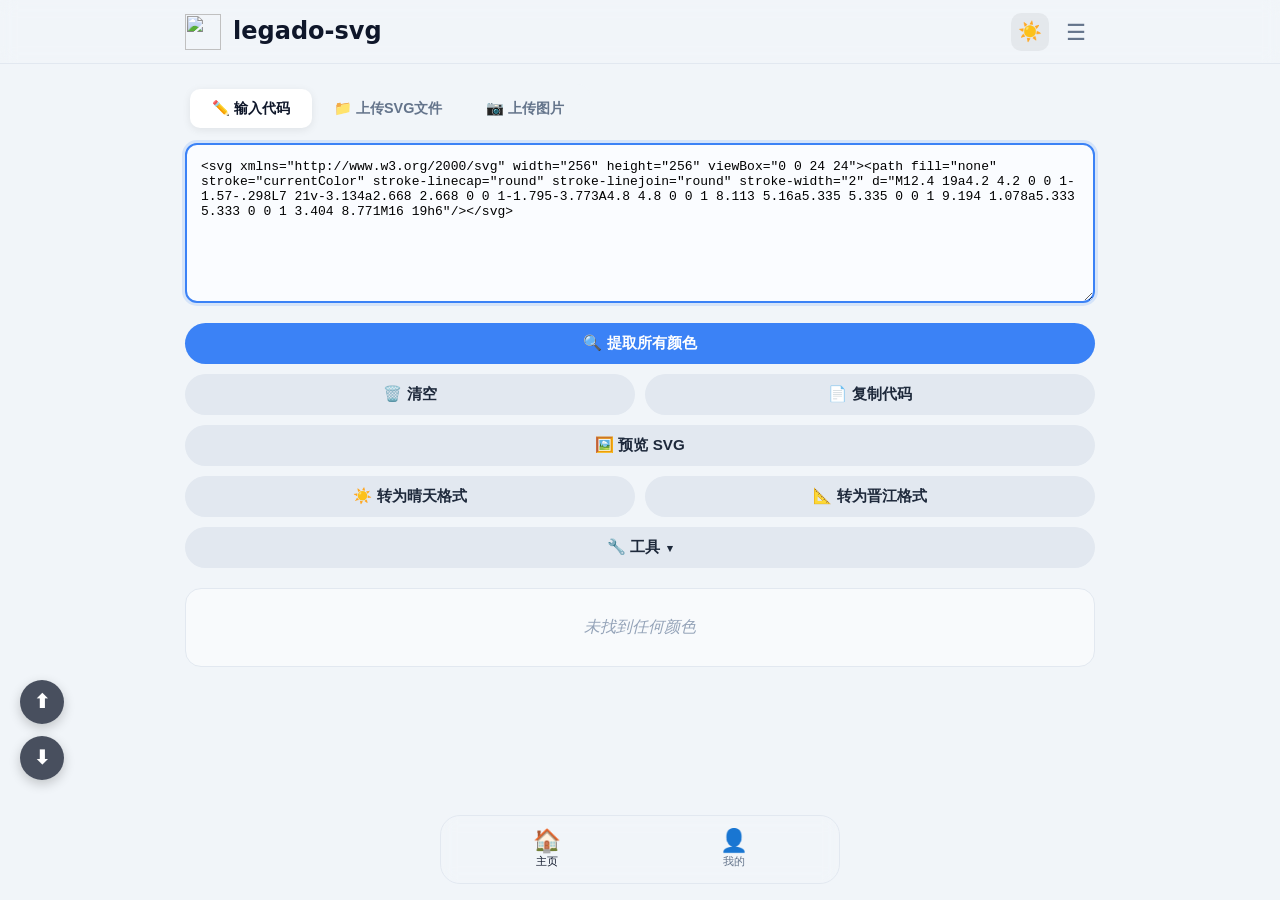
==== commit c6cfc0b6: "Add files via upload" ====
--- a/index.html
+++ b/index.html
@@ -5,6 +5,7 @@
     <meta name="viewport" content="width=device-width, initial-scale=1.0, viewport-fit=cover">
     <title>legado-svg · 设置</title>
     <link rel="icon" type="image/svg+xml" href="https://legado-svg.heartthrob.cn/images/legado-svg.svg">
+    <link rel="stylesheet" href="style.css">
     <style>
         :root {
             --bg: #f1f5f9;
@@ -15,6 +16,7 @@
             --primary: #3b82f6;
             --primary-hover: #2563eb;
             --toggle-bg: #cbd5e1;
+            --top-nav-height: 64px;
             --bottom-nav-height: 72px;
             --modal-radius: 24px;
         }
@@ -31,19 +33,21 @@
         body {
             font-family: system-ui, -apple-system, sans-serif;
             background: var(--bg); color: var(--text);
-            min-height: 100vh; padding-top: 80px;
-            padding-bottom: calc(var(--bottom-nav-height) + 24px);
+            min-height: 100vh;
+            overflow-x: hidden;
             transition: background 0.3s, color 0.3s;
         }
 
         .top-nav {
             position: fixed; top: 0; left: 0; right: 0; z-index: 1100;
+            height: var(--top-nav-height);
             background: rgba(255,255,255,0.85); backdrop-filter: blur(10px);
             -webkit-backdrop-filter: blur(10px); border-bottom: 1px solid var(--border);
             transition: all 0.3s;
+            display: flex; align-items: center;
         }
         .dark-mode .top-nav { background: rgba(15,23,42,0.85); }
-        .nav-inner { max-width:950px; margin:0 auto; padding:12px 20px; display:flex; align-items:center; justify-content:space-between; }
+        .nav-inner { max-width:950px; margin:0 auto; padding:12px 20px; width:100%; display:flex; align-items:center; justify-content:space-between; }
         .nav-brand { display:flex; align-items:center; gap:12px; }
         .nav-logo { width:36px; height:36px; }
         .nav-title { display:flex; flex-direction:column; }
@@ -51,12 +55,20 @@
         .nav-update { font-size:0.7rem; color:var(--text-secondary); }
         .nav-actions { display:flex; align-items:center; gap:8px; }
         .theme-toggle-btn {
-            width:38px; height:38px; border-radius:10px; border:none; background:transparent;
-            cursor:pointer; font-size:1.2rem; color:var(--text-secondary); transition:background 0.2s;
-        }
-        .theme-icon-dark { display:none; }
-        .dark-mode .theme-icon-light { display:none; }
-        .dark-mode .theme-icon-dark { display:inline; }
+    width:38px; height:38px; border-radius:10px; border:none;
+    background: rgba(0,0,0,0.05);          /* 日间模式：极浅的灰色背景 */
+    cursor:pointer; font-size:1.2rem;
+    color:var(--text);
+    transition: background 0.2s;
+    display: flex; align-items: center; justify-content: center;
+}
+.dark-mode .theme-toggle-btn {
+    background: rgba(255,255,255,0.1);    /* 夜间模式：极浅的白色背景 */
+}
+        .theme-icon-dark { display: none; }
+.theme-icon-light { display: inline; }          /* 显式设置日间图标可见 */
+.dark-mode .theme-icon-light { display: none; }
+.dark-mode .theme-icon-dark { display: inline; }
         .nav-menu { position:static; }
         .nav-menu-btn {
             list-style:none; width:38px; height:38px; border-radius:10px; display:flex;
@@ -78,23 +90,27 @@
         }
         .nav-dropdown button:hover { background:rgba(0,0,0,0.04); border-radius:8px; padding-left:8px; }
 
-        .main-content { max-width:950px; margin:0 auto; padding:24px 20px 40px; }
+        #viewHome {
+            padding-top: var(--top-nav-height);
+            padding-bottom: calc(var(--bottom-nav-height) + 24px);
+            min-height: 100vh;
+            display: block;
+        }
+
+        #viewContainer {
+    padding-top: var(--top-nav-height);
+    padding-bottom: calc(var(--bottom-nav-height) + 24px);
+    padding-left: 28px;
+    padding-right: 28px;
+    min-height: 100vh;
+    display: none;
+}
+        #viewContainer.active { display: block; }
+        #viewHome.active { display: block; }
+        #viewHome:not(.active) { display: none; }
+
         .view { display:none; }
         .view.active { display:block; }
-
-        #viewHome {
-            width: 100vw;
-            height: calc(100vh - 80px - var(--bottom-nav-height) - 24px);
-            margin: -24px -20px 0 -20px;
-            max-width: 100vw;
-            position: relative;
-        }
-        #homeIframe {
-            width: 100%;
-            height: 100%;
-            border: none;
-            display: block;
-        }
 
         .bottom-nav {
             position:fixed; bottom:16px; left:50%; transform:translateX(-50%);
@@ -288,33 +304,31 @@
     </style>
 </head>
 <body>
-
     <nav class="top-nav" id="topNav">
-        <div class="nav-inner">
-            <div class="nav-brand">
-                <img src="https://legado-svg.heartthrob.cn/images/legado-svg.svg" class="nav-logo" alt="">
-                <div class="nav-title">
-                    <span class="nav-title-text">legado-svg</span>
-                    <span class="nav-update">设置</span>
-                </div>
-            </div>
-            <div class="nav-actions">
-                <button id="themeToggleBtn" class="theme-toggle-btn" aria-label="切换深色模式">
-                    <span class="theme-icon-light">☀️</span>
-                    <span class="theme-icon-dark">🌙</span>
-                </button>
-                <details class="nav-menu">
-                    <summary class="nav-menu-btn" aria-label="菜单">☰</summary>
-                    <div class="nav-dropdown">
-                        <button id="helpBtn">📖 使用说明</button>
-                        <button id="changelogBtn">📋 更新日志</button>
-                    </div>
-                </details>
-            </div>
-        </div>
-    </nav>
-
-    <!-- 使用说明弹窗 -->
+    <div class="nav-inner">
+        <div class="nav-brand">
+            <img src="https://legado-svg.heartthrob.cn/images/legado-svg.svg" class="nav-logo" alt="">
+            <div class="nav-title">
+                <span class="nav-title-text">legado-svg</span>
+            </div>
+        </div>
+        <div class="nav-actions">
+            <button id="themeToggleBtn" class="theme-toggle-btn" aria-label="切换深色模式">
+                <span class="theme-icon-light">☀️</span>
+                <span class="theme-icon-dark">🌙</span>
+            </button>
+            <details class="nav-menu">
+                <summary class="nav-menu-btn" aria-label="菜单">☰</summary>
+                <div class="nav-dropdown">
+                    <button id="helpBtn">📖 使用说明</button>
+                    <button id="changelogBtn">📋 更新日志</button>
+                </div>
+            </details>
+        </div>
+    </div>
+</nav>
+
+    <!-- 使用说明弹窗（完整内容） -->
     <div class="help-modal-overlay" id="helpModalOverlay">
         <div class="help-modal" id="helpModal">
             <div class="help-modal-header">
@@ -401,7 +415,7 @@
         </div>
     </div>
 
-    <!-- 更新日志弹窗 -->
+    <!-- 更新日志弹窗（完整内容） -->
     <div class="help-modal-overlay" id="changelogModalOverlay">
         <div class="help-modal" id="changelogModal">
             <div class="help-modal-header">
@@ -469,12 +483,195 @@
         </div>
     </div>
 
-    <div class="main-content" id="viewContainer">
-        <div class="view active" id="viewHome">
-            <iframe id="homeIframe" src="app.html" allow="clipboard-write"></iframe>
-        </div>
-
-        <div class="view" id="viewProfile">
+    <!-- 主页视图（app 界面） -->
+    <div id="viewHome" class="view active">
+        <div id="toast-container"></div>
+
+        <!-- SVG预览弹窗 -->
+        <div class="modal-overlay fullscreen" id="svgModal">
+            <div class="modal-content">
+                <div style="display:flex;justify-content:space-between;align-items:center;padding:16px 20px 12px;">
+                    <h2 style="margin:0;">🔍 SVG 预览</h2>
+                    <button id="closeModalBtn" style="background:none;border:none;font-size:1.8rem;cursor:pointer;color:#94a3b8;">&times;</button>
+                </div>
+                <div class="modal-body" id="modalBody" style="min-height:400px;border:1px solid #e2e8f0;border-radius:12px;overflow:hidden;"></div>
+            </div>
+        </div>
+
+        <!-- 图片转SVG / SVG压缩 共用弹窗 -->
+        <div class="modal-overlay drawer" id="toSvgModal">
+            <div class="modal-content" id="drawerContent">
+                <div class="drawer-handle" id="drawerHandle"></div>
+                <div class="modal-body" id="toSvgModalBody">
+                    <iframe src="" loading="lazy"></iframe>
+                    <div class="loading-overlay" id="toSvgLoading">
+                        <div class="loading-spinner"></div>
+                        <div>⏳ 正在加载工具...</div>
+                    </div>
+                </div>
+            </div>
+        </div>
+
+        <!-- 导出气泡格式弹窗 -->
+        <div class="export-modal-overlay" id="exportModalOverlay">
+            <div class="export-modal" id="exportModal">
+                <div class="export-modal-header">
+                    <h3>📦 导出气泡格式</h3>
+                    <button class="export-modal-close" id="exportModalClose">&times;</button>
+                </div>
+                <div class="export-modal-body">
+                    <button class="export-option-btn" id="exportCopyCodeBtn">
+                        <span class="option-icon">📋</span>
+                        <span class="option-info"><span class="option-title">复制代码</span><span class="option-desc">将SVG代码复制到剪贴板</span></span>
+                    </button>
+                    <button class="export-option-btn" id="exportTxtBtn">
+                        <span class="option-icon">📄</span>
+                        <span class="option-info"><span class="option-title">导出 TXT 文件</span><span class="option-desc">下载为 .txt 文本文件</span></span>
+                    </button>
+                    <button class="export-option-btn" id="exportSvgBtn">
+                        <span class="option-icon">🎨</span>
+                        <span class="option-info"><span class="option-title">导出 SVG 文件</span><span class="option-desc">下载为 .svg 矢量图文件</span></span>
+                    </button>
+                </div>
+            </div>
+        </div>
+
+        <!-- 保留修改确认弹窗 -->
+        <div class="help-modal-overlay" id="keepModifiedModalOverlay">
+            <div class="help-modal" id="keepModifiedModal">
+                <div class="help-modal-header">
+                    <h2>⚠️ 保留修改确认</h2>
+                    <button class="help-modal-close" id="keepModifiedModalClose">&times;</button>
+                </div>
+                <div class="help-modal-body">
+                    <p style="margin-bottom:12px;">以下变量将被写入实际值（若取消则继续使用变量名）：</p>
+                    <div id="keepModifiedTable"></div>
+                    <div style="display:flex; justify-content:flex-end; gap:10px; margin-top:16px;">
+                        <button id="keepModifiedConfirmBtn" class="btn-apply" style="padding:8px 20px;">确认保留</button>
+                        <button id="keepModifiedCancelBtn" class="cp-btn-close" style="padding:8px 20px; background:#f1f5f9; color:#475569;">取消（使用变量）</button>
+                    </div>
+                </div>
+            </div>
+        </div>
+
+        <!-- app 的主要界面（原 app.html 的 .main-content 部分，已去掉 script 标签） -->
+        <div class="main-content" style="padding-top: 20px;">
+            <div class="input-tabs" id="inputTabs">
+                <button class="input-tab active" id="codeTabBtn" data-mode="code">✏️ 输入代码</button>
+                <button class="input-tab" id="uploadTabBtn" data-mode="upload">📁 上传SVG文件</button>
+                <button class="input-tab" id="imageTabBtn" data-mode="image">📷 上传图片</button>
+            </div>
+            <textarea id="codeInput" placeholder="在此粘贴你的代码……"></textarea>
+            <div id="uploadZone" class="upload-zone hidden">
+                <span class="upload-icon">📤</span>
+                <span class="upload-label">点击选择或拖拽 SVG 文件到此处</span>
+                <span class="upload-hint">支持 .svg / .txt / .html / .xml 等文本文件</span>
+                <span class="upload-loading">⏳ 正在读取文件…</span>
+                <input type="file" id="fileInput" accept=".svg,.txt,.html,.htm,.xml,.css,.js,text/*,image/svg+xml">
+            </div>
+            <div id="imageUploadZone" class="upload-zone hidden">
+                <span class="upload-icon">🖼️</span>
+                <span class="upload-label">点击选择或拖拽图片到此处</span>
+                <span class="upload-hint">支持 JPG、PNG、GIF、WebP 等常见格式</span>
+                <span class="upload-loading">⏳ 正在处理图片…</span>
+                <input type="file" id="imageFileInput" accept="image/*">
+            </div>
+            <div class="actions">
+                <div class="actions-row extract-row"><button id="extractBtn" class="primary">🔍 提取所有颜色</button></div>
+                <div class="actions-row"><button id="clearBtn" class="secondary" style="flex:1;">🗑️ 清空</button><button id="copyCodeBtn" class="secondary" style="flex:1;">📄 复制代码</button></div>
+                <div class="actions-row"><button id="previewSvgBtn" class="secondary" style="flex:1;">🖼️ 预览 SVG</button></div>
+                <div class="actions-row"><button id="sunnyFormatBtn" class="secondary" style="flex:1;">☀️ 转为晴天格式</button><button id="convertReadingBtn" class="secondary" style="flex:1;">📐 转为晋江格式</button></div>
+                <div class="actions-row tool-full-row">
+                    <div class="btn-group tool-btn-group" id="toolGroup">
+                        <button id="toolToggleBtn" class="secondary tool-toggle-btn">🔧 工具 <span class="arrow">▾</span></button>
+                        <div class="picker-row"><button id="colorPickerToolBtn" class="secondary" style="width:100%;">🎨 取色器</button></div>
+                        <div class="sub-row" id="subRow">
+                            <button id="toSvgBtn" class="secondary">🔄 图片转 SVG</button>
+                            <button id="customLinkBtn" class="secondary">🔗 自定义链接</button>
+                        </div>
+                        <div class="sub-row bubble-sub-row" id="bubbleSubRow">
+                            <button id="bubbleIconBtn" class="secondary">🎈 气泡图标</button>
+                            <button id="bubbleIconCustomLinkBtn" class="secondary">🔗 自定义链接</button>
+                        </div>
+                        <div class="sub-row compress-sub-row" id="compressSubRow">
+                            <button id="compressBtn" class="secondary">🗜️ SVG 压缩</button>
+                            <button id="compressCustomLinkBtn" class="secondary">🔗 自定义链接</button>
+                        </div>
+                    </div>
+                </div>
+            </div>
+            <div id="resultContainer">
+                <div id="statsAndTools" class="hidden">
+                    <div class="stats">共 <span id="colorCount">0</span> 个颜色（去重）</div>
+                    <div class="toolbar">
+                        <div class="toolbar-row"><button id="selectAllBtn">✅ 全选</button><button id="deselectAllBtn">⬜ 取消全选</button></div>
+                        <div class="toolbar-row"><button id="copyColorBtn">📋 复制颜色</button><span id="selectedCount">已选 0 个</span></div>
+                    </div>
+                </div>
+                <div id="resultDisplay"><div class="empty-state">等待提取…</div></div>
+                <div id="replaceArea" class="hidden">
+                    <div class="replace-area">
+                        <label>替换为：<span class="color-preview" id="replaceColorPreview"></span><input type="color" id="replaceColorPicker" class="color-picker" style="display:none;"><input type="text" id="replaceInput" placeholder="#000000 或 空" style="width:110px;"></label>
+                        <button id="replaceBtn">⚡ 替换选中的颜色</button><span id="replaceStatus"></span>
+                    </div>
+                </div>
+            </div>
+            <div id="bubbleSection" class="hidden">
+                <div class="bubble-header">
+                    <h2 id="bubbleTitle">
+                        <span id="bubbleTitleText">🎈 气泡预览</span>
+                        <button id="pinPreviewBtn" style="font-size:0.75rem; padding:2px 10px; border-radius:14px; border:1px solid #cbd5e1; background:#f8fafc; color:#475569; cursor:pointer; transition:all 0.2s; margin-left:8px;">📌 固定</button>
+                    </h2>
+                    <button id="closeBubbleBtn" style="background:none;border:none;font-size:1.5rem;cursor:pointer;color:#94a3b8;">&times;</button>
+                </div>
+                <div class="bubble-preview-container">
+                    <div class="preview-box" id="bubblePreviewBox">
+                        <button id="closePinBtn" class="close-pin-btn" title="解除固定">✕</button>
+                    </div>
+                    <div class="bubble-controls" id="bubbleControls">
+                        <div class="control-section-title">📍 文字位置</div>
+                        <div class="control-row"><label>X 坐标</label><input type="number" id="textX" value="550" step="1" style="width:160px;"></div>
+                        <div class="control-row"><label>Y 坐标</label><input type="number" id="textY" value="630" step="1" style="width:160px;"></div>
+                        <div class="control-section-title">🔤 文字样式</div>
+                        <div class="control-row"><label>字体大小</label><input type="number" id="textSize" value="400" step="1" min="1" style="width:160px;"></div>
+                        <div class="control-row"><label>字体颜色</label><span class="color-preview" id="textFillPreview"></span><input type="color" id="textFillPicker" class="color-picker" style="display:none;"><input type="text" id="textFill" value="字" placeholder="字" style="width:130px;"></div>
+                        <div class="control-row"><label>字体族</label><input type="text" id="textFont" value="Roboto Condensed" placeholder="字体名称" style="width:160px;"></div>
+                        <div class="control-row"><label>字体粗细</label><input type="text" id="textWeight" value="bold" placeholder="bold / 700 / normal" style="width:160px;"></div>
+                        <div class="control-section-title">💬 文本内容</div>
+                        <div class="control-row"><label>文本内容</label><input type="text" id="textContent" value="927" placeholder="预览文本" style="width:160px;"></div>
+                        <div class="control-section-title">🎨 填充颜色</div>
+                        <div id="fillPerShapeContainer"></div>
+                        <div class="control-section-title">✏️ 描边样式</div>
+                        <div class="control-row"><label>描边粗细</label><input type="number" id="strokeWidth" value="6" step="0.5" min="0" style="width:160px;"></div>
+                        <div class="control-row"><label>描边颜色</label><span class="color-preview" id="strokeColorPreview"></span><input type="color" id="strokeColorPicker" class="color-picker" style="display:none;"><input type="text" id="strokeColorInput" value="#000000" placeholder="#000000" style="width:130px;"></div>
+                        <div class="control-row"><label>描边透明度</label><input type="number" id="strokeOpacity" value="1" step="0.1" min="0" max="1" placeholder="0~1" style="width:160px;"></div>
+                        <div class="control-section-title sunny-only" style="display:none;">🎨 晴天填充</div>
+                        <div class="control-row sunny-only" style="display:none;"><label>填充颜色</label><span class="color-preview" id="fillColorPreview"></span><input type="color" id="fillColorPicker" class="color-picker" style="display:none;"><input type="text" id="fillColorInput" value="#ffffff" placeholder="#ffffff" style="width:130px;"></div>
+                        <div class="control-row"><label>填充透明度</label><input type="number" id="fillOpacity" value="1" step="0.1" min="0" max="1" placeholder="0~1" style="width:160px;"></div>
+                        <div class="control-section-title">🔄 旋转</div>
+                        <div class="control-row"><label>描边旋转</label><input type="number" id="rotateAngle" value="0" step="0.5" placeholder="-360~360" style="width:160px;"></div>
+                        <div class="control-row"><label>文字旋转</label><input type="number" id="textRotateAngle" value="0" step="0.5" placeholder="-360~360" style="width:160px;"></div>
+                        <div class="control-section-title">🖼️ 画布背景</div>
+                        <div class="control-row"><label>画布背景</label><span class="color-preview" id="bgColorPreview"></span><input type="color" id="bgColorPicker" class="color-picker" style="display:none;"><input type="text" id="bgColor" value="transparent" placeholder="transparent / #ffffff" style="width:130px;"><button id="applyBgColorBtn" class="btn-apply" style="padding:6px 14px; font-size:0.85rem;">应用</button></div>
+                        <div class="control-row" id="keepModifiedRow" style="display:none;"><button id="keepModifiedBtn" class="btn-apply" style="padding:6px 14px; font-size:0.85rem; margin-left:0;">保留修改</button></div>
+                        <div class="bubble-actions">
+                            <button id="applyBubbleBtn" class="btn-apply">⟳ 更新预览</button>
+                            <button id="exportBubbleBtn" class="btn-export">📋 导出气泡格式</button>
+                        </div>
+                    </div>
+                </div>
+                <div class="bubble-code-output" id="bubbleCodeOutput"></div>
+            </div>
+        </div>
+        <div id="float-buttons">
+            <button id="btn-to-top" title="回到顶端">⬆</button>
+            <button id="btn-to-bottom" title="到底端">⬇</button>
+        </div>
+    </div>
+
+    <!-- 设置页视图 -->
+    <div id="viewContainer" class="view">
+        <div class="view active" id="viewProfile">
             <div class="profile-card">
                 <div class="profile-avatar">😊</div>
                 <div class="profile-info">
@@ -484,10 +681,7 @@
             </div>
             <div class="settings-list">
                 <div class="settings-item" id="openAppearanceBtn">
-                    <div class="item-left">
-                        <span class="item-icon">🎨</span>
-                        <span>外观设置</span>
-                    </div>
+                    <div class="item-left"><span class="item-icon">🎨</span><span>外观设置</span></div>
                     <span style="color:var(--text-secondary);">›</span>
                 </div>
             </div>
@@ -498,21 +692,14 @@
                 <h2>外观设置</h2>
             </div>
             <div class="entry-btn" id="topBarEntry">
-                <div class="entry-info">
-                    <span class="entry-title">🔝 顶部操作栏</span>
-                    <span class="entry-desc">自定义导航栏日间/夜间及更多样式</span>
-                </div>
+                <div class="entry-info"><span class="entry-title">🔝 顶部操作栏</span><span class="entry-desc">自定义导航栏日间/夜间及更多样式</span></div>
                 <span style="color:var(--text-secondary);">›</span>
             </div>
             <div class="entry-btn" id="bottomBarEntry">
-                <div class="entry-info">
-                    <span class="entry-title">🔽 底部操作栏</span>
-                    <span class="entry-desc">自定义底部导航栏样式</span>
-                </div>
+                <div class="entry-info"><span class="entry-title">🔽 底部操作栏</span><span class="entry-desc">自定义底部导航栏样式</span></div>
                 <span style="color:var(--text-secondary);">›</span>
             </div>
         </div>
-
         <div class="view" id="viewTopBarSettings">
             <div class="appearance-header">
                 <button class="back-btn" id="backFromTopBar">←</button>
@@ -525,7 +712,6 @@
             <div id="topActiveModeCard"></div>
             <button class="add-config-btn" id="topAddConfigBtn">＋ 添加配置</button>
         </div>
-
         <div class="view" id="viewBottomBarSettings">
             <div class="appearance-header">
                 <button class="back-btn" id="backFromBottomBar">←</button>
@@ -540,19 +726,17 @@
         </div>
     </div>
 
-    <!-- 底部导航栏（含滑块） -->
+    <!-- 底部导航栏 -->
     <div class="bottom-nav" id="bottomNav">
         <div class="slide-indicator" id="slideIndicator"></div>
         <button class="bottom-nav-item active" data-view="home"><span class="icon">🏠</span><span>主页</span></button>
         <button class="bottom-nav-item" data-view="profile"><span class="icon">👤</span><span>我的</span></button>
     </div>
 
+    <!-- 设置页弹窗 -->
     <div class="modal-overlay" id="addConfigModal">
         <div class="modal-sheet">
-            <div class="modal-header">
-                <h3>添加配置</h3>
-                <button class="modal-close-btn" id="closeAddModalBtn">&times;</button>
-            </div>
+            <div class="modal-header"><h3>添加配置</h3><button class="modal-close-btn" id="closeAddModalBtn">&times;</button></div>
             <div class="modal-list">
                 <button id="manualConfigBtn">✋ 手动配置</button>
                 <button id="importConfigBtn">📥 导入</button>
@@ -560,68 +744,42 @@
             </div>
         </div>
     </div>
-
     <div class="modal-overlay" id="editModal">
         <div class="modal-sheet">
-            <div class="modal-header">
-                <h3>编辑</h3>
-                <div class="subtitle" id="editModalSubtitle">自定义配置</div>
-                <div class="modal-divider"></div>
-            </div>
+            <div class="modal-header"><h3>编辑</h3><div class="subtitle" id="editModalSubtitle">自定义配置</div><div class="modal-divider"></div></div>
             <div id="editModalContent"></div>
-            <div class="modal-footer">
-                <button id="editModalCancel">取消</button>
-                <button class="primary" id="editModalApply">确定</button>
-            </div>
+            <div class="modal-footer"><button id="editModalCancel">取消</button><button class="primary" id="editModalApply">确定</button></div>
         </div>
     </div>
-
     <div class="modal-overlay" id="moreModal">
         <div class="modal-sheet">
-            <div class="modal-header">
-                <h3 id="moreModalTitle">更多操作</h3>
-                <button class="modal-close-btn" id="closeMoreModalBtn">&times;</button>
-            </div>
+            <div class="modal-header"><h3 id="moreModalTitle">更多操作</h3><button class="modal-close-btn" id="closeMoreModalBtn">&times;</button></div>
             <div class="modal-list" id="moreModalList"></div>
         </div>
     </div>
-
     <div class="modal-overlay" id="subPickerModal">
         <div class="modal-sheet">
-            <div class="modal-header">
-                <h3 id="subPickerTitle">选择</h3>
-            </div>
+            <div class="modal-header"><h3 id="subPickerTitle">选择</h3></div>
             <div id="subPickerContent"></div>
-            <div class="modal-footer">
-                <button id="subPickerCancel">取消</button>
-                <button class="primary" id="subPickerApply">确定</button>
-            </div>
+            <div class="modal-footer"><button id="subPickerCancel">取消</button><button class="primary" id="subPickerApply">确定</button></div>
         </div>
     </div>
-
     <div id="toast" class="toast"></div>
-
+       <script src="script.js"></script>
     <script>
         (function() {
-            // ---------- 主题切换 ----------
+            // 设置页逻辑（完整移植，showToast 已改为 showSettingsToast）
             var themeBtn = document.getElementById('themeToggleBtn');
             var DARK_KEY = 'legado-svg-dark-mode';
-
             function applyDark(d) { document.body.classList.toggle('dark-mode', d); }
             var savedDark = localStorage.getItem(DARK_KEY);
             if (savedDark === 'true') applyDark(true);
             else if (savedDark === null && window.matchMedia && window.matchMedia('(prefers-color-scheme: dark)').matches) applyDark(true);
-            
             themeBtn.addEventListener('click', function() {
                 var isDark = document.body.classList.toggle('dark-mode');
                 localStorage.setItem(DARK_KEY, isDark);
-                var iframe = document.getElementById('homeIframe');
-                if (iframe && iframe.contentWindow) {
-                    iframe.contentWindow.postMessage({ type: 'darkMode', isDark: isDark }, '*');
-                }
             });
 
-            // ---------- 预设数据 ----------
             var texturePresets = [
                 { name: '磨砂', icon: '🌫️', blur: true, blurAmt: 8, opac: 0.8, bg: 'transparent', txt: '#0f172a', bdr: '#e2e8f0' },
                 { name: '高透玻璃', icon: '🪟', blur: true, blurAmt: 12, opac: 0.5, bg: 'transparent', txt: '#0f172a', bdr: '#cbd5e1' },
@@ -655,50 +813,29 @@
 
             function defaultSettings(barType) {
                 return {
-                    blurEnabled: true,
-                    blurAmount: 8,
-                    opacity: 0.85,
-                    bgColor: 'transparent',
-                    textColor: '#0f172a',
-                    borderColor: '#e2e8f0',
-                    borderRadius: 0,
-                    shadowOpacity: 0,
-                    _textureName: '磨砂',
-                    _layoutName: barType === 'bottom' ? '悬浮胶囊' : '默认',
+                    blurEnabled: true, blurAmount: 8, opacity: 0.85, bgColor: 'transparent',
+                    textColor: '#0f172a', borderColor: '#e2e8f0', borderRadius: 0, shadowOpacity: 0,
+                    _textureName: '磨砂', _layoutName: barType === 'bottom' ? '悬浮胶囊' : '默认',
                     _slideAnimation: '平滑'
                 };
             }
-
-            // ---------- 存储结构 ----------
             var STORAGE_KEY = 'legado-svg-nav-settings-v9';
             var defaultData = function() {
                 return {
-                    top: {
-                        currentTab: 'day',
-                        day: { settings: defaultSettings('top'), customConfigs: [], activeConfigId: 'day', customCounter: 0 },
-                        night: { settings: defaultSettings('top'), customConfigs: [], activeConfigId: 'night', customCounter: 0 }
-                    },
-                    bottom: {
-                        currentTab: 'day',
-                        day: { settings: defaultSettings('bottom'), customConfigs: [], activeConfigId: 'day', customCounter: 0 },
-                        night: { settings: defaultSettings('bottom'), customConfigs: [], activeConfigId: 'night', customCounter: 0 }
-                    }
+                    top: { currentTab: 'day', day: { settings: defaultSettings('top'), customConfigs: [], activeConfigId: 'day', customCounter: 0 }, night: { settings: defaultSettings('top'), customConfigs: [], activeConfigId: 'night', customCounter: 0 } },
+                    bottom: { currentTab: 'day', day: { settings: defaultSettings('bottom'), customConfigs: [], activeConfigId: 'day', customCounter: 0 }, night: { settings: defaultSettings('bottom'), customConfigs: [], activeConfigId: 'night', customCounter: 0 } }
                 };
             };
-
-            // 数据清洗
+            var data = JSON.parse(localStorage.getItem(STORAGE_KEY));
+            if (!data || !data.top || !data.top.day || !data.top.day.customConfigs) data = defaultData();
+            if (!data.top.currentTab) data.top.currentTab = 'day';
+            if (!data.bottom.currentTab) data.bottom.currentTab = 'day';
+
             function sanitizeSettings(barType, settings) {
-                if (!settings._layoutName || !bottomLayoutPresets.some(p => p.name === settings._layoutName)) {
-                    settings._layoutName = barType === 'bottom' ? '悬浮胶囊' : '默认';
-                }
-                if (!settings._textureName || !texturePresets.some(p => p.name === settings._textureName)) {
-                    settings._textureName = '磨砂';
-                }
-                if (barType === 'bottom' && !settings._slideAnimation) {
-                    settings._slideAnimation = '平滑';
-                }
-            }
-
+                if (!settings._layoutName || !bottomLayoutPresets.some(p => p.name === settings._layoutName)) settings._layoutName = barType === 'bottom' ? '悬浮胶囊' : '默认';
+                if (!settings._textureName || !texturePresets.some(p => p.name === settings._textureName)) settings._textureName = '磨砂';
+                if (barType === 'bottom' && !settings._slideAnimation) settings._slideAnimation = '平滑';
+            }
             function sanitizeAllData() {
                 ['day', 'night'].forEach(tab => {
                     sanitizeSettings('top', data.top[tab].settings);
@@ -707,55 +844,21 @@
                     (data.bottom[tab].customConfigs || []).forEach(c => sanitizeSettings('bottom', c.settings));
                 });
             }
-
-            var data = JSON.parse(localStorage.getItem(STORAGE_KEY));
-            if (!data || !data.top || !data.top.day || !data.top.day.customConfigs) {
-                data = defaultData();
-            }
-            if (!data.top.currentTab) data.top.currentTab = 'day';
-            if (!data.bottom.currentTab) data.bottom.currentTab = 'day';
-
             sanitizeAllData();
             saveData();
 
             function saveData() { localStorage.setItem(STORAGE_KEY, JSON.stringify(data)); }
             function getBarData(barType) { return barType === 'top' ? data.top : data.bottom; }
-            function getCurrentThemeData(barType) {
-                var bar = getBarData(barType);
-                var tab = bar.currentTab || 'day';
-                return tab === 'day' ? bar.day : bar.night;
-            }
-            function getConfigById(barType, configId) {
-                var theme = getCurrentThemeData(barType);
-                if (configId === 'day' || configId === 'night') return theme.settings;
-                var found = theme.customConfigs.find(function(c) { return c.id === configId; });
-                return found ? found.settings : null;
-            }
-            function getConfigName(barType, configId) {
-                if (configId === 'day') return '日间主题';
-                if (configId === 'night') return '夜间模式';
-                var theme = getCurrentThemeData(barType);
-                var found = theme.customConfigs.find(function(c) { return c.id === configId; });
-                return found ? found.name : configId;
-            }
-            function getConfigFull(barType, configId) {
-                var theme = getCurrentThemeData(barType);
-                if (configId === 'day') return { id: 'day', name: '日间主题', settings: theme.settings, isDefault: true };
-                if (configId === 'night') return { id: 'night', name: '夜间模式', settings: theme.settings, isDefault: true };
-                var found = theme.customConfigs.find(function(c) { return c.id === configId; });
-                return found ? { id: found.id, name: found.name, settings: found.settings, isDefault: false } : null;
-            }
-
-            // ---------- 应用顶部样式 ----------
+            function getCurrentThemeData(barType) { var bar = getBarData(barType); var tab = bar.currentTab || 'day'; return tab === 'day' ? bar.day : bar.night; }
+            function getConfigById(barType, configId) { var theme = getCurrentThemeData(barType); if (configId === 'day' || configId === 'night') return theme.settings; var found = theme.customConfigs.find(function(c) { return c.id === configId; }); return found ? found.settings : null; }
+            function getConfigName(barType, configId) { if (configId === 'day') return '日间主题'; if (configId === 'night') return '夜间模式'; var theme = getCurrentThemeData(barType); var found = theme.customConfigs.find(function(c) { return c.id === configId; }); return found ? found.name : configId; }
+            function getConfigFull(barType, configId) { var theme = getCurrentThemeData(barType); if (configId === 'day') return { id: 'day', name: '日间主题', settings: theme.settings, isDefault: true }; if (configId === 'night') return { id: 'night', name: '夜间模式', settings: theme.settings, isDefault: true }; var found = theme.customConfigs.find(function(c) { return c.id === configId; }); return found ? { id: found.id, name: found.name, settings: found.settings, isDefault: false } : null; }
+
             function applyTopSettings(settings) {
                 var nav = document.getElementById('topNav');
                 if (!nav || !settings) return;
                 if (settings.bgColor === 'transparent') nav.style.backgroundColor = 'transparent';
-                else {
-                    var hex = settings.bgColor;
-                    var r = parseInt(hex.slice(1,3),16), g = parseInt(hex.slice(3,5),16), b = parseInt(hex.slice(5,7),16);
-                    nav.style.backgroundColor = 'rgba('+r+','+g+','+b+','+settings.opacity+')';
-                }
+                else { var hex = settings.bgColor; var r = parseInt(hex.slice(1,3),16), g = parseInt(hex.slice(3,5),16), b = parseInt(hex.slice(5,7),16); nav.style.backgroundColor = 'rgba('+r+','+g+','+b+','+settings.opacity+')'; }
                 nav.style.backdropFilter = settings.blurEnabled ? 'blur('+settings.blurAmount+'px)' : 'none';
                 nav.style.webkitBackdropFilter = nav.style.backdropFilter;
                 nav.style.borderBottomColor = settings.borderColor;
@@ -765,7 +868,6 @@
                 if (txt) txt.style.color = settings.textColor;
             }
 
-            // ---------- 底部滑块交互 ----------
             var sliderEnabled = false;
             var sliderEl = document.getElementById('slideIndicator');
             var bottomNav = document.getElementById('bottomNav');
@@ -792,10 +894,7 @@
 
             function setActiveIndex(index) {
                 var items = bottomNav.querySelectorAll('.bottom-nav-item');
-                items.forEach(function(item, i) {
-                    if (i === index) item.classList.add('active');
-                    else item.classList.remove('active');
-                });
+                items.forEach(function(item, i) { if (i === index) item.classList.add('active'); else item.classList.remove('active'); });
                 if (items[index]) switchView(items[index].dataset.view);
                 updateSliderPosition();
             }
@@ -806,24 +905,17 @@
                 if (enable) {
                     bottomNav.classList.add('mode-slide');
                     if (!window._sliderResizeObserver) {
-                        window._sliderResizeObserver = new ResizeObserver(() => {
-                            if (sliderEnabled) updateSliderPosition();
-                        });
+                        window._sliderResizeObserver = new ResizeObserver(() => { if (sliderEnabled) updateSliderPosition(); });
                         window._sliderResizeObserver.observe(bottomNav);
                     }
-                    requestAnimationFrame(() => {
-                        requestAnimationFrame(() => updateSliderPosition());
-                    });
+                    requestAnimationFrame(() => { requestAnimationFrame(() => updateSliderPosition()); });
                     bottomNav.addEventListener('touchstart', onTouchStart, { passive: false });
                     bottomNav.addEventListener('touchmove', onTouchMove, { passive: false });
                     bottomNav.addEventListener('touchend', onTouchEnd);
                     bottomNav.addEventListener('mousedown', onMouseDown);
                 } else {
                     bottomNav.classList.remove('mode-slide');
-                    if (window._sliderResizeObserver) {
-                        window._sliderResizeObserver.disconnect();
-                        window._sliderResizeObserver = null;
-                    }
+                    if (window._sliderResizeObserver) { window._sliderResizeObserver.disconnect(); window._sliderResizeObserver = null; }
                     bottomNav.removeEventListener('touchstart', onTouchStart);
                     bottomNav.removeEventListener('touchmove', onTouchMove);
                     bottomNav.removeEventListener('touchend', onTouchEnd);
@@ -834,125 +926,82 @@
             }
 
             function onTouchStart(e) { if (!sliderEnabled) return; dragStartX = e.touches[0].clientX; isDragging = true; }
-            function onTouchMove(e) {
-                if (!isDragging || !sliderEnabled) return;
-                e.preventDefault();
-                var deltaX = e.touches[0].clientX - dragStartX;
-                var navWidth = bottomNav.getBoundingClientRect().width;
-                var percent = deltaX / navWidth;
-                percent = Math.max(-1, Math.min(1, percent));
-                var targetIdx = percent < -0.3 ? 0 : (percent > 0.3 ? 1 : activeIndex);
-                if (targetIdx !== activeIndex) { setActiveIndex(targetIdx); dragStartX = e.touches[0].clientX; }
-            }
+            function onTouchMove(e) { if (!isDragging || !sliderEnabled) return; e.preventDefault(); var deltaX = e.touches[0].clientX - dragStartX; var navWidth = bottomNav.getBoundingClientRect().width; var percent = deltaX / navWidth; percent = Math.max(-1, Math.min(1, percent)); var targetIdx = percent < -0.3 ? 0 : (percent > 0.3 ? 1 : activeIndex); if (targetIdx !== activeIndex) { setActiveIndex(targetIdx); dragStartX = e.touches[0].clientX; } }
             function onTouchEnd() { isDragging = false; }
 
             var mouseDown = false, mouseStartX = 0;
-            function onMouseDown(e) {
-                if (!sliderEnabled) return;
-                mouseDown = true; mouseStartX = e.clientX;
-                document.addEventListener('mousemove', onMouseMove);
-                document.addEventListener('mouseup', onMouseUp);
-                e.preventDefault();
-            }
-            function onMouseMove(e) {
-                if (!mouseDown || !sliderEnabled) return;
-                var deltaX = e.clientX - mouseStartX;
-                var navWidth = bottomNav.getBoundingClientRect().width;
-                var percent = deltaX / navWidth;
-                percent = Math.max(-1, Math.min(1, percent));
-                var targetIdx = percent < -0.3 ? 0 : (percent > 0.3 ? 1 : activeIndex);
-                if (targetIdx !== activeIndex) { setActiveIndex(targetIdx); mouseStartX = e.clientX; }
-            }
+            function onMouseDown(e) { if (!sliderEnabled) return; mouseDown = true; mouseStartX = e.clientX; document.addEventListener('mousemove', onMouseMove); document.addEventListener('mouseup', onMouseUp); e.preventDefault(); }
+            function onMouseMove(e) { if (!mouseDown || !sliderEnabled) return; var deltaX = e.clientX - mouseStartX; var navWidth = bottomNav.getBoundingClientRect().width; var percent = deltaX / navWidth; percent = Math.max(-1, Math.min(1, percent)); var targetIdx = percent < -0.3 ? 0 : (percent > 0.3 ? 1 : activeIndex); if (targetIdx !== activeIndex) { setActiveIndex(targetIdx); mouseStartX = e.clientX; } }
             function onMouseUp() { mouseDown = false; document.removeEventListener('mousemove', onMouseMove); document.removeEventListener('mouseup', onMouseUp); }
             function handleResize() { if (sliderEnabled) updateSliderPosition(); }
 
-            // ---------- 应用底部设置 ----------
             function applyBottomSettings(settings) {
                 var bar = document.getElementById('bottomNav');
                 if (!bar || !settings) return;
-
                 bar.style.bottom = '16px';
                 var layout = bottomLayoutPresets.find(function(l) { return l.name === settings._layoutName; });
                 if (layout && layout.style === 'full') {
-                    bar.style.left = '0'; bar.style.transform = 'none';
-                    bar.style.width = '100%'; bar.style.maxWidth = '100%';
-                    bar.style.borderRadius = '0px';
-                    enableSlider(false);
+                    bar.style.left = '0'; bar.style.transform = 'none'; bar.style.width = '100%'; bar.style.maxWidth = '100%'; bar.style.borderRadius = '0px'; enableSlider(false);
                 } else {
-                    bar.style.left = '50%'; bar.style.transform = 'translateX(-50%)';
-                    bar.style.width = 'calc(100% - 32px)'; bar.style.maxWidth = '400px';
-                    if (layout && layout.style === 'sticky') {
-                        bar.style.borderRadius = '24px';
-                        enableSlider(true);
-                    } else {
-                        bar.style.borderRadius = '20px';
-                        enableSlider(false);
-                    }
+                    bar.style.left = '50%'; bar.style.transform = 'translateX(-50%)'; bar.style.width = 'calc(100% - 32px)'; bar.style.maxWidth = '400px';
+                    if (layout && layout.style === 'sticky') { bar.style.borderRadius = '24px'; enableSlider(true); }
+                    else { bar.style.borderRadius = '20px'; enableSlider(false); }
                 }
-
-                if (layout && layout.style === 'sticky') {
-                    if (settings.bgColor === 'transparent') bar.style.backgroundColor = '';
-                    else {
-                        var hex = settings.bgColor;
-                        var r = parseInt(hex.slice(1,3),16), g = parseInt(hex.slice(3,5),16), b = parseInt(hex.slice(5,7),16);
-                        bar.style.backgroundColor = 'rgba('+r+','+g+','+b+','+settings.opacity+')';
-                    }
-                } else {
-                    if (settings.bgColor === 'transparent') bar.style.backgroundColor = 'transparent';
-                    else {
-                        var hex = settings.bgColor;
-                        var r = parseInt(hex.slice(1,3),16), g = parseInt(hex.slice(3,5),16), b = parseInt(hex.slice(5,7),16);
-                        bar.style.backgroundColor = 'rgba('+r+','+g+','+b+','+settings.opacity+')';
-                    }
-                }
-
+                if (settings.bgColor === 'transparent') bar.style.backgroundColor = 'transparent';
+                else { var hex = settings.bgColor; var r = parseInt(hex.slice(1,3),16), g = parseInt(hex.slice(3,5),16), b = parseInt(hex.slice(5,7),16); bar.style.backgroundColor = 'rgba('+r+','+g+','+b+','+settings.opacity+')'; }
                 bar.style.backdropFilter = settings.blurEnabled ? 'blur('+settings.blurAmount+'px)' : 'none';
                 bar.style.webkitBackdropFilter = bar.style.backdropFilter;
                 bar.style.borderColor = settings.borderColor;
                 bar.style.boxShadow = settings.shadowOpacity > 0 ? '0 8px 24px rgba(0,0,0,'+(settings.shadowOpacity*0.3)+')' : 'none';
-                bar.style.bottom = '16px';
-
                 if (settings._slideAnimation && sliderEl) {
                     var animPreset = slideAnimPresets.find(function(a) { return a.name === settings._slideAnimation; });
                     if (animPreset) sliderEl.style.transition = animPreset.transition;
                 }
             }
 
-            // ---------- 视图切换 ----------
-            var views = {
-                home: document.getElementById('viewHome'),
-                profile: document.getElementById('viewProfile'),
-                appearance: document.getElementById('viewAppearance'),
-                topBar: document.getElementById('viewTopBarSettings'),
-                bottomBar: document.getElementById('viewBottomBarSettings')
-            };
-
             function switchView(name) {
-                Object.keys(views).forEach(function(k) { views[k].classList.remove('active'); });
-                views[name].classList.add('active');
-                if (name === 'home' || name === 'profile') {
-                    var items = bottomNav.querySelectorAll('.bottom-nav-item');
-                    items.forEach(function(item) {
-                        if (item.dataset.view === name) item.classList.add('active');
-                        else item.classList.remove('active');
-                    });
-                    if (sliderEnabled) updateSliderPosition();
-                }
-                bottomNav.style.display = 'flex';
-            }
+    var homeEl = document.getElementById('viewHome');
+    var containerEl = document.getElementById('viewContainer');
+    // 先全部隐藏
+    homeEl.classList.remove('active');
+    containerEl.classList.remove('active');
+    // 根据 name 显示对应容器
+    if (name === 'home') {
+        homeEl.classList.add('active');
+    } else {
+        containerEl.classList.add('active');
+        // 显示子视图
+        var subViews = containerEl.querySelectorAll('.view');
+        subViews.forEach(v => v.classList.remove('active'));
+        var targetSub;
+        if (name === 'profile') {
+            targetSub = containerEl.querySelector('#viewProfile');
+        } else if (name === 'appearance') {
+            targetSub = containerEl.querySelector('#viewAppearance');
+        } else if (name === 'topBar') {
+            targetSub = containerEl.querySelector('#viewTopBarSettings');
+        } else if (name === 'bottomBar') {
+            targetSub = containerEl.querySelector('#viewBottomBarSettings');
+        } else {
+            // 后备
+            targetSub = containerEl.querySelector('#viewProfile');
+        }
+        if (targetSub) targetSub.classList.add('active');
+    }
+    // 底部导航高亮
+    var items = bottomNav.querySelectorAll('.bottom-nav-item');
+    items.forEach(function(item) { item.classList.remove('active'); });
+    var activeItem = bottomNav.querySelector('.bottom-nav-item[data-view="' + name + '"]');
+    if (activeItem) activeItem.classList.add('active');
+    if (sliderEnabled) updateSliderPosition();
+}
 
             bottomNav.addEventListener('click', function(e) {
                 var item = e.target.closest('.bottom-nav-item');
                 if (!item) return;
                 var view = item.dataset.view;
                 if (view) {
-                    var items = bottomNav.querySelectorAll('.bottom-nav-item');
-                    items.forEach(function(it, i) {
-                        if (it === item) { it.classList.add('active'); activeIndex = i; }
-                        else it.classList.remove('active');
-                    });
                     switchView(view);
-                    if (sliderEnabled) updateSliderPosition();
                 }
             });
 
@@ -965,18 +1014,16 @@
 
             var toastEl = document.getElementById('toast');
             var toastTimer = null;
-            function showToast(msg) {
+            function showSettingsToast(msg) {
                 toastEl.textContent = msg; toastEl.classList.add('show');
                 clearTimeout(toastTimer);
                 toastTimer = setTimeout(function() { toastEl.classList.remove('show'); }, 2000);
             }
 
-            // ---------- 渲染配置卡片（保持原逻辑） ----------
             function renderActiveModeCard(barType) {
                 var containerId = barType === 'top' ? 'topActiveModeCard' : 'bottomActiveModeCard';
                 var container = document.getElementById(containerId);
                 if (!container) return;
-
                 var bar = getBarData(barType);
                 var currentTab = bar.currentTab || 'day';
                 var theme = currentTab === 'day' ? bar.day : bar.night;
@@ -984,17 +1031,14 @@
                 var presetSettings = theme.settings;
                 var presetName = (currentTab === 'day') ? '日间主题' : '夜间模式';
                 var isPresetActive = (activeId === currentTab);
-
                 var layoutPresets = barType === 'top' ? topLayoutPresets : bottomLayoutPresets;
                 var presetLayoutName = presetSettings._layoutName || (barType === 'bottom' ? '悬浮胶囊' : '默认');
-
                 var html = '<div class="config-card '+(isPresetActive?'active-card':'')+'">';
                 html += '<div class="config-card-header"><span class="config-card-title">'+presetName+' <span style="font-size:0.7rem;font-weight:400;color:var(--text-secondary);">(预设)</span></span>';
                 html += '<span class="status-badge '+(isPresetActive?'':'inactive')+'">'+(isPresetActive?'已应用':'未应用')+'</span></div>';
                 html += '<div class="config-summary">'+presetSettings._textureName+' / '+presetLayoutName+'</div>';
                 html += '<div class="card-actions"><button class="apply-btn primary '+(isPresetActive?'applied':'')+'" data-bar="'+barType+'" data-id="'+currentTab+'">'+(isPresetActive?'已应用':'应用')+'</button>';
                 html += '<button class="more-btn" data-bar="'+barType+'" data-id="'+currentTab+'">更多</button></div></div>';
-
                 var customs = theme.customConfigs || [];
                 if (customs.length > 0) {
                     html += '<div class="custom-section-title">📁 自定义配置 <span class="badge-count">'+customs.length+'</span></div>';
@@ -1014,7 +1058,6 @@
                     html += '<div style="text-align:center;padding:20px 0;color:var(--text-secondary);font-size:0.9rem;">暂无自定义配置，点击下方「添加配置」创建</div>';
                 }
                 container.innerHTML = html;
-
                 container.querySelectorAll('.apply-btn').forEach(function(btn) {
                     btn.addEventListener('click', function(e) {
                         e.stopPropagation();
@@ -1023,40 +1066,26 @@
                         theme.activeConfigId = id;
                         var settings = getConfigById(bar, id);
                         if (settings) {
-                            if (bar === 'top') applyTopSettings(settings);
-                            else applyBottomSettings(settings);
+                            if (bar === 'top') applyTopSettings(settings); else applyBottomSettings(settings);
                             saveData();
                             renderActiveModeCard(bar);
-                            showToast('已应用「'+getConfigName(bar, id)+'」');
+                            showSettingsToast('已应用「'+getConfigName(bar, id)+'」');
                         }
                     });
                 });
                 container.querySelectorAll('.edit-btn').forEach(function(btn) {
-                    btn.addEventListener('click', function(e) {
-                        e.stopPropagation();
-                        openEditModal(this.dataset.bar, this.dataset.id);
-                    });
+                    btn.addEventListener('click', function(e) { e.stopPropagation(); openEditModal(this.dataset.bar, this.dataset.id); });
                 });
                 container.querySelectorAll('.more-btn').forEach(function(btn) {
-                    btn.addEventListener('click', function(e) {
-                        e.stopPropagation();
-                        openMoreModal(this.dataset.bar, this.dataset.id);
-                    });
+                    btn.addEventListener('click', function(e) { e.stopPropagation(); openMoreModal(this.dataset.bar, this.dataset.id); });
                 });
             }
 
             function escapeHtml(str) {
                 if (!str) return '';
-                return str.replace(/[&<>"]/g, function(m) {
-                    if (m === '&') return '&amp;';
-                    if (m === '<') return '&lt;';
-                    if (m === '>') return '&gt;';
-                    if (m === '"') return '&quot;';
-                    return m;
-                });
-            }
-
-            // ---------- Tab 切换 ----------
+                return str.replace(/[&<>"]/g, function(m) { if (m === '&') return '&amp;'; if (m === '<') return '&lt;'; if (m === '>') return '&gt;'; if (m === '"') return '&quot;'; return m; });
+            }
+
             document.getElementById('topTabSwitch').addEventListener('click', function(e) {
                 if (e.target.tagName !== 'BUTTON') return;
                 document.querySelectorAll('#topTabSwitch button').forEach(b => b.classList.remove('active'));
@@ -1080,10 +1109,9 @@
                 renderActiveModeCard('bottom');
             });
 
-            // ---------- 添加配置 ----------
             var pendingBarType = null;
             window.manualAddConfig = function() {
-                if (!pendingBarType) { showToast('请先选择操作栏'); return; }
+                if (!pendingBarType) { showSettingsToast('请先选择操作栏'); return; }
                 var theme = getCurrentThemeData(pendingBarType);
                 var counter = theme.customCounter || 0, name;
                 do { counter++; name = '自定义'+counter; }
@@ -1097,7 +1125,7 @@
                 renderActiveModeCard(pendingBarType);
                 document.getElementById('addConfigModal').classList.remove('active');
                 pendingBarType = null;
-                showToast('已添加「'+name+'」');
+                showSettingsToast('已添加「'+name+'」');
             };
             window.importConfig = function() { document.getElementById('importFileInput').click(); };
 
@@ -1117,12 +1145,10 @@
                     try {
                         var imported = JSON.parse(event.target.result);
                         if (!imported.settings || !imported.name) throw new Error('无效格式');
-                        if (!pendingBarType) { showToast('请先选择操作栏'); return; }
+                        if (!pendingBarType) { showSettingsToast('请先选择操作栏'); return; }
                         var theme = getCurrentThemeData(pendingBarType);
                         var importedName = imported.name, suffix = 1;
-                        while (theme.customConfigs.some(c => c.name === importedName) || importedName === '日间主题' || importedName === '夜间模式') {
-                            importedName = imported.name + ' ('+suffix+')'; suffix++;
-                        }
+                        while (theme.customConfigs.some(c => c.name === importedName) || importedName === '日间主题' || importedName === '夜间模式') { importedName = imported.name + ' ('+suffix+')'; suffix++; }
                         var newId = 'custom_'+Date.now();
                         theme.customConfigs.push({ id: newId, name: importedName, settings: imported.settings });
                         theme.activeConfigId = newId;
@@ -1130,14 +1156,13 @@
                         renderActiveModeCard(pendingBarType);
                         addConfigModal.classList.remove('active');
                         pendingBarType = null;
-                        showToast('已导入「'+importedName+'」');
+                        showSettingsToast('已导入「'+importedName+'」');
                     } catch (err) { alert('导入失败：文件格式不正确'); }
                 };
                 reader.readAsText(file);
                 e.target.value = '';
             });
 
-            // ---------- 更多弹窗 ----------
             var moreModal = document.getElementById('moreModal');
             function openMoreModal(barType, configId) {
                 var name = getConfigName(barType, configId);
@@ -1148,14 +1173,14 @@
                 exportBtn.textContent = '📤 导出配置';
                 exportBtn.addEventListener('click', function() {
                     var settings = getConfigById(barType, configId);
-                    if (!settings) { showToast('配置不存在'); return; }
+                    if (!settings) { showSettingsToast('配置不存在'); return; }
                     var exportData = { name: getConfigName(barType, configId), settings: settings, barType: barType, exportedAt: new Date().toISOString() };
                     var blob = new Blob([JSON.stringify(exportData, null, 2)], { type: 'application/json' });
                     var url = URL.createObjectURL(blob);
                     var a = document.createElement('a'); a.href = url; a.download = 'config-'+barType+'-'+configId+'.json'; a.click();
                     URL.revokeObjectURL(url);
                     moreModal.classList.remove('active');
-                    showToast('已导出');
+                    showSettingsToast('已导出');
                 });
                 list.appendChild(exportBtn);
                 if (configId !== 'day' && configId !== 'night') {
@@ -1173,7 +1198,7 @@
                         saveData();
                         renderActiveModeCard(barType);
                         moreModal.classList.remove('active');
-                        showToast('已复制为「'+newName+'」');
+                        showSettingsToast('已复制为「'+newName+'」');
                     });
                     list.appendChild(copyBtn);
                     var deleteBtn = document.createElement('button');
@@ -1183,13 +1208,11 @@
                         if (confirm('确定要删除配置「'+getConfigName(barType, configId)+'」吗？')) {
                             var theme = getCurrentThemeData(barType);
                             theme.customConfigs = theme.customConfigs.filter(c => c.id !== configId);
-                            if (theme.activeConfigId === configId) {
-                                theme.activeConfigId = barType === 'top' ? data.top.currentTab : data.bottom.currentTab;
-                            }
+                            if (theme.activeConfigId === configId) theme.activeConfigId = barType === 'top' ? data.top.currentTab : data.bottom.currentTab;
                             saveData();
                             renderActiveModeCard(barType);
                             moreModal.classList.remove('active');
-                            showToast('已删除');
+                            showSettingsToast('已删除');
                         }
                     });
                     list.appendChild(deleteBtn);
@@ -1199,13 +1222,11 @@
             document.getElementById('closeMoreModalBtn').addEventListener('click', function() { moreModal.classList.remove('active'); });
             moreModal.addEventListener('click', function(e) { if (e.target === moreModal) moreModal.classList.remove('active'); });
 
-            // ---------- 编辑弹窗（保持不变） ----------
             var currentEditBarType, editTempSettings, editCurrentId;
             var editModal = document.getElementById('editModal');
-
             function openEditModal(barType, configId) {
                 var full = getConfigFull(barType, configId);
-                if (!full) { showToast('配置不存在'); return; }
+                if (!full) { showSettingsToast('配置不存在'); return; }
                 currentEditBarType = barType;
                 editCurrentId = configId;
                 editTempSettings = JSON.parse(JSON.stringify(full.settings));
@@ -1213,7 +1234,6 @@
                 renderEditModalContent(barType);
                 editModal.classList.add('active');
             }
-
             function renderEditModalContent(barType) {
                 var s = editTempSettings;
                 var layoutPresets = barType === 'top' ? topLayoutPresets : bottomLayoutPresets;
@@ -1240,7 +1260,6 @@
                     '<div class="setting-item" id="editBorderColorItem"><span class="label">边框颜色</span><span class="value"><span class="color-swatch-sm" style="background:'+s.borderColor+';"></span> '+s.borderColor+'</span></div>';
 
                 function bind(id, fn) { var el = document.getElementById(id); if (el) el.addEventListener('click', fn); }
-
                 if (isCustom) bind('editNameItem', function() {
                     var theme = getCurrentThemeData(currentEditBarType);
                     var found = theme.customConfigs.find(c => c.id === editCurrentId);
@@ -1248,21 +1267,17 @@
                     var newName = prompt('输入新名称：', found.name);
                     if (newName !== null && newName.trim() !== '') {
                         newName = newName.trim();
-                        if (theme.customConfigs.some(c => c.id !== editCurrentId && c.name === newName) || newName === '日间主题' || newName === '夜间模式') {
-                            alert('名称已被使用'); return;
-                        }
+                        if (theme.customConfigs.some(c => c.id !== editCurrentId && c.name === newName) || newName === '日间主题' || newName === '夜间模式') { alert('名称已被使用'); return; }
                         found.name = newName;
                         saveData();
                         renderActiveModeCard(currentEditBarType);
                         openEditModal(currentEditBarType, editCurrentId);
-                        showToast('已重命名');
+                        showSettingsToast('已重命名');
                     }
                 });
-
                 bind('editTextureItem', function() {
                     openSubPicker('背景质感', texturePresets, s._textureName, function(p) {
-                        s._textureName = p.name; s.blurEnabled = p.blur; s.blurAmount = p.blurAmt;
-                        s.opacity = p.opac; s.bgColor = p.bg; s.textColor = p.txt; s.borderColor = p.bdr;
+                        s._textureName = p.name; s.blurEnabled = p.blur; s.blurAmount = p.blurAmt; s.opacity = p.opac; s.bgColor = p.bg; s.textColor = p.txt; s.borderColor = p.bdr;
                         if (p.shadow !== undefined) s.shadowOpacity = p.shadow;
                         renderEditModalContent(barType);
                         if (barType === 'top') applyTopSettings(s); else applyBottomSettings(s);
@@ -1287,12 +1302,10 @@
                     });
                 }
                 document.getElementById('editBlurToggle').addEventListener('click', function(e) {
-                    e.stopPropagation();
-                    s.blurEnabled = !s.blurEnabled;
+                    e.stopPropagation(); s.blurEnabled = !s.blurEnabled;
                     renderEditModalContent(barType);
                     if (barType === 'top') applyTopSettings(s); else applyBottomSettings(s);
                 });
-
                 function promptNum(title, cur, min, max, cb) {
                     var val = prompt(title, String(cur));
                     if (val === null) return;
@@ -1304,7 +1317,6 @@
                 bind('editOpacityItem', function() { promptNum('不透明度 (0-1)', s.opacity, 0, 1, v => s.opacity = v); });
                 bind('editRadiusItem', function() { promptNum('圆角 (0-30)', s.borderRadius, 0, 30, v => s.borderRadius = v); });
                 bind('editShadowItem', function() { promptNum('阴影透明度 (0-1)', s.shadowOpacity, 0, 1, v => s.shadowOpacity = v); });
-
                 function pickColor(cur, cb) {
                     var inp = document.createElement('input');
                     inp.type = 'color'; inp.value = cur === 'transparent' ? '#ffffff' : cur;
@@ -1317,7 +1329,6 @@
                 bind('editTextColorItem', function() { pickColor(s.textColor, v => s.textColor = v); });
                 bind('editBorderColorItem', function() { pickColor(s.borderColor, v => s.borderColor = v); });
             }
-
             document.getElementById('editModalCancel').addEventListener('click', function() {
                 editModal.classList.remove('active');
                 var theme = getCurrentThemeData(currentEditBarType);
@@ -1328,22 +1339,15 @@
                 if (!editCurrentId || !currentEditBarType) return;
                 var theme = getCurrentThemeData(currentEditBarType);
                 var settings = JSON.parse(JSON.stringify(editTempSettings));
-                if (editCurrentId === 'day' || editCurrentId === 'night') {
-                    theme.settings = settings;
-                } else {
-                    var cfg = theme.customConfigs.find(c => c.id === editCurrentId);
-                    if (cfg) cfg.settings = settings;
-                }
-                if (theme.activeConfigId === editCurrentId) {
-                    if (currentEditBarType === 'top') applyTopSettings(settings); else applyBottomSettings(settings);
-                }
+                if (editCurrentId === 'day' || editCurrentId === 'night') { theme.settings = settings; }
+                else { var cfg = theme.customConfigs.find(c => c.id === editCurrentId); if (cfg) cfg.settings = settings; }
+                if (theme.activeConfigId === editCurrentId) { if (currentEditBarType === 'top') applyTopSettings(settings); else applyBottomSettings(settings); }
                 saveData();
                 renderActiveModeCard(currentEditBarType);
                 editModal.classList.remove('active');
-                showToast('已保存配置');
+                showSettingsToast('已保存配置');
             });
 
-            // ---------- 子选择器 ----------
             var subPickerModal = document.getElementById('subPickerModal');
             var subPickerCallback = null;
             function openSubPicker(title, options, currentName, callback) {
@@ -1351,17 +1355,12 @@
                 subPickerCallback = callback;
                 var content = document.getElementById('subPickerContent');
                 content.innerHTML = '';
-                var grid = document.createElement('div');
-                grid.className = 'option-grid';
+                var grid = document.createElement('div'); grid.className = 'option-grid';
                 options.forEach(function(opt) {
                     var card = document.createElement('div');
                     card.className = 'option-card'+(opt.name === currentName ? ' active' : '');
                     card.innerHTML = '<span class="option-icon">'+(opt.icon||'')+'</span><span>'+opt.name+'</span>';
-                    card.addEventListener('click', function() {
-                        subPickerModal.classList.remove('active');
-                        if (subPickerCallback) subPickerCallback(opt);
-                        subPickerCallback = null;
-                    });
+                    card.addEventListener('click', function() { subPickerModal.classList.remove('active'); if (subPickerCallback) subPickerCallback(opt); subPickerCallback = null; });
                     grid.appendChild(card);
                 });
                 content.appendChild(grid);
@@ -1370,34 +1369,17 @@
             document.getElementById('subPickerCancel').addEventListener('click', function() { subPickerModal.classList.remove('active'); subPickerCallback = null; });
             document.getElementById('subPickerApply').addEventListener('click', function() { subPickerModal.classList.remove('active'); subPickerCallback = null; });
 
-            // ---------- 使用说明 / 更新日志弹窗 ----------
             var helpModalOverlay = document.getElementById('helpModalOverlay');
             var helpModalClose = document.getElementById('helpModalClose');
             var changelogModalOverlay = document.getElementById('changelogModalOverlay');
             var changelogModalClose = document.getElementById('changelogModalClose');
-
-            document.getElementById('helpBtn').addEventListener('click', function() {
-                helpModalOverlay.classList.add('active');
-            });
-            document.getElementById('changelogBtn').addEventListener('click', function() {
-                changelogModalOverlay.classList.add('active');
-            });
-
-            helpModalClose.addEventListener('click', function() {
-                helpModalOverlay.classList.remove('active');
-            });
-            changelogModalClose.addEventListener('click', function() {
-                changelogModalOverlay.classList.remove('active');
-            });
-
-            helpModalOverlay.addEventListener('click', function(e) {
-                if (e.target === helpModalOverlay) helpModalOverlay.classList.remove('active');
-            });
-            changelogModalOverlay.addEventListener('click', function(e) {
-                if (e.target === changelogModalOverlay) changelogModalOverlay.classList.remove('active');
-            });
-
-            // ---------- 延迟初始化应用 ----------
+            document.getElementById('helpBtn').addEventListener('click', function() { helpModalOverlay.classList.add('active'); });
+            document.getElementById('changelogBtn').addEventListener('click', function() { changelogModalOverlay.classList.add('active'); });
+            helpModalClose.addEventListener('click', function() { helpModalOverlay.classList.remove('active'); });
+            changelogModalClose.addEventListener('click', function() { changelogModalOverlay.classList.remove('active'); });
+            helpModalOverlay.addEventListener('click', function(e) { if (e.target === helpModalOverlay) helpModalOverlay.classList.remove('active'); });
+            changelogModalOverlay.addEventListener('click', function(e) { if (e.target === changelogModalOverlay) changelogModalOverlay.classList.remove('active'); });
+
             var topTab = document.querySelector('#topTabSwitch button[data-mode="'+(data.top.currentTab||'day')+'"]');
             if (topTab) { document.querySelectorAll('#topTabSwitch button').forEach(b => b.classList.remove('active')); topTab.classList.add('active'); }
             var bottomTab = document.querySelector('#bottomTabSwitch button[data-mode="'+(data.bottom.currentTab||'day')+'"]');
@@ -1409,36 +1391,21 @@
                 applyTopSettings(getConfigById('top', topTheme.activeConfigId || data.top.currentTab));
                 applyBottomSettings(getConfigById('bottom', bottomTheme.activeConfigId || data.bottom.currentTab));
             }
-
-            var iframe = document.getElementById('homeIframe');
-            function onIframeReady() {
-                applyInitialSettings();
-                setTimeout(() => {
-                    if (sliderEnabled) updateSliderPosition();
-                }, 200);
-            }
-
-            if (iframe) {
-                if (iframe.contentDocument && iframe.contentDocument.readyState === 'complete') {
-                    onIframeReady();
-                } else {
-                    iframe.addEventListener('load', onIframeReady);
-                }
-            } else {
-                applyInitialSettings();
-            }
+            setTimeout(applyInitialSettings, 50);
+            setTimeout(function() { if (sliderEnabled) updateSliderPosition(); }, 300);
 
             renderActiveModeCard('top');
             renderActiveModeCard('bottom');
             window.addEventListener('resize', handleResize);
             switchView('home');
-
-            if (iframe && iframe.contentWindow) {
-                iframe.contentWindow.postMessage({ type: 'darkMode', isDark: document.body.classList.contains('dark-mode') }, '*');
-            }
-
-            console.log('✅ 修复版 index.html 已加载，滑块初始位置正常');
+            // 点击页面空白处关闭下拉菜单
+document.addEventListener('click', function(e) {
+    var menu = document.querySelector('.nav-menu');
+    if (menu && menu.hasAttribute('open') && !menu.contains(e.target)) {
+        menu.removeAttribute('open');
+    }
+});
         })();
     </script>
 </body>
-</html>+</html> 
--- a/style.css
+++ b/style.css
@@ -0,0 +1,308 @@
+* { box-sizing: border-box; margin: 0; -webkit-tap-highlight-color: transparent; }
+body {
+    font-family: system-ui, -apple-system, sans-serif;
+    background: #f1f5f9;
+    color: #0f172a;
+    min-height: 100vh;
+    overflow-x: hidden;
+    padding-top: 0; /* 无顶部导航栏 */
+    padding-bottom: env(safe-area-inset-bottom, 20px);
+    transition: background 0.3s, color 0.3s;
+}
+
+/* ========== 深色模式 ========== */
+body.dark-mode {
+    background: #0f172a;
+    color: #e2e8f0;
+}
+body.dark-mode .main-content { color: #e2e8f0; }
+body.dark-mode input, body.dark-mode textarea, body.dark-mode select {
+    background: #1e293b;
+    border-color: #334155;
+    color: #e2e8f0;
+}
+body.dark-mode .input-tab.active { background: #1e293b; color: #e2e8f0; }
+body.dark-mode .actions button.secondary { background: #1e293b; color: #e2e8f0; }
+body.dark-mode .actions button.primary { background: #3b82f6; }
+body.dark-mode #resultContainer { background: #1e293b; border-color: #334155; }
+body.dark-mode .color-grid { background: #1e293b; border-color: #334155; }
+body.dark-mode .toolbar button { background: #0f172a; border-color: #334155; color: #e2e8f0; }
+body.dark-mode .replace-area input { background: #0f172a; border-color: #334155; color: #e2e8f0; }
+body.dark-mode .bubble-code-output { background: #1e293b; border-color: #334155; }
+body.dark-mode .preview-box { border-color: #334155; background-color: #1e293b; }
+body.dark-mode .upload-zone { background: #1e293b; border-color: #334155; }
+body.dark-mode .upload-zone:hover { background: #0f172a; }
+body.dark-mode .help-modal, body.dark-mode .export-modal { background: #1e293b; color: #e2e8f0; }
+body.dark-mode .help-modal-header, body.dark-mode .export-modal-header { border-bottom-color: #334155; }
+body.dark-mode .help-modal-close, body.dark-mode .export-modal-close { background: #0f172a; color: #94a3b8; }
+
+/* 深色模式图标不再需要，因为无顶部导航栏，可保留以备后用 */
+.theme-icon-light { display: none; }
+.theme-icon-dark { display: none; }
+
+/* ========== 主内容区 ========== */
+.main-content {
+    max-width: 950px;
+    margin: 0 auto;
+    padding: 20px 20px 40px;
+}
+
+/* 以下所有原有样式保持不变（输入标签、按钮、预览等） */
+.input-tabs { display: flex; gap: 0; margin-bottom: 0; background: #f1f5f9; border-radius: 14px; padding: 5px; width: fit-content; flex-wrap: wrap; }
+.input-tab { padding: 10px 22px; font-size: 0.9rem; font-weight: 600; border: none; border-radius: 10px; cursor: pointer; background: transparent; color: #64748b; transition: all 0.25s; white-space: nowrap; display: flex; align-items: center; gap: 7px; }
+.input-tab.active { background: white; color: #0f172a; box-shadow: 0 2px 8px rgba(0,0,0,0.08); }
+.input-tab:hover:not(.active) { color: #475569; background: rgba(255,255,255,0.5); }
+textarea { width: 100%; height: 160px; padding: 14px; font-family: 'Courier New', monospace; font-size: 13px; border: 2px solid #e2e8f0; border-radius: 12px; resize: vertical; background: #fafcff; transition: border-color 0.2s, opacity 0.25s; margin-top: 10px; }
+textarea:focus { border-color: #3b82f6; outline: none; box-shadow: 0 0 0 3px rgba(59,130,246,0.15); }
+textarea.hidden { display: none; }
+textarea.drag-over { border-color: #3b82f6 !important; border-style: dashed !important; background: #eff6ff !important; }
+.upload-zone { width: 100%; min-height: 160px; border: 2px dashed #cbd5e1; border-radius: 14px; display: flex; flex-direction: column; align-items: center; justify-content: center; gap: 10px; cursor: pointer; background: #fafcff; transition: all 0.25s; padding: 30px 20px; margin-top: 10px; text-align: center; user-select: none; position: relative; overflow: hidden; }
+.upload-zone.hidden { display: none; }
+.upload-zone:hover { border-color: #3b82f6; background: #f8faff; }
+.upload-zone.drag-over { border-color: #3b82f6 !important; border-style: solid !important; background: #eff6ff !important; transform: scale(1.01); }
+.upload-zone .upload-icon { font-size: 3rem; pointer-events: none; transition: transform 0.3s; }
+.upload-zone.drag-over .upload-icon { transform: translateY(-6px); }
+.upload-zone .upload-label { font-weight: 600; color: #475569; font-size: 1rem; }
+.upload-zone .upload-hint { font-size: 0.8rem; color: #94a3b8; }
+.upload-zone .upload-loading { display: none; font-size: 0.9rem; color: #3b82f6; font-weight: 500; }
+.upload-zone.loading .upload-icon, .upload-zone.loading .upload-label, .upload-zone.loading .upload-hint { display: none; }
+.upload-zone.loading .upload-loading { display: block; animation: pulse 1.2s ease-in-out infinite; }
+@keyframes pulse { 0%, 100% { opacity: 1; } 50% { opacity: 0.4; } }
+.upload-zone input[type="file"] { position: absolute; opacity: 0; width: 100%; height: 100%; top: 0; left: 0; cursor: pointer; }
+.actions { display: flex; flex-direction: column; gap: 10px; margin: 16px 0 20px; }
+.actions-row { display: flex; align-items: center; gap: 10px; flex-wrap: wrap; }
+.actions-row.extract-row { flex-direction: column; align-items: stretch; }
+.actions-row.extract-row .btn-group { width: 100%; justify-content: flex-end; margin-top: 10px; }
+.actions-row .btn-group { display: flex; gap: 10px; flex: 0 0 auto; align-items: center; }
+.actions-row .btn-group button { width: 120px; flex-shrink: 0; }
+.btn-group.stacked { flex-direction: column; width: 100%; margin-left: 0; align-items: stretch; }
+.btn-group.stacked>button { width: 100% !important; flex: none; }
+.btn-group .sub-row, .btn-group .link-row { display: none; }
+.btn-group.stacked .sub-row { display: flex; gap: 10px; width: 100%; justify-content: center; }
+.btn-group.stacked .sub-row button { flex: 1; min-width: 0; width: auto !important; }
+.btn-group.stacked .link-row { display: block; text-align: center; font-size: 0.75rem; color: #94a3b8; padding: 4px 0 0; }
+.btn-group .picker-row { display: none; }
+.btn-group.stacked .picker-row { display: flex; gap: 10px; width: 100%; justify-content: center; }
+.btn-group.stacked .picker-row button { flex: 1; min-width: 0; width: auto !important; }
+.link-status { font-size: 0.75rem; color: #94a3b8; max-width: 300px; overflow: hidden; text-overflow: ellipsis; white-space: nowrap; display: inline-block; }
+.tool-toggle-btn .arrow { display: inline-block; transition: transform 0.3s ease; font-size: 0.7rem; margin-left: 2px; }
+.tool-toggle-btn.open .arrow { transform: rotate(180deg); }
+.actions button { padding: 10px 0; font-size: 0.95rem; font-weight: 600; border: none; border-radius: 30px; cursor: pointer; transition: background 0.15s, transform 0.1s; white-space: nowrap; text-align: center; background: #e2e8f0; color: #1e293b; }
+.actions button:hover { transform: scale(1.02); }
+.actions button.primary { background: #3b82f6; color: white; }
+.actions button.primary:hover { background: #2563eb; }
+.actions button.secondary { background: #e2e8f0; color: #1e293b; }
+.actions button.secondary:hover { background: #cbd5e1; }
+#resultContainer { margin-top: 6px; border: 1px solid #e2e8f0; border-radius: 16px; padding: 16px; background: #f8fafc; }
+#statsAndTools { display: flex; flex-wrap: wrap; align-items: center; justify-content: space-between; gap: 10px 20px; margin-bottom: 12px; }
+#statsAndTools.hidden { display: none; }
+.stats { font-size: 0.95rem; color: #475569; }
+.stats span { font-weight: 700; color: #0f172a; }
+.toolbar { display: flex; flex-direction: column; align-items: stretch; gap: 8px; flex: 1; }
+.toolbar-row { display: flex; align-items: center; gap: 12px; flex-wrap: wrap; justify-content: center; }
+.toolbar-row:first-child button { flex: 1; min-width: 80px; max-width: 180px; }
+.toolbar-row:last-child { justify-content: center; }
+.toolbar-row:last-child button { min-width: 140px; flex: 1; max-width: 280px; }
+#selectedCount { font-size: 0.9rem; color: #475569; white-space: nowrap; margin-left: 4px; }
+.toolbar button { padding: 6px 16px; font-size: 0.85rem; border: 1px solid #cbd5e1; border-radius: 30px; background: white; cursor: pointer; font-weight: 500; color: #1e293b; transition: background 0.1s; white-space: nowrap; }
+.toolbar button:hover { background: #f1f5f9; }
+.color-grid { display: grid; grid-template-columns: 1fr 1fr; gap: 6px 16px; max-height: 200px; overflow-y: auto; padding: 8px 6px; border: 1px solid #e2e8f0; border-radius: 12px; background: white; }
+.color-item { display: inline-flex; align-items: center; padding: 2px 6px 2px 2px; border-radius: 20px; gap: 6px; font-size: 0.9rem; user-select: none; }
+.color-item input[type="checkbox"] { width: 15px; height: 15px; accent-color: #3b82f6; cursor: pointer; margin: 0; flex-shrink: 0; }
+.color-swatch { display: inline-block; width: 1.2rem; height: 1.2rem; border-radius: 6px; border: 1px solid #d1d5db; flex-shrink: 0; }
+.color-label { font-family: 'Courier New', monospace; font-weight: 500; word-break: break-all; }
+.empty-state { color: #94a3b8; font-style: italic; padding: 12px 0; text-align: center; }
+#replaceArea { margin-top: 16px; padding-top: 14px; border-top: 1px dashed #d1d5db; }
+#replaceArea.hidden { display: none; }
+.replace-area { display: flex; flex-wrap: wrap; align-items: center; gap: 12px 20px; }
+.replace-area label { font-weight: 500; color: #0f172a; display: flex; align-items: center; gap: 8px; flex-wrap: wrap; }
+.replace-area input { padding: 8px 14px; border: 1.5px solid #d1d5db; border-radius: 30px; font-family: 'Courier New', monospace; font-size: 0.95rem; width: 160px; background: white; transition: border-color 0.2s; }
+.replace-area input:focus { border-color: #3b82f6; outline: none; box-shadow: 0 0 0 3px rgba(59,130,246,0.15); }
+.replace-area button { padding: 8px 26px; background: #0f172a; color: white; border: none; border-radius: 30px; font-weight: 600; cursor: pointer; transition: background 0.15s; }
+.replace-area button:hover { background: #1e293b; }
+.replace-area button:disabled { opacity: 0.4; cursor: not-allowed; }
+#replaceStatus { font-size: 0.85rem; color: #64748b; }
+#bubbleSection { margin-top: 24px; border-top: 2px solid #e2e8f0; padding-top: 16px; }
+#bubbleSection.hidden { display: none; }
+.bubble-header { display: flex; justify-content: space-between; align-items: center; margin-bottom: 12px; }
+.bubble-header h2 { font-size: 1.2rem; color: #0f172a; margin: 0; }
+.bubble-preview-container { display: flex; flex-wrap: wrap; gap: 24px; align-items: flex-start; }
+.preview-box {
+    width: 200px; height: 200px;
+    border: 2px solid #e2e8f0; border-radius: 16px;
+    background-color: #ffffff;
+    background-image: linear-gradient(45deg, #e5e7eb 25%, transparent 25%), linear-gradient(-45deg, #e5e7eb 25%, transparent 25%), linear-gradient(45deg, transparent 75%, #e5e7eb 75%), linear-gradient(-45deg, transparent 75%, #e5e7eb 75%);
+    background-size: 20px 20px;
+    background-position: 0 0, 0 10px, 10px -10px, -10px 0px;
+    display: flex; align-items: center; justify-content: center;
+    overflow: hidden; flex-shrink: 0;
+    position: sticky; top: 10px; z-index: 5;
+}
+.preview-box svg {
+    display: block;
+    max-width: 100%; max-height: 100%;
+}
+.close-pin-btn {
+    position: absolute; top: 4px; right: 4px;
+    width: 22px; height: 22px; border-radius: 50%;
+    background: rgba(0,0,0,0.55); color: white;
+    border: none; font-size: 14px; font-weight: bold;
+    display: none; align-items: center; justify-content: center;
+    cursor: pointer; z-index: 110; line-height: 1;
+}
+.close-pin-btn:hover { background: rgba(0,0,0,0.8); }
+.bubble-controls { flex: 1; min-width: 220px; display: flex; flex-direction: column; gap: 12px; }
+.control-row { display: flex; align-items: center; gap: 8px; flex-wrap: wrap; }
+.control-row label { font-weight: 500; color: #475569; width: 70px; font-size: 0.9rem; }
+.control-row input { padding: 6px 12px; border: 1.5px solid #d1d5db; border-radius: 20px; font-family: 'Courier New', monospace; font-size: 0.9rem; width: 100px; background: white; transition: border-color 0.2s; }
+.control-row input:focus { border-color: #3b82f6; outline: none; box-shadow: 0 0 0 3px rgba(59,130,246,0.15); }
+.bubble-actions { display: flex; gap: 10px; margin-top: 8px; flex-wrap: wrap; }
+.bubble-actions button { padding: 8px 20px; border-radius: 30px; font-weight: 600; font-size: 0.9rem; border: none; cursor: pointer; transition: background 0.2s, transform 0.1s; }
+.bubble-actions button:hover { transform: scale(1.02); }
+.btn-export { background: #0f172a; color: white; }
+.btn-export:hover { background: #1e293b; }
+.btn-apply { background: #3b82f6; color: white; border: 1px solid #2563eb; border-radius: 30px; }
+.btn-apply:hover { background: #2563eb; border-color: #1d4ed8; }
+.bubble-code-output { margin-top: 12px; background: #f1f5f9; border-radius: 12px; padding: 12px; font-family: 'Courier New', monospace; font-size: 0.8rem; white-space: pre-wrap; word-break: break-all; max-height: 120px; overflow-y: auto; border: 1px solid #e2e8f0; color: #0f172a; display: none; }
+.bubble-code-output.show { display: block; }
+#toast-container { position: fixed; top: 24px; right: 24px; z-index: 9999; display: flex; flex-direction: column; gap: 10px; max-width: 360px; pointer-events: none; }
+.toast { background: #0f172a; color: white; padding: 14px 20px; border-radius: 16px; font-size: 0.95rem; font-weight: 500; box-shadow: 0 8px 24px rgba(0,0,0,0.15); animation: slideIn 0.3s ease-out; pointer-events: auto; display: flex; align-items: center; gap: 10px; }
+.toast.success { background: #16a34a; }
+.toast.error { background: #dc2626; }
+.toast .toast-icon { font-size: 1.2rem; }
+@keyframes slideIn { from { opacity: 0; transform: translateX(40px); } to { opacity: 1; transform: translateX(0); } }
+.toast-out { animation: slideOut 0.25s ease-in forwards; }
+@keyframes slideOut { from { opacity: 1; transform: translateX(0); } to { opacity: 0; transform: translateX(40px); } }
+.modal-overlay { position: fixed; top: 0; left: 0; width: 100%; height: 100%; background: rgba(0,0,0,0); display: none; justify-content: center; align-items: flex-end; z-index: 10000; transition: background 0.3s; }
+.modal-overlay.active { display: flex; background: rgba(0,0,0,0.5); }
+.modal-overlay.fullscreen { align-items: center; }
+.modal-overlay.fullscreen .modal-content { height: auto; max-height: 92vh; width: 1000px; max-width: 92vw; border-radius: 24px; transform: scale(0.95); transition: transform 0.3s; }
+.modal-overlay.fullscreen.active .modal-content { transform: scale(1); }
+.modal-overlay.drawer .modal-content { width: 100%; max-width: 100%; border-radius: 24px 24px 0 0; padding-bottom: env(safe-area-inset-bottom, 0px); transform: translateY(100%); transition: transform 0.35s cubic-bezier(0.32,0.72,0,1), height 0.35s; will-change: transform, height; touch-action: none; overflow: hidden; display: flex; flex-direction: column; background: white; box-shadow: 0 -8px 40px rgba(0,0,0,0.15); }
+.modal-overlay.drawer.active .modal-content { transform: translateY(0); }
+.modal-overlay.drawer.closing .modal-content { transition: transform 0.3s cubic-bezier(0.55,0,1,0.45); transform: translateY(100%); }
+.modal-overlay.drawer.closing { transition: background 0.3s; background: rgba(0,0,0,0); }
+.drawer-handle { width: 80px; height: 8px; border-radius: 99px; background: #94a3b8; margin: 16px auto 12px; flex-shrink: 0; cursor: grab; touch-action: none; user-select: none; }
+.modal-body { flex: 1; min-height: 0; position: relative; overflow: hidden; background: #f8fafc; }
+.modal-body iframe { position: absolute; top:0; left:0; width:100%; height:100%; border:none; background:white; }
+.loading-overlay { position: absolute; top:0; left:0; width:100%; height:100%; display: flex; justify-content: center; align-items: center; background: #f8fafc; z-index:20; flex-direction: column; gap:16px; transition: opacity 0.5s; }
+.loading-overlay.hidden { opacity: 0; pointer-events: none; }
+.loading-spinner { width:44px; height:44px; border:4px solid #e2e8f0; border-top-color:#3b82f6; border-radius:50%; animation: spin 0.8s linear infinite; }
+@keyframes spin { to { transform: rotate(360deg); } }
+.help-modal-overlay { position: fixed; top:0; left:0; width:100%; height:100%; background: rgba(0,0,0,0); display: none; justify-content: center; align-items: center; z-index: 10001; transition: background 0.3s; }
+.help-modal-overlay.active { display: flex; background: rgba(0,0,0,0.55); }
+.help-modal { background: white; border-radius:20px; width:680px; max-width:92vw; max-height:85vh; overflow-y:auto; box-shadow:0 20px 60px rgba(0,0,0,0.2); transform:scale(0.9); transition: transform 0.3s cubic-bezier(0.32,0.72,0,1); padding:0; }
+.help-modal-overlay.active .help-modal { transform: scale(1); }
+.help-modal-header { display: flex; justify-content: space-between; align-items: center; padding:20px 24px 16px; border-bottom:1px solid #e2e8f0; position:sticky; top:0; background:white; border-radius:20px 20px 0 0; z-index:2; }
+.help-modal-header h2 { font-size:1.3rem; color:#0f172a; margin:0; display:flex; align-items:center; gap:8px; }
+.help-modal-close { width:36px; height:36px; border-radius:50%; border:none; background:#f1f5f9; font-size:1.2rem; cursor:pointer; color:#64748b; display:flex; align-items:center; justify-content:center; transition:all 0.2s; flex-shrink:0; }
+.help-modal-close:hover { background:#e2e8f0; color:#0f172a; }
+.help-modal-body { padding:20px 24px 24px; }
+.help-section { margin-bottom:20px; }
+.help-section:last-child { margin-bottom:0; }
+.help-section h3 { font-size:1rem; color:#1e293b; margin:0 0 8px; display:flex; align-items:center; gap:6px; }
+.help-section p { font-size:0.9rem; color:#475569; line-height:1.6; margin:0 0 6px; padding-left:24px; }
+.help-section .help-tip { background:#fefce8; border-left:3px solid #facc15; padding:8px 14px; border-radius:0 8px 8px 0; font-size:0.85rem; color:#854d0e; margin:8px 0 0 24px; line-height:1.5; }
+.help-section .help-shortcut { display:inline-block; background:#f1f5f9; padding:2px 8px; border-radius:4px; font-family:'Courier New',monospace; font-size:0.8rem; color:#475569; border:1px solid #e2e8f0; margin:0 2px; }
+.help-divider { border:none; border-top:1px dashed #e2e8f0; margin:16px 0; }
+.help-warning { background:#fff7ed; border-left:3px solid #f97316; padding:10px 14px; border-radius:0 8px 8px 0; font-size:0.85rem; color:#9a3412; margin:10px 0 0 24px; line-height:1.5; }
+.export-modal-overlay { position: fixed; top:0; left:0; width:100%; height:100%; background:rgba(0,0,0,0); display:none; justify-content:center; align-items:center; z-index:10002; transition: background 0.3s; }
+.export-modal-overlay.active { display:flex; background:rgba(0,0,0,0.55); }
+.export-modal { background:white; border-radius:20px; width:440px; max-width:92vw; box-shadow:0 20px 60px rgba(0,0,0,0.2); transform:scale(0.9); transition: transform 0.3s cubic-bezier(0.32,0.72,0,1); padding:0; overflow:hidden; }
+.export-modal-overlay.active .export-modal { transform:scale(1); }
+.export-modal-header { display:flex; justify-content:space-between; align-items:center; padding:18px 22px 14px; border-bottom:1px solid #e2e8f0; }
+.export-modal-header h3 { font-size:1.1rem; color:#0f172a; margin:0; display:flex; align-items:center; gap:8px; }
+.export-modal-close { width:34px; height:34px; border-radius:50%; border:none; background:#f1f5f9; font-size:1.1rem; cursor:pointer; color:#64748b; display:flex; align-items:center; justify-content:center; transition:all 0.2s; flex-shrink:0; }
+.export-modal-close:hover { background:#e2e8f0; color:#0f172a; }
+.export-modal-body { padding:20px 22px 24px; display:flex; flex-direction:column; gap:12px; }
+.export-option-btn { display:flex; align-items:center; gap:14px; width:100%; padding:16px 20px; border:2px solid #e2e8f0; border-radius:14px; background:white; cursor:pointer; font-size:1rem; font-weight:600; color:#1e293b; transition:all 0.2s; text-align:left; font-family:inherit; }
+.export-option-btn:hover { border-color:#3b82f6; background:#f8faff; transform:translateY(-1px); box-shadow:0 4px 12px rgba(59,130,246,0.1); }
+.export-option-btn:active { transform:scale(0.98); }
+.export-option-btn .option-icon { font-size:1.6rem; flex-shrink:0; width:44px; height:44px; display:flex; align-items:center; justify-content:center; background:#f1f5f9; border-radius:12px; }
+.export-option-btn .option-info { display:flex; flex-direction:column; gap:2px; }
+.export-option-btn .option-title { font-size:0.95rem; font-weight:700; color:#0f172a; }
+.export-option-btn .option-desc { font-size:0.78rem; color:#94a3b8; font-weight:400; }
+.btn-group.stacked .compress-sub-row { display:flex; gap:10px; width:100%; justify-content:center; }
+.btn-group.stacked .compress-sub-row button { flex:1; min-width:0; width:auto !important; }
+.btn-group.stacked .compress-link-row { display:block; text-align:center; font-size:0.75rem; color:#94a3b8; padding:4px 0 0; }
+.btn-group.stacked .bubble-sub-row { display:flex; gap:10px; width:100%; justify-content:center; }
+.btn-group.stacked .bubble-sub-row button { flex:1; min-width:0; width:auto !important; }
+.btn-group.stacked .bubble-link-row { display:block; text-align:center; font-size:0.75rem; color:#94a3b8; padding:4px 0 0; }
+.color-preview { display:inline-block; width:24px; height:24px; border-radius:50%; border:1px solid #cbd5e1; background-color:#ffffff; flex-shrink:0; vertical-align:middle; margin:0 2px; cursor:pointer; transition: box-shadow 0.15s; }
+.color-preview:hover { box-shadow:0 0 0 2px rgba(59,130,246,0.3); }
+.color-picker { width:24px; height:24px; border:none; padding:0; cursor:pointer; background:none; flex-shrink:0; vertical-align:middle; }
+.actions-row.tool-full-row { flex-direction:column; align-items:stretch; }
+.tool-btn-group { width:100%; display:flex; flex-direction:column; gap:10px; }
+.tool-btn-group > button { width:100% !important; }
+.btn-group.stacked.tool-btn-group > button { width:100% !important; }
+.color-picker-panel { position: fixed; top: 50%; left: 50%; transform: translate(-50%, -50%) scale(0.9); background: white; border-radius: 20px; box-shadow: 0 20px 60px rgba(0,0,0,0.3); padding: 20px; z-index: 10010; width: 320px; max-width: 90vw; display: none; flex-direction: column; gap: 16px; touch-action: none; }
+.color-picker-panel.active { display: flex; transform: translate(-50%, -50%) scale(1); transition: transform 0.2s ease; }
+.color-picker-overlay { position: fixed; top:0; left:0; right:0; bottom:0; background: rgba(0,0,0,0.4); z-index: 10009; display: none; }
+.color-picker-overlay.active { display: block; }
+.cp-sv-box { width: 100%; height: 200px; border-radius: 12px; position: relative; cursor: crosshair; touch-action: none; overflow: hidden; border: 1px solid #e2e8f0; }
+.cp-sv-box canvas { display: block; width: 100%; height: 100%; }
+.cp-sv-cursor { position: absolute; width: 18px; height: 18px; border: 2px solid white; border-radius: 50%; box-shadow: 0 0 4px rgba(0,0,0,0.3); pointer-events: none; transform: translate(-50%, -50%); }
+.cp-hue-bar { width: 100%; height: 24px; border-radius: 12px; background: linear-gradient(to right, #f00, #ff0, #0f0, #0ff, #00f, #f0f, #f00); position: relative; cursor: pointer; touch-action: none; border: 1px solid #e2e8f0; }
+.cp-hue-thumb { position: absolute; top: -4px; width: 20px; height: 32px; background: white; border: 2px solid #0f172a; border-radius: 6px; pointer-events: none; transform: translateX(-50%); box-shadow: 0 2px 6px rgba(0,0,0,0.15); }
+.cp-current-color { display: flex; align-items: center; gap: 10px; }
+.cp-current-color input { flex: 1; padding: 8px 12px; border: 1.5px solid #d1d5db; border-radius: 8px; font-family: 'Courier New', monospace; font-size: 1rem; background: #f8fafc; color: #0f172a; text-align: center; min-width: 0; }
+.cp-copy-btn { padding: 8px 18px; background: #0f172a; color: white; border: none; border-radius: 8px; font-weight: 600; cursor: pointer; transition: background 0.2s; white-space: nowrap; flex-shrink: 0; }
+.cp-copy-btn:hover { background: #1e293b; }
+.cp-presets { display: flex; gap: 10px; flex-wrap: wrap; justify-content: center; }
+.cp-preset-swatch { width: 32px; height: 32px; border-radius: 50%; border: 2px solid #e2e8f0; cursor: pointer; transition: transform 0.1s, border-color 0.2s; }
+.cp-preset-swatch:hover { transform: scale(1.15); border-color: #0f172a; }
+.cp-actions { display: flex; justify-content: flex-end; gap: 10px; }
+.cp-actions button { padding: 8px 20px; border-radius: 20px; font-weight: 600; font-size: 0.9rem; border: none; cursor: pointer; }
+.cp-btn-close { background: #f1f5f9; color: #475569; }
+.cp-btn-close:hover { background: #e2e8f0; }
+.control-section-title { font-size: 0.85rem; font-weight: 700; color: #475569; margin-top: 12px; margin-bottom: 2px; padding-left: 4px; letter-spacing: 0.3px; }
+.control-section-title:first-child { margin-top: 0; }
+.variable-input { border-color: #f59e0b !important; border-style: dashed !important; background-color: #fffbeb !important; }
+.variable-label { font-size: 0.7rem; color: #94a3b8; margin-top: -8px; margin-bottom: 8px; margin-left: 78px; display: block; }
+#keepModifiedTable { width: 100%; }
+#keepModifiedTable .kv-row { display: flex; justify-content: space-between; padding: 8px 12px; border-bottom: 1px solid #e2e8f0; font-size: 0.9rem; }
+#keepModifiedTable .kv-row:last-child { border-bottom: none; }
+.kv-var { font-family: 'Courier New', monospace; color: #b45309; background: #fef3c7; padding: 2px 8px; border-radius: 4px; font-weight: 600; }
+.kv-val { font-family: 'Courier New', monospace; color: #0f172a; }
+#float-buttons {
+    position: fixed; left: 20px; bottom: 120px; z-index: 9999;
+    display: flex; flex-direction: column; gap: 12px;
+}
+#float-buttons button {
+    width: 44px; height: 44px; border-radius: 50%; border: none;
+    background: rgba(15, 23, 42, 0.75); color: white;
+    font-size: 1.2rem; font-weight: bold; cursor: pointer;
+    backdrop-filter: blur(6px);
+    box-shadow: 0 4px 12px rgba(0,0,0,0.2);
+    transition: all 0.2s ease;
+    display: flex; align-items: center; justify-content: center; line-height: 1;
+}
+#float-buttons button:hover {
+    background: rgba(15, 23, 42, 0.9);
+    transform: scale(1.1);
+    box-shadow: 0 6px 16px rgba(0,0,0,0.3);
+}
+#float-buttons button.highlight {
+    background: #3b82f6; color: white;
+    box-shadow: 0 0 14px rgba(59,130,246,0.5);
+    transform: scale(1.05);
+}
+
+/* 移动端适配 */
+@media (max-width: 740px) {
+    .main-content { padding: 16px; }
+    .input-tabs { width:100%; border-radius:12px; padding:4px; }
+    .input-tab { flex:1; justify-content:center; padding:10px 12px; font-size:0.85rem; }
+    .bubble-preview-container { flex-direction:column; align-items:center; }
+    .preview-box { width:160px; height:160px; }
+    .actions-row .btn-group { width:100%; margin-left:0; justify-content:stretch; }
+    .actions-row .btn-group button { flex:1; }
+    .help-modal { max-height:90vh; border-radius:16px; }
+    .help-modal-header { padding:16px 18px 12px; }
+    .help-modal-body { padding:16px 18px 20px; }
+    .export-modal { border-radius:16px; }
+    .export-modal-header { padding:14px 16px 10px; }
+    .export-modal-body { padding:16px 16px 20px; gap:10px; }
+    .export-option-btn { padding:14px 16px; }
+    .export-option-btn .option-icon { width:38px; height:38px; font-size:1.4rem; border-radius:10px; }
+}
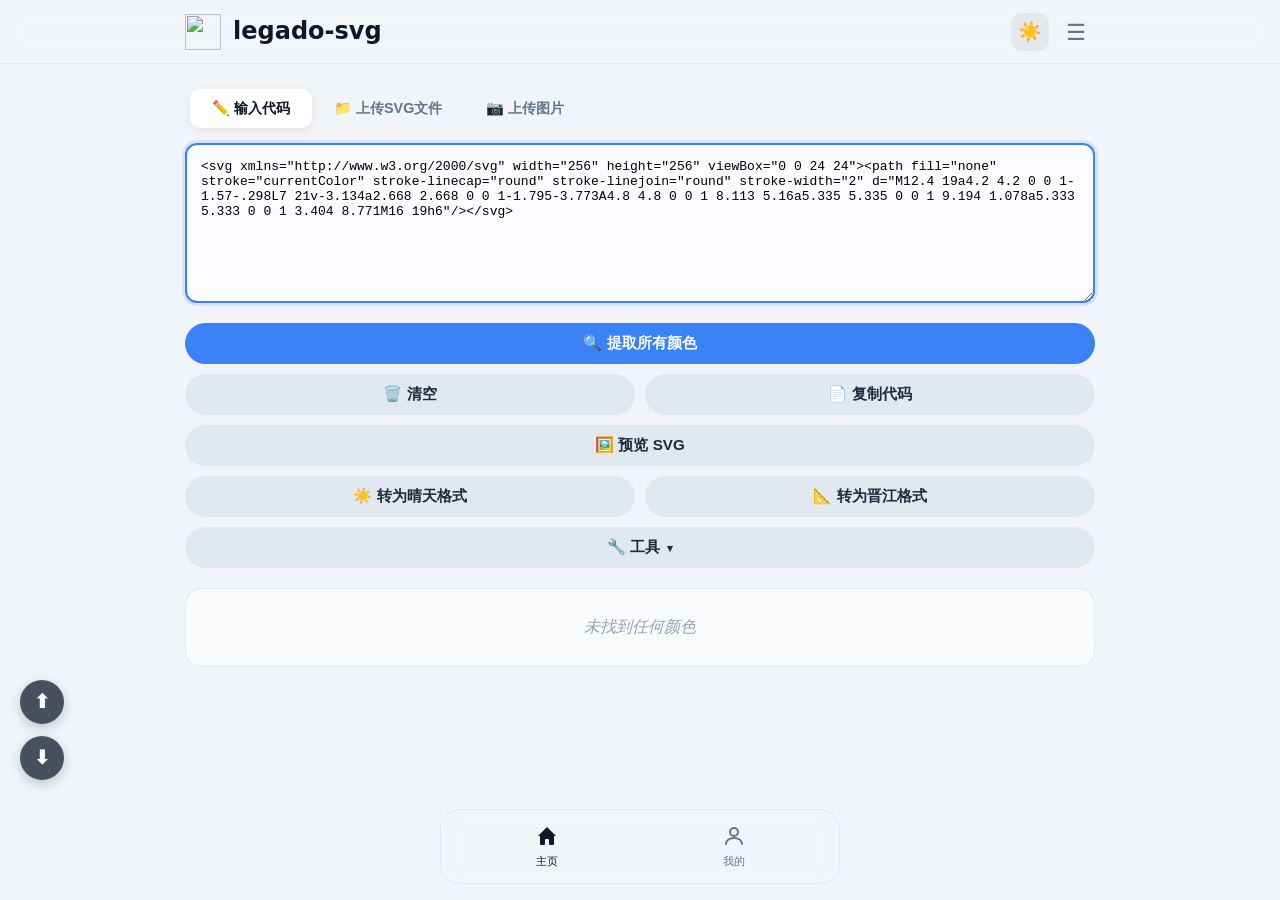
==== commit 6d80de2b: "Add files via upload" ====
--- a/index.html
+++ b/index.html
@@ -301,6 +301,44 @@
             .config-card { padding:16px; }
             .card-actions button { font-size:0.75rem; padding:8px 0; min-width:50px; }
         }
+        /* 底部导航栏 SVG 图标 */
+.bottom-nav-item .icon {
+    display: flex;
+    align-items: center;
+    justify-content: center;
+}
+.bottom-nav-item .icon svg {
+    width: 24px;
+    height: 24px;
+    fill: none;
+    stroke: currentColor;
+    stroke-width: 2;
+    stroke-linecap: round;
+    stroke-linejoin: round;
+    transition: fill 0.2s, stroke 0.2s;
+}
+/* 填充版 SVG：默认隐藏，选中时显示并改为实心填充 */
+.bottom-nav-item .icon-filled {
+    display: none;
+}
+.bottom-nav-item.active .icon-outline {
+    display: none;
+}
+.bottom-nav-item.active .icon-filled {
+    display: inline;
+}
+.bottom-nav-item.active .icon-filled svg {
+    fill: currentColor;
+    stroke: none;
+}
+.bottom-nav-item .icon-outline svg {
+    fill: none;
+    stroke: currentColor;
+}
+/* 深色模式下颜色自动跟随文字颜色 */
+.bottom-nav-item .icon svg {
+    color: inherit;
+}
     </style>
 </head>
 <body>
@@ -728,10 +766,42 @@
 
     <!-- 底部导航栏 -->
     <div class="bottom-nav" id="bottomNav">
-        <div class="slide-indicator" id="slideIndicator"></div>
-        <button class="bottom-nav-item active" data-view="home"><span class="icon">🏠</span><span>主页</span></button>
-        <button class="bottom-nav-item" data-view="profile"><span class="icon">👤</span><span>我的</span></button>
-    </div>
+    <div class="slide-indicator" id="slideIndicator"></div>
+    <button class="bottom-nav-item active" data-view="home">
+        <span class="icon">
+            <span class="icon-outline">
+                <svg viewBox="0 0 24 24">
+                    <path d="M3 12l9-9 9 9"/>
+                    <path d="M5 10v10a1 1 0 0 0 1 1h3a1 1 0 0 0 1-1v-4a1 1 0 0 1 1-1h2a1 1 0 0 1 1 1v4a1 1 0 0 0 1 1h3a1 1 0 0 0 1-1V10"/>
+                </svg>
+            </span>
+            <span class="icon-filled">
+                <svg viewBox="0 0 24 24">
+                    <path d="M3 12l9-9 9 9"/>
+                    <path d="M5 10v10a1 1 0 0 0 1 1h3a1 1 0 0 0 1-1v-4a1 1 0 0 1 1-1h2a1 1 0 0 1 1 1v4a1 1 0 0 0 1 1h3a1 1 0 0 0 1-1V10"/>
+                </svg>
+            </span>
+        </span>
+        <span>主页</span>
+    </button>
+    <button class="bottom-nav-item" data-view="profile">
+        <span class="icon">
+            <span class="icon-outline">
+                <svg viewBox="0 0 24 24">
+                    <circle cx="12" cy="8" r="4"/>
+                    <path d="M4 20c0-4 4-6 8-6s8 2 8 6"/>
+                </svg>
+            </span>
+            <span class="icon-filled">
+                <svg viewBox="0 0 24 24">
+                    <circle cx="12" cy="8" r="4"/>
+                    <path d="M4 20c0-4 4-6 8-6s8 2 8 6"/>
+                </svg>
+            </span>
+        </span>
+        <span>我的</span>
+    </button>
+</div>
 
     <!-- 设置页弹窗 -->
     <div class="modal-overlay" id="addConfigModal">
@@ -988,11 +1058,17 @@
         }
         if (targetSub) targetSub.classList.add('active');
     }
-    // 底部导航高亮
+    // 底部导航高亮：始终更新以匹配当前 name（home 或 profile）
     var items = bottomNav.querySelectorAll('.bottom-nav-item');
     items.forEach(function(item) { item.classList.remove('active'); });
     var activeItem = bottomNav.querySelector('.bottom-nav-item[data-view="' + name + '"]');
-    if (activeItem) activeItem.classList.add('active');
+    if (activeItem) {
+        activeItem.classList.add('active');
+    } else if (name !== 'home' && name !== 'profile') {
+        // 子页面时，保持“我的”按钮高亮
+        var profileBtn = bottomNav.querySelector('.bottom-nav-item[data-view="profile"]');
+        if (profileBtn) profileBtn.classList.add('active');
+    }
     if (sliderEnabled) updateSliderPosition();
 }
 
@@ -1013,12 +1089,19 @@
             document.getElementById('backFromBottomBar').addEventListener('click', function() { switchView('appearance'); });
 
             var toastEl = document.getElementById('toast');
-            var toastTimer = null;
-            function showSettingsToast(msg) {
-                toastEl.textContent = msg; toastEl.classList.add('show');
-                clearTimeout(toastTimer);
-                toastTimer = setTimeout(function() { toastEl.classList.remove('show'); }, 2000);
-            }
+var toastTimer = null;
+function showSettingsToast(msg) {
+    if (!msg || typeof msg !== 'string') msg = '操作完成';
+    toastEl.textContent = msg;
+    toastEl.classList.add('show');
+    // 确保文字颜色可见（日间/夜间）
+    toastEl.style.color = 'var(--text)';
+    toastEl.style.background = 'var(--surface)';
+    clearTimeout(toastTimer);
+    toastTimer = setTimeout(function() {
+        toastEl.classList.remove('show');
+    }, 2000);
+}
 
             function renderActiveModeCard(barType) {
                 var containerId = barType === 'top' ? 'topActiveModeCard' : 'bottomActiveModeCard';
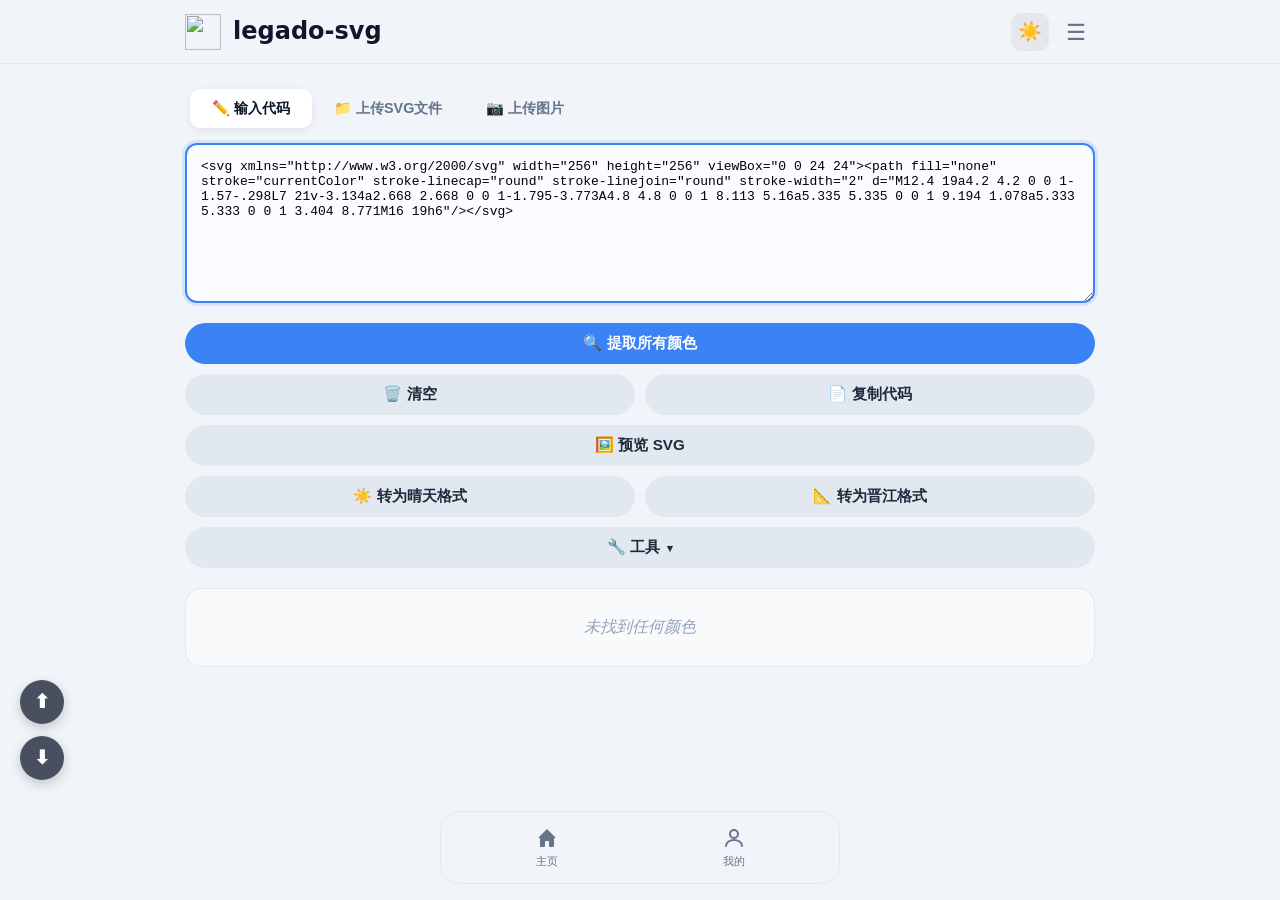
==== commit 87c758dc: "Add files via upload" ====
--- a/index.html
+++ b/index.html
@@ -55,20 +55,18 @@
         .nav-update { font-size:0.7rem; color:var(--text-secondary); }
         .nav-actions { display:flex; align-items:center; gap:8px; }
         .theme-toggle-btn {
-    width:38px; height:38px; border-radius:10px; border:none;
-    background: rgba(0,0,0,0.05);          /* 日间模式：极浅的灰色背景 */
-    cursor:pointer; font-size:1.2rem;
-    color:var(--text);
-    transition: background 0.2s;
-    display: flex; align-items: center; justify-content: center;
-}
-.dark-mode .theme-toggle-btn {
-    background: rgba(255,255,255,0.1);    /* 夜间模式：极浅的白色背景 */
-}
+            width:38px; height:38px; border-radius:10px; border:none;
+            background: rgba(0,0,0,0.05);
+            cursor:pointer; font-size:1.2rem;
+            color:var(--text);
+            transition: background 0.2s;
+            display: flex; align-items: center; justify-content: center;
+        }
+        .dark-mode .theme-toggle-btn { background: rgba(255,255,255,0.1); }
         .theme-icon-dark { display: none; }
-.theme-icon-light { display: inline; }          /* 显式设置日间图标可见 */
-.dark-mode .theme-icon-light { display: none; }
-.dark-mode .theme-icon-dark { display: inline; }
+        .theme-icon-light { display: inline; }
+        .dark-mode .theme-icon-light { display: none; }
+        .dark-mode .theme-icon-dark { display: inline; }
         .nav-menu { position:static; }
         .nav-menu-btn {
             list-style:none; width:38px; height:38px; border-radius:10px; display:flex;
@@ -98,13 +96,13 @@
         }
 
         #viewContainer {
-    padding-top: var(--top-nav-height);
-    padding-bottom: calc(var(--bottom-nav-height) + 24px);
-    padding-left: 28px;
-    padding-right: 28px;
-    min-height: 100vh;
-    display: none;
-}
+            padding-top: var(--top-nav-height);
+            padding-bottom: calc(var(--bottom-nav-height) + 24px);
+            padding-left: 28px;
+            padding-right: 28px;
+            min-height: 100vh;
+            display: none;
+        }
         #viewContainer.active { display: block; }
         #viewHome.active { display: block; }
         #viewHome:not(.active) { display: none; }
@@ -129,8 +127,13 @@
             cursor:pointer; transition:color 0.2s, background 0.2s;
             border:none; background:transparent; position:relative; z-index:1;
         }
-        .bottom-nav-item .icon { font-size:1.4rem; line-height:1; transition:transform 0.2s; }
-        .bottom-nav-item.active { color:var(--text); }
+        .bottom-nav-item .icon { display:flex; align-items:center; justify-content:center; }
+        .bottom-nav-item .icon svg { width:24px; height:24px; fill:none; stroke:currentColor; stroke-width:2; stroke-linecap:round; stroke-linejoin:round; transition:fill 0.2s, stroke 0.2s; color:inherit; }
+        .bottom-nav-item .icon-filled { display:none; }
+        .bottom-nav-item.active .icon-outline { display:none; }
+        .bottom-nav-item.active .icon-filled { display:inline; }
+        .bottom-nav-item.active .icon-filled svg { fill:currentColor; stroke:none; }
+        .bottom-nav-item .icon-outline svg { fill:none; stroke:currentColor; }
 
         .slide-indicator {
             display: none;
@@ -180,7 +183,7 @@
             background:var(--surface); border:1px solid var(--border); border-radius:20px;
             padding:20px; margin-bottom:24px;
         }
-        .profile-avatar { width:56px; height:56px; border-radius:50%; background:linear-gradient(135deg,#3b82f6,#8b5cf6); display:flex; align-items:center; justify-content:center; font-size:2rem; color:white; }
+        .profile-avatar { width:56px; height:56px; border-radius:50%; background:linear-gradient(135deg,#3b82f6,#8b5cf6); display:flex; align-items:center; justify-content:center; font-size:2rem; color:white; overflow:hidden; }
         .profile-info { flex:1; }
         .profile-name { font-size:1.2rem; font-weight:700; margin-bottom:2px; }
         .profile-bio { font-size:0.85rem; color:var(--text-secondary); }
@@ -301,70 +304,32 @@
             .config-card { padding:16px; }
             .card-actions button { font-size:0.75rem; padding:8px 0; min-width:50px; }
         }
-        /* 底部导航栏 SVG 图标 */
-.bottom-nav-item .icon {
-    display: flex;
-    align-items: center;
-    justify-content: center;
-}
-.bottom-nav-item .icon svg {
-    width: 24px;
-    height: 24px;
-    fill: none;
-    stroke: currentColor;
-    stroke-width: 2;
-    stroke-linecap: round;
-    stroke-linejoin: round;
-    transition: fill 0.2s, stroke 0.2s;
-}
-/* 填充版 SVG：默认隐藏，选中时显示并改为实心填充 */
-.bottom-nav-item .icon-filled {
-    display: none;
-}
-.bottom-nav-item.active .icon-outline {
-    display: none;
-}
-.bottom-nav-item.active .icon-filled {
-    display: inline;
-}
-.bottom-nav-item.active .icon-filled svg {
-    fill: currentColor;
-    stroke: none;
-}
-.bottom-nav-item .icon-outline svg {
-    fill: none;
-    stroke: currentColor;
-}
-/* 深色模式下颜色自动跟随文字颜色 */
-.bottom-nav-item .icon svg {
-    color: inherit;
-}
     </style>
 </head>
 <body>
     <nav class="top-nav" id="topNav">
-    <div class="nav-inner">
-        <div class="nav-brand">
-            <img src="https://legado-svg.heartthrob.cn/images/legado-svg.svg" class="nav-logo" alt="">
-            <div class="nav-title">
-                <span class="nav-title-text">legado-svg</span>
-            </div>
-        </div>
-        <div class="nav-actions">
-            <button id="themeToggleBtn" class="theme-toggle-btn" aria-label="切换深色模式">
-                <span class="theme-icon-light">☀️</span>
-                <span class="theme-icon-dark">🌙</span>
-            </button>
-            <details class="nav-menu">
-                <summary class="nav-menu-btn" aria-label="菜单">☰</summary>
-                <div class="nav-dropdown">
-                    <button id="helpBtn">📖 使用说明</button>
-                    <button id="changelogBtn">📋 更新日志</button>
-                </div>
-            </details>
-        </div>
-    </div>
-</nav>
+        <div class="nav-inner">
+            <div class="nav-brand">
+                <img src="https://legado-svg.heartthrob.cn/images/legado-svg.svg" class="nav-logo" alt="">
+                <div class="nav-title">
+                    <span class="nav-title-text">legado-svg</span>
+                </div>
+            </div>
+            <div class="nav-actions">
+                <button id="themeToggleBtn" class="theme-toggle-btn" aria-label="切换深色模式">
+                    <span class="theme-icon-light">☀️</span>
+                    <span class="theme-icon-dark">🌙</span>
+                </button>
+                <details class="nav-menu">
+                    <summary class="nav-menu-btn" aria-label="菜单">☰</summary>
+                    <div class="nav-dropdown">
+                        <button id="helpBtn">📖 使用说明</button>
+                        <button id="changelogBtn">📋 更新日志</button>
+                    </div>
+                </details>
+            </div>
+        </div>
+    </nav>
 
     <!-- 使用说明弹窗（完整内容） -->
     <div class="help-modal-overlay" id="helpModalOverlay">
@@ -710,12 +675,15 @@
     <!-- 设置页视图 -->
     <div id="viewContainer" class="view">
         <div class="view active" id="viewProfile">
-            <div class="profile-card">
-                <div class="profile-avatar">😊</div>
-                <div class="profile-info">
-                    <div class="profile-name">legado 用户</div>
-                    <div class="profile-bio">自定义你的阅读气泡与导航栏</div>
-                </div>
+            <div class="profile-card" id="profileInfoCard" style="cursor:pointer; display:flex; justify-content:space-between; align-items:center;">
+                <div style="display:flex; align-items:center; gap:16px;">
+                    <div class="profile-avatar" id="profileAvatarDisplay">😊</div>
+                    <div class="profile-info">
+                        <div class="profile-name" id="profileNameDisplay">legado 用户</div>
+                        <div class="profile-bio" id="profileBioDisplay">自定义你的阅读气泡与导航栏</div>
+                    </div>
+                </div>
+                <span style="color:var(--text-secondary); font-size:1.5rem;">›</span>
             </div>
             <div class="settings-list">
                 <div class="settings-item" id="openAppearanceBtn">
@@ -762,48 +730,88 @@
             <div id="bottomActiveModeCard"></div>
             <button class="add-config-btn" id="bottomAddConfigBtn">＋ 添加配置</button>
         </div>
+        <!-- 编辑个人资料 -->
+        <div class="view" id="viewEditProfile">
+            <div class="appearance-header">
+                <button class="back-btn" id="backFromEditProfile">←</button>
+                <h2>编辑个人资料</h2>
+            </div>
+            <div style="display:flex;flex-direction:column;align-items:center;gap:16px;max-width:500px;margin:0 auto;">
+                <div id="editAvatarPreview" style="width:100px;height:100px;border-radius:50%;background:linear-gradient(135deg,#3b82f6,#8b5cf6);display:flex;align-items:center;justify-content:center;font-size:3rem;color:white;overflow:hidden;flex-shrink:0;">
+                    😊
+                </div>
+                <div style="width:100%;">
+                    <label style="display:block;margin-bottom:6px;font-weight:600;">头像</label>
+                    <input type="text" id="editAvatar" placeholder="输入 Emoji 或图片链接" style="width:100%;padding:12px;border-radius:12px;border:1px solid var(--border);background:var(--surface);color:var(--text);">
+                </div>
+                <div style="width:100%;">
+                    <label style="display:block;margin-bottom:6px;font-weight:600;">用户名</label>
+                    <input type="text" id="editUsername" placeholder="你的名字" style="width:100%;padding:12px;border-radius:12px;border:1px solid var(--border);background:var(--surface);color:var(--text);">
+                </div>
+                <div style="width:100%;">
+                    <label style="display:block;margin-bottom:6px;font-weight:600;">简介</label>
+                    <textarea id="editBio" rows="3" placeholder="写一句简单的介绍..." style="width:100%;padding:12px;border-radius:12px;border:1px solid var(--border);background:var(--surface);color:var(--text);resize:vertical;"></textarea>
+                </div>
+                <div style="display:flex;gap:12px;margin-top:8px;width:100%;">
+                    <button id="saveProfileBtn" style="flex:1;padding:14px;border-radius:14px;font-weight:600;background:var(--primary);color:white;border:none;">保存</button>
+                    <button id="cancelEditProfileBtn" style="flex:1;padding:14px;border-radius:14px;font-weight:600;background:var(--bg);color:var(--text);border:1px solid var(--border);">取消</button>
+                </div>
+
+                <!-- 裁剪模态（默认隐藏） -->
+<!-- 裁剪模态（固定直径圆圈） -->
+<!-- 裁剪模态（精确映射版） -->
+<div id="cropModal" style="display:none; position:fixed; top:0; left:0; width:100vw; height:100vh; background:rgba(0,0,0,0.9); z-index:9999; flex-direction:column; align-items:center; justify-content:center;">
+    <div style="position:absolute; top:20px; right:20px; z-index:10;">
+        <button id="cropConfirmBtn" style="width:44px; height:44px; border-radius:50%; background:var(--primary); color:white; border:none; font-size:24px; cursor:pointer;">✓</button>
+    </div>
+    <div id="cropImageContainer" style="position:relative; width:280px; height:280px; border-radius:50%; overflow:hidden; touch-action:none; user-select:none; background:#333;">
+        <img id="cropOriginalImg" src="" style="position:absolute; left:0; top:0; width:100%; height:100%; object-fit:cover;">
+    </div>
+    <div style="color:white; margin-top:12px; font-size:0.9rem;">拖动图片调整裁剪位置</div>
+</div>
+            </div>
+        </div>
     </div>
 
     <!-- 底部导航栏 -->
     <div class="bottom-nav" id="bottomNav">
-    <div class="slide-indicator" id="slideIndicator"></div>
-    <button class="bottom-nav-item active" data-view="home">
-        <span class="icon">
-            <span class="icon-outline">
-                <svg viewBox="0 0 24 24">
-                    <path d="M3 12l9-9 9 9"/>
-                    <path d="M5 10v10a1 1 0 0 0 1 1h3a1 1 0 0 0 1-1v-4a1 1 0 0 1 1-1h2a1 1 0 0 1 1 1v4a1 1 0 0 0 1 1h3a1 1 0 0 0 1-1V10"/>
-                </svg>
+        <div class="slide-indicator" id="slideIndicator"></div>
+        <button class="bottom-nav-item active" data-view="home">
+            <span class="icon">
+                <span class="icon-outline">
+                    <svg viewBox="0 0 24 24">
+                        <path d="M3 12l9-9 9 9"/>
+                        <path d="M5 10v10a1 1 0 0 0 1 1h3a1 1 0 0 0 1-1v-4a1 1 0 0 1 1-1h2a1 1 0 0 1 1 1v4a1 1 0 0 0 1 1h3a1 1 0 0 0 1-1V10"/>
+                    </svg>
+                </span>
+                <span class="icon-filled">
+                    <svg viewBox="0 0 24 24">
+                        <path d="M3 12l9-9 9 9"/>
+                        <path d="M5 10v10a1 1 0 0 0 1 1h3a1 1 0 0 0 1-1v-4a1 1 0 0 1 1-1h2a1 1 0 0 1 1 1v4a1 1 0 0 0 1 1h3a1 1 0 0 0 1-1V10"/>
+                    </svg>
+                </span>
             </span>
-            <span class="icon-filled">
-                <svg viewBox="0 0 24 24">
-                    <path d="M3 12l9-9 9 9"/>
-                    <path d="M5 10v10a1 1 0 0 0 1 1h3a1 1 0 0 0 1-1v-4a1 1 0 0 1 1-1h2a1 1 0 0 1 1 1v4a1 1 0 0 0 1 1h3a1 1 0 0 0 1-1V10"/>
-                </svg>
+            <span>主页</span>
+        </button>
+        <button class="bottom-nav-item" data-view="profile">
+            <span class="icon">
+                <span class="icon-outline">
+                    <svg viewBox="0 0 24 24">
+                        <circle cx="12" cy="8" r="4"/>
+                        <path d="M4 20c0-4 4-6 8-6s8 2 8 6"/>
+                    </svg>
+                </span>
+                <span class="icon-filled">
+                    <svg viewBox="0 0 24 24">
+                        <circle cx="12" cy="8" r="4"/>
+                        <path d="M4 20c0-4 4-6 8-6s8 2 8 6"/>
+                    </svg>
+                </span>
             </span>
-        </span>
-        <span>主页</span>
-    </button>
-    <button class="bottom-nav-item" data-view="profile">
-        <span class="icon">
-            <span class="icon-outline">
-                <svg viewBox="0 0 24 24">
-                    <circle cx="12" cy="8" r="4"/>
-                    <path d="M4 20c0-4 4-6 8-6s8 2 8 6"/>
-                </svg>
-            </span>
-            <span class="icon-filled">
-                <svg viewBox="0 0 24 24">
-                    <circle cx="12" cy="8" r="4"/>
-                    <path d="M4 20c0-4 4-6 8-6s8 2 8 6"/>
-                </svg>
-            </span>
-        </span>
-        <span>我的</span>
-    </button>
-</div>
-
-    <!-- 设置页弹窗 -->
+            <span>我的</span>
+        </button>
+    </div>
+        <!-- 设置页弹窗 -->
     <div class="modal-overlay" id="addConfigModal">
         <div class="modal-sheet">
             <div class="modal-header"><h3>添加配置</h3><button class="modal-close-btn" id="closeAddModalBtn">&times;</button></div>
@@ -835,7 +843,8 @@
         </div>
     </div>
     <div id="toast" class="toast"></div>
-       <script src="script.js"></script>
+
+    <script src="script.js"></script>
     <script>
         (function() {
             // 设置页逻辑（完整移植，showToast 已改为 showSettingsToast）
@@ -1030,47 +1039,43 @@
             }
 
             function switchView(name) {
-    var homeEl = document.getElementById('viewHome');
-    var containerEl = document.getElementById('viewContainer');
-    // 先全部隐藏
-    homeEl.classList.remove('active');
-    containerEl.classList.remove('active');
-    // 根据 name 显示对应容器
-    if (name === 'home') {
-        homeEl.classList.add('active');
-    } else {
-        containerEl.classList.add('active');
-        // 显示子视图
-        var subViews = containerEl.querySelectorAll('.view');
-        subViews.forEach(v => v.classList.remove('active'));
-        var targetSub;
-        if (name === 'profile') {
-            targetSub = containerEl.querySelector('#viewProfile');
-        } else if (name === 'appearance') {
-            targetSub = containerEl.querySelector('#viewAppearance');
-        } else if (name === 'topBar') {
-            targetSub = containerEl.querySelector('#viewTopBarSettings');
-        } else if (name === 'bottomBar') {
-            targetSub = containerEl.querySelector('#viewBottomBarSettings');
-        } else {
-            // 后备
-            targetSub = containerEl.querySelector('#viewProfile');
-        }
-        if (targetSub) targetSub.classList.add('active');
-    }
-    // 底部导航高亮：始终更新以匹配当前 name（home 或 profile）
-    var items = bottomNav.querySelectorAll('.bottom-nav-item');
-    items.forEach(function(item) { item.classList.remove('active'); });
-    var activeItem = bottomNav.querySelector('.bottom-nav-item[data-view="' + name + '"]');
-    if (activeItem) {
-        activeItem.classList.add('active');
-    } else if (name !== 'home' && name !== 'profile') {
-        // 子页面时，保持“我的”按钮高亮
-        var profileBtn = bottomNav.querySelector('.bottom-nav-item[data-view="profile"]');
-        if (profileBtn) profileBtn.classList.add('active');
-    }
-    if (sliderEnabled) updateSliderPosition();
-}
+                var homeEl = document.getElementById('viewHome');
+                var containerEl = document.getElementById('viewContainer');
+                homeEl.classList.remove('active');
+                containerEl.classList.remove('active');
+                if (name === 'home') {
+                    homeEl.classList.add('active');
+                } else {
+                    containerEl.classList.add('active');
+                    var subViews = containerEl.querySelectorAll('.view');
+                    subViews.forEach(v => v.classList.remove('active'));
+                    var targetSub;
+                    if (name === 'profile') {
+                        targetSub = containerEl.querySelector('#viewProfile');
+                    } else if (name === 'appearance') {
+                        targetSub = containerEl.querySelector('#viewAppearance');
+                    } else if (name === 'topBar') {
+                        targetSub = containerEl.querySelector('#viewTopBarSettings');
+                    } else if (name === 'bottomBar') {
+                        targetSub = containerEl.querySelector('#viewBottomBarSettings');
+                    } else if (name === 'editProfile') {
+                        targetSub = containerEl.querySelector('#viewEditProfile');
+                    } else {
+                        targetSub = containerEl.querySelector('#viewProfile');
+                    }
+                    if (targetSub) targetSub.classList.add('active');
+                }
+                var items = bottomNav.querySelectorAll('.bottom-nav-item');
+                items.forEach(function(item) { item.classList.remove('active'); });
+                var activeItem = bottomNav.querySelector('.bottom-nav-item[data-view="' + name + '"]');
+                if (activeItem) {
+                    activeItem.classList.add('active');
+                } else if (name !== 'home' && name !== 'profile') {
+                    var profileBtn = bottomNav.querySelector('.bottom-nav-item[data-view="profile"]');
+                    if (profileBtn) profileBtn.classList.add('active');
+                }
+                if (sliderEnabled) updateSliderPosition();
+            }
 
             bottomNav.addEventListener('click', function(e) {
                 var item = e.target.closest('.bottom-nav-item');
@@ -1089,19 +1094,16 @@
             document.getElementById('backFromBottomBar').addEventListener('click', function() { switchView('appearance'); });
 
             var toastEl = document.getElementById('toast');
-var toastTimer = null;
-function showSettingsToast(msg) {
-    if (!msg || typeof msg !== 'string') msg = '操作完成';
-    toastEl.textContent = msg;
-    toastEl.classList.add('show');
-    // 确保文字颜色可见（日间/夜间）
-    toastEl.style.color = 'var(--text)';
-    toastEl.style.background = 'var(--surface)';
-    clearTimeout(toastTimer);
-    toastTimer = setTimeout(function() {
-        toastEl.classList.remove('show');
-    }, 2000);
-}
+            var toastTimer = null;
+            function showSettingsToast(msg) {
+                if (!msg || typeof msg !== 'string') msg = '操作完成';
+                toastEl.textContent = msg;
+                toastEl.classList.add('show');
+                toastEl.style.color = 'var(--text)';
+                toastEl.style.background = 'var(--surface)';
+                clearTimeout(toastTimer);
+                toastTimer = setTimeout(function() { toastEl.classList.remove('show'); }, 2000);
+            }
 
             function renderActiveModeCard(barType) {
                 var containerId = barType === 'top' ? 'topActiveModeCard' : 'bottomActiveModeCard';
@@ -1463,32 +1465,212 @@
             helpModalOverlay.addEventListener('click', function(e) { if (e.target === helpModalOverlay) helpModalOverlay.classList.remove('active'); });
             changelogModalOverlay.addEventListener('click', function(e) { if (e.target === changelogModalOverlay) changelogModalOverlay.classList.remove('active'); });
 
-            var topTab = document.querySelector('#topTabSwitch button[data-mode="'+(data.top.currentTab||'day')+'"]');
-            if (topTab) { document.querySelectorAll('#topTabSwitch button').forEach(b => b.classList.remove('active')); topTab.classList.add('active'); }
-            var bottomTab = document.querySelector('#bottomTabSwitch button[data-mode="'+(data.bottom.currentTab||'day')+'"]');
-            if (bottomTab) { document.querySelectorAll('#bottomTabSwitch button').forEach(b => b.classList.remove('active')); bottomTab.classList.add('active'); }
-
-            function applyInitialSettings() {
-                var topTheme = getCurrentThemeData('top');
-                var bottomTheme = getCurrentThemeData('bottom');
-                applyTopSettings(getConfigById('top', topTheme.activeConfigId || data.top.currentTab));
-                applyBottomSettings(getConfigById('bottom', bottomTheme.activeConfigId || data.bottom.currentTab));
-            }
-            setTimeout(applyInitialSettings, 50);
-            setTimeout(function() { if (sliderEnabled) updateSliderPosition(); }, 300);
-
-            renderActiveModeCard('top');
-            renderActiveModeCard('bottom');
-            window.addEventListener('resize', handleResize);
-            switchView('home');
+            // ==================== 个人资料编辑功能（裁剪模态版） ====================
+// ==================== 个人资料编辑功能（精确裁剪版） ====================
+const PROFILE_STORAGE_KEY = 'legado-user-profile';
+
+function updateProfileUI(saved) {
+    const avatarEl = document.getElementById('profileAvatarDisplay');
+    const nameEl = document.getElementById('profileNameDisplay');
+    const bioEl = document.getElementById('profileBioDisplay');
+    if (!avatarEl || !nameEl || !bioEl) return;
+    if (saved.avatar) {
+        if (saved.avatar.startsWith('http')) {
+            const posX = saved.avatarPosX !== undefined ? saved.avatarPosX : 50;
+            const posY = saved.avatarPosY !== undefined ? saved.avatarPosY : 50;
+            avatarEl.innerHTML = `<img src="${saved.avatar}" style="width:100%;height:100%;border-radius:50%;object-fit:cover;object-position:${posX}% ${posY}%;">`;
+        } else {
+            avatarEl.textContent = saved.avatar;
+        }
+    } else {
+        avatarEl.textContent = '😊';
+    }
+    nameEl.textContent = saved.name || 'legado 用户';
+    bioEl.textContent = saved.bio || '自定义你的阅读气泡与导航栏';
+}
+function loadProfile() {
+    const saved = JSON.parse(localStorage.getItem(PROFILE_STORAGE_KEY)) || {};
+    updateProfileUI(saved);
+}
+function saveProfile(name, avatar, bio, avatarPosX, avatarPosY) {
+    const data = { name, avatar, bio, avatarPosX, avatarPosY };
+    localStorage.setItem(PROFILE_STORAGE_KEY, JSON.stringify(data));
+    updateProfileUI(data);
+}
+
+const editAvatarInput = document.getElementById('editAvatar');
+const editAvatarPreview = document.getElementById('editAvatarPreview');
+const cropModal = document.getElementById('cropModal');
+const cropOriginalImg = document.getElementById('cropOriginalImg');
+const cropConfirmBtn = document.getElementById('cropConfirmBtn');
+const cropImageContainer = document.getElementById('cropImageContainer');
+
+function updateEditPreview() {
+    const val = editAvatarInput.value.trim();
+    const isImage = val.startsWith('http');
+    const posX = window._tempAvatarPosX !== undefined ? window._tempAvatarPosX : 50;
+    const posY = window._tempAvatarPosY !== undefined ? window._tempAvatarPosY : 50;
+    if (!val) {
+        editAvatarPreview.innerHTML = '😊';
+    } else if (isImage) {
+        editAvatarPreview.innerHTML = `<img src="${val}" style="width:100%;height:100%;border-radius:50%;object-fit:cover;object-position:${posX}% ${posY}%;">`;
+    } else {
+        editAvatarPreview.innerHTML = val;
+    }
+}
+editAvatarInput.addEventListener('input', updateEditPreview);
+
+// 打开裁剪模态
+editAvatarPreview.addEventListener('click', function() {
+    const val = editAvatarInput.value.trim();
+    if (!val.startsWith('http')) return;
+    cropOriginalImg.src = val;
+    cropModal.style.display = 'flex';
+
+    const posX = window._tempAvatarPosX !== undefined ? window._tempAvatarPosX : 50;
+    const posY = window._tempAvatarPosY !== undefined ? window._tempAvatarPosY : 50;
+    cropOriginalImg.style.objectPosition = `${posX}% ${posY}%`;
+});
+
+function closeCropModal() {
+    cropModal.style.display = 'none';
+}
+
+cropConfirmBtn.addEventListener('click', function() {
+    const posStr = cropOriginalImg.style.objectPosition;
+    const parts = posStr.split(' ');
+    let posX = 50, posY = 50;
+    if (parts.length === 2) {
+        posX = parseFloat(parts[0]) || 50;
+        posY = parseFloat(parts[1]) || 50;
+    }
+    window._tempAvatarPosX = posX;
+    window._tempAvatarPosY = posY;
+    updateEditPreview();
+    closeCropModal();
+});
+
+// 拖拽图片（修正灵敏度）
+let isDraggingCrop = false, startClientX, startClientY, startPosX, startPosY;
+function onCropDragStart(e) {
+    e.preventDefault();
+    isDraggingCrop = true;
+    const touch = e.touches ? e.touches[0] : e;
+    startClientX = touch.clientX;
+    startClientY = touch.clientY;
+    const posStr = cropOriginalImg.style.objectPosition || '50% 50%';
+    const parts = posStr.split(' ');
+    startPosX = parseFloat(parts[0]) || 50;
+    startPosY = parseFloat(parts[1]) || 50;
+    cropImageContainer.style.cursor = 'grabbing';
+}
+function onCropDragMove(e) {
+    if (!isDraggingCrop) return;
+    e.preventDefault();
+    const touch = e.touches ? e.touches[0] : e;
+    const dx = touch.clientX - startClientX;
+    const dy = touch.clientY - startClientY;
+    // 获取图片在容器内的实际渲染尺寸
+    const imgRect = cropOriginalImg.getBoundingClientRect();
+    const containerRect = cropImageContainer.getBoundingClientRect();
+    const imgDisplayW = imgRect.width;
+    const imgDisplayH = imgRect.height;
+    const containerW = containerRect.width;
+    const containerH = containerRect.height;
+    if (imgDisplayW === 0 || imgDisplayH === 0) return;
+
+    // 将像素移动转换为 object-position 的百分比变化
+    // object-position 百分比表示图片的某一点与容器中心对齐
+    // 移动 dx 像素相当于图片的 object-position 变化 (dx / imgDisplayW) * 100
+    const deltaPosX = (dx / imgDisplayW) * 100;
+    const deltaPosY = (dy / imgDisplayH) * 100;
+    // 注意：拖动方向与 object-position 变化方向相反（拖动图片向右 → 图片实际左移 → object-position 应减小）
+    let newPosX = startPosX - deltaPosX;
+    let newPosY = startPosY - deltaPosY;
+
+    // 限制范围，避免图片边缘露出（cover 模式下图片不会小于容器，因此范围可完全 0~100）
+    newPosX = Math.max(0, Math.min(100, newPosX));
+    newPosY = Math.max(0, Math.min(100, newPosY));
+
+    cropOriginalImg.style.objectPosition = `${newPosX}% ${newPosY}%`;
+}
+function onCropDragEnd() {
+    isDraggingCrop = false;
+    cropImageContainer.style.cursor = 'grab';
+}
+cropImageContainer.addEventListener('mousedown', onCropDragStart);
+cropImageContainer.addEventListener('touchstart', onCropDragStart, { passive: false });
+document.addEventListener('mousemove', onCropDragMove);
+document.addEventListener('touchmove', onCropDragMove, { passive: false });
+document.addEventListener('mouseup', onCropDragEnd);
+document.addEventListener('touchend', onCropDragEnd);
+
+cropModal.addEventListener('click', function(e) {
+    if (e.target === cropModal) closeCropModal();
+});
+
+document.getElementById('profileInfoCard').addEventListener('click', function() {
+    const saved = JSON.parse(localStorage.getItem(PROFILE_STORAGE_KEY)) || {};
+    document.getElementById('editAvatar').value = saved.avatar || '';
+    document.getElementById('editUsername').value = saved.name || '';
+    document.getElementById('editBio').value = saved.bio || '';
+    window._tempAvatarPosX = saved.avatarPosX !== undefined ? saved.avatarPosX : 50;
+    window._tempAvatarPosY = saved.avatarPosY !== undefined ? saved.avatarPosY : 50;
+    updateEditPreview();
+    switchView('editProfile');
+});
+
+document.getElementById('saveProfileBtn').addEventListener('click', function() {
+    const avatar = document.getElementById('editAvatar').value.trim();
+    const name = document.getElementById('editUsername').value.trim();
+    const bio = document.getElementById('editBio').value.trim();
+    if (!name) {
+        alert('用户名不能为空');
+        return;
+    }
+    const posX = window._tempAvatarPosX !== undefined ? window._tempAvatarPosX : 50;
+    const posY = window._tempAvatarPosY !== undefined ? window._tempAvatarPosY : 50;
+    saveProfile(name, avatar, bio, posX, posY);
+    showSettingsToast('个人资料已保存');
+    switchView('profile');
+});
+
+document.getElementById('cancelEditProfileBtn').addEventListener('click', function() {
+    switchView('profile');
+});
+document.getElementById('backFromEditProfile').addEventListener('click', function() {
+    switchView('profile');
+});
+
+loadProfile();
+
+// ---------- 原有初始化设置继续 ----------
+var topTab = document.querySelector('#topTabSwitch button[data-mode="'+(data.top.currentTab||'day')+'"]');
+if (topTab) { document.querySelectorAll('#topTabSwitch button').forEach(b => b.classList.remove('active')); topTab.classList.add('active'); }
+var bottomTab = document.querySelector('#bottomTabSwitch button[data-mode="'+(data.bottom.currentTab||'day')+'"]');
+if (bottomTab) { document.querySelectorAll('#bottomTabSwitch button').forEach(b => b.classList.remove('active')); bottomTab.classList.add('active'); }
+
+function applyInitialSettings() {
+    var topTheme = getCurrentThemeData('top');
+    var bottomTheme = getCurrentThemeData('bottom');
+    applyTopSettings(getConfigById('top', topTheme.activeConfigId || data.top.currentTab));
+    applyBottomSettings(getConfigById('bottom', bottomTheme.activeConfigId || data.bottom.currentTab));
+}
+setTimeout(applyInitialSettings, 50);
+setTimeout(function() { if (sliderEnabled) updateSliderPosition(); }, 300);
+
+renderActiveModeCard('top');
+renderActiveModeCard('bottom');
+window.addEventListener('resize', handleResize);
+switchView('home');
             // 点击页面空白处关闭下拉菜单
-document.addEventListener('click', function(e) {
-    var menu = document.querySelector('.nav-menu');
-    if (menu && menu.hasAttribute('open') && !menu.contains(e.target)) {
-        menu.removeAttribute('open');
-    }
-});
+            document.addEventListener('click', function(e) {
+                var menu = document.querySelector('.nav-menu');
+                if (menu && menu.hasAttribute('open') && !menu.contains(e.target)) {
+                    menu.removeAttribute('open');
+                }
+            });
         })();
     </script>
 </body>
-</html> +</html>
